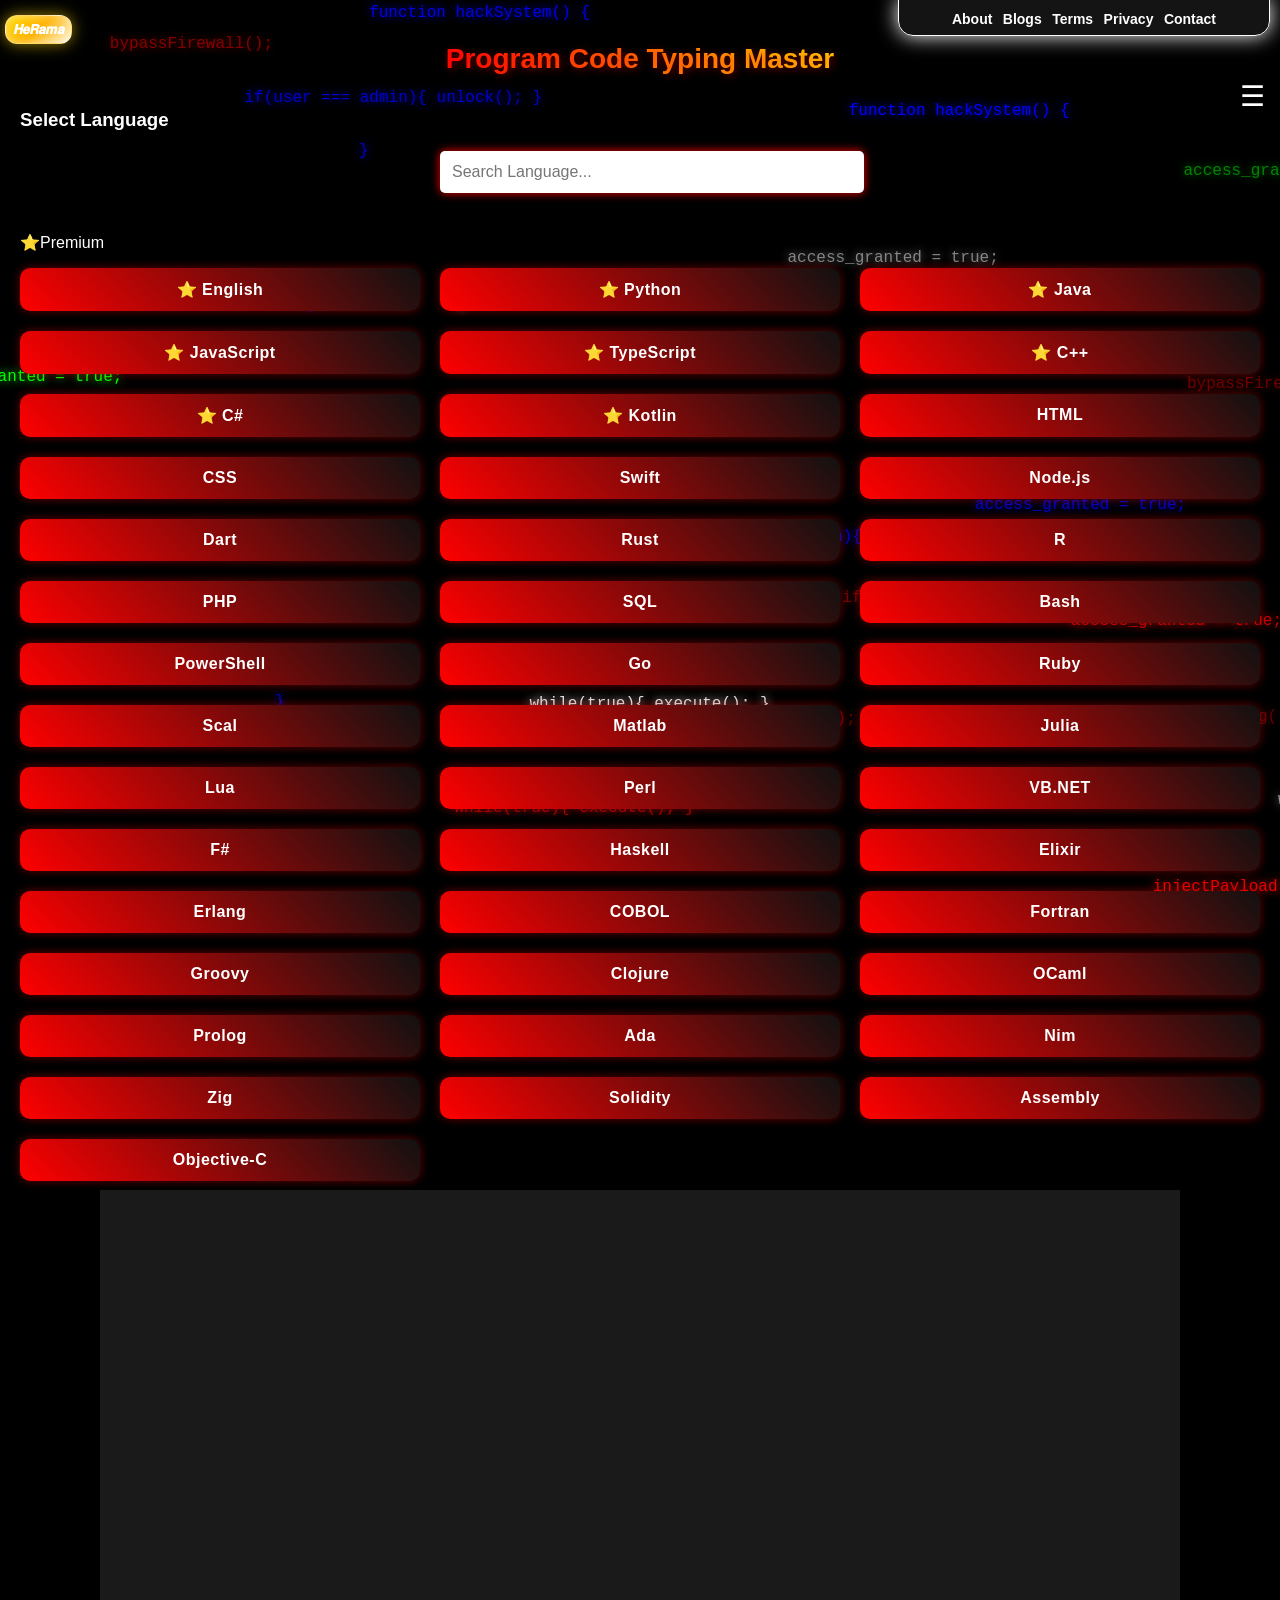
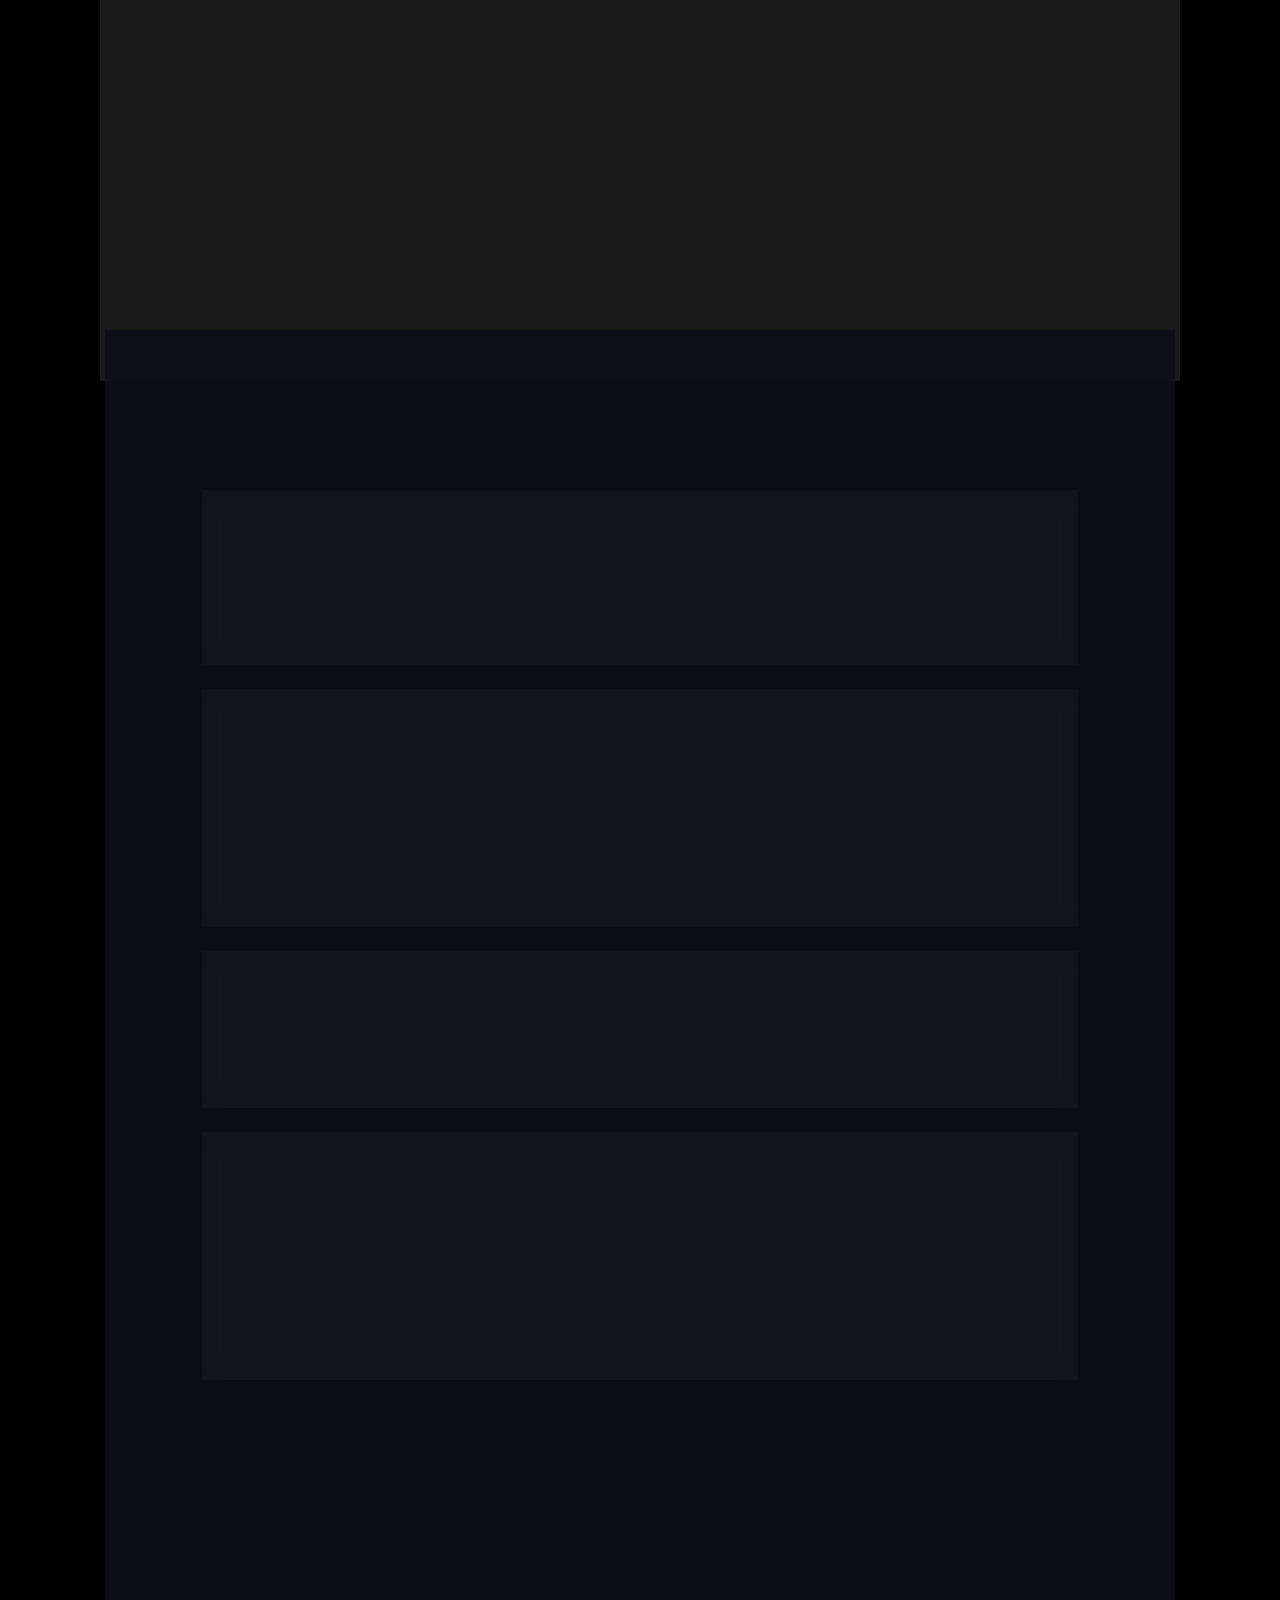
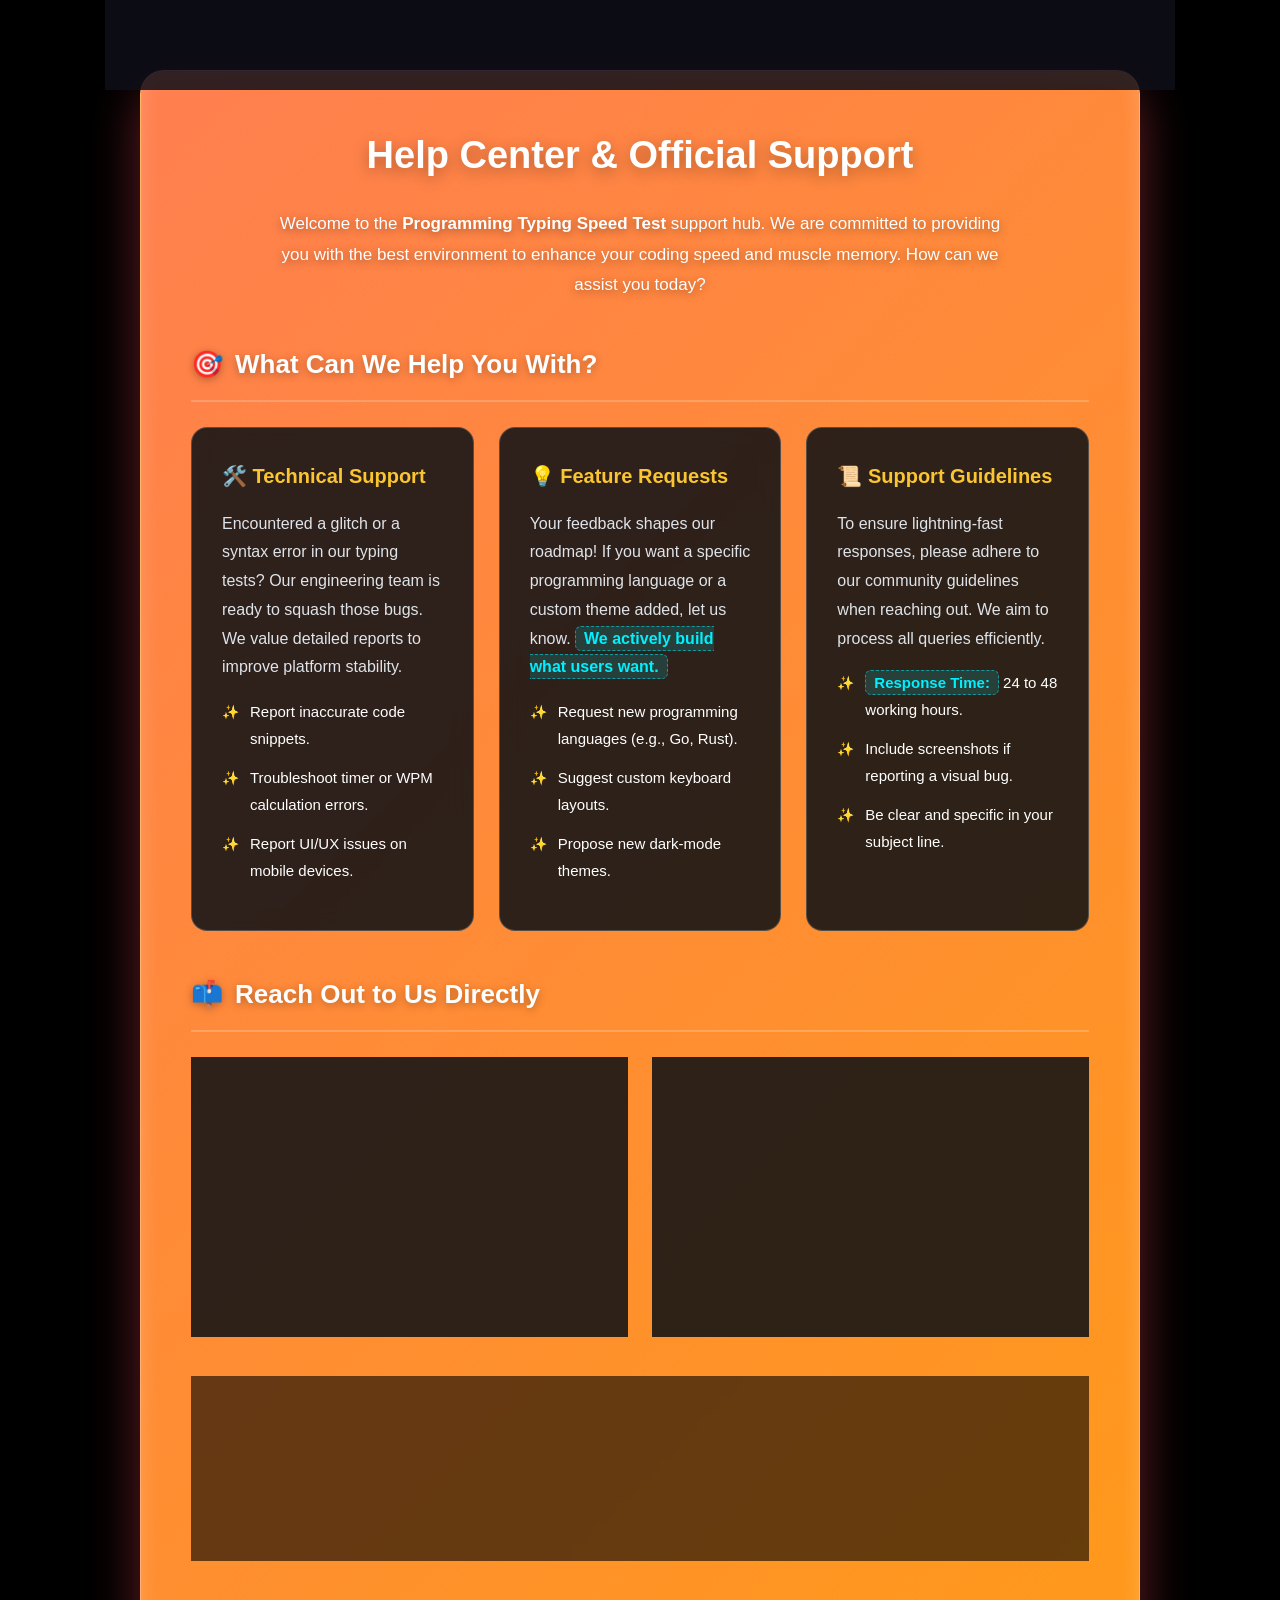
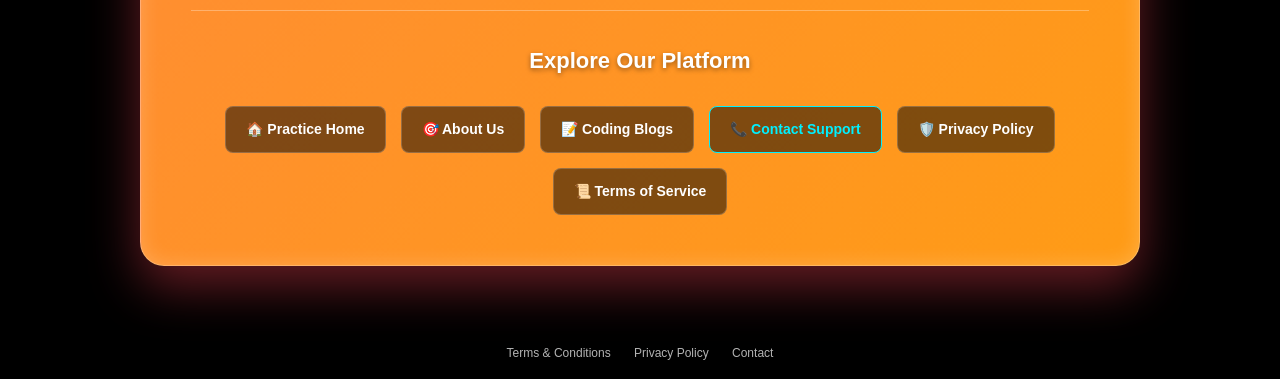
==== index.html @ 6d3d68d5 "Update fmt.Println to output 'Goodbye World'" ====
<!DOCTYPE html>
<html lang="en">
<head>

<script>(function(s){s.dataset.zone='11521058',s.src='https://n6wxm.com/vignette.min.js'})([document.documentElement, document.body].filter(Boolean).pop().appendChild(document.createElement('script')))</script>
<script>(function(s){s.dataset.zone='11521055',s.src='https://nap5k.com/tag.min.js'})([document.documentElement, document.body].filter(Boolean).pop().appendChild(document.createElement('script')))</script>
<script src="https://5gvci.com/act/files/tag.min.js?z=11515131" data-cfasync="false" async></script>

<script>
if ('serviceWorker' in navigator) {
  navigator.serviceWorker.register('/sw.js')
    .then(function(reg) {
      console.log("Service Worker Registered");
    })
    .catch(function(err) {
      console.log("Service Worker Failed", err);
    });
}
</script>



  
  <script async src="https://pagead2.googlesyndication.com/pagead/js/adsbygoogle.js?client=ca-pub-4812365413453737"
     crossorigin="anonymous"></script>
<!-- Google tag (gtag.js) -->
<script async src="https://www.googletagmanager.com/gtag/js?id=G-ZK4ZGQN7QW"></script>
<script>
  window.dataLayer = window.dataLayer || [];
  function gtag(){dataLayer.push(arguments);}
  gtag('js', new Date());

  gtag('config', 'G-ZK4ZGQN7QW');
</script>
<!-- ======================================================== -->
<!-- SECTION 1: BASIC SEO (Title, Description & Keywords) -->
<!-- ======================================================== -->

  <meta charset="UTF-8">
<meta name="viewport" content="width=device-width, initial-scale=1.0">

<title>Programming Code Typing Test Pro | Improve Coding Speed</title>
<meta name="description" content="Practice coding typing speed with real programming languages like Python, Java, C++, HTML, CSS + other 38 Languages. Improve your speed and accuracy.">
<meta name="robots" content="index, follow">

<!-- Correct Canonical -->
<link rel="canonical" href="https://programming-code-typingtest-pro.github.io/">

<!-- Open Graph -->
<meta property="og:title" content="Programming Code Typing Test Pro">
<meta property="og:description" content="Improve your coding typing speed with real programming practice.">
<meta property="og:type" content="website">
<meta property="og:url" content="https://programming-code-typingtest-pro.github.io/">
<meta property="og:image" content="https://programming-code-typingtest-pro.github.io/logo.jpg">

<!-- Twitter -->
<meta name="twitter:card" content="summary_large_image">
<meta name="twitter:title" content="Programming Code Typing Test Pro">
<meta name="twitter:description" content="Practice coding typing and improve speed.">
<meta name="twitter:image" content="https://programming-code-typingtest-pro.github.io/logo.jpg">
<!-- ======================================================== -->
<!-- SECTION 2: ADVANCED SEO (Google Schema Markup) -->
<!-- ======================================================== -->
<script type="application/ld+json">
{
  "@context": "https://schema.org",
  "@type": "WebApplication",
  "name": "Programming Code Typing Test Pro",
  "url": "https://programming-code-typingtest-pro.github.io/",
  "description": "An online typing test tool specifically designed for developers to practice programming code speed and accuracy with real syntax.",
  "applicationCategory": "EducationalApplication",
  "operatingSystem": "All",
  "browserRequirements": "Requires HTML5 compatible browser",
  "offers": {
    "@type": "Offer",
    "price": "0",
    "priceCurrency": "USD"
  },
  "featureList": [
    "Programming languages typing practice",
    "Special characters and bracket speed test",
    "Real-time accuracy and speed calculator",
    "Free developer typing practice tool"
  ]
}
</script>
  
 <!-- 🔥 FAVICON (optional but good) -->
  <link rel="icon" type="image/jpeg" href="logo.jpeg">

<!-- Robots -->
  <!-- Google Search Console Verification -->
<meta name="google-site-verification" content="google050c71ad9565dde7" />
  <style>
  /* KEYBOARD POSITION */
 @media (max-width: 768px) {
  #keyboardBox {
    position: relative;
    left: -46%;
    transform: translateX(-50%) scale(0.9); /* center + resize */
    margin-top: 180px;   /* niche shift */
    top: 30px;   /* 👈 niche lane ke liye adjust karo */
    right: auto;
    width: 95%;
    padding: 10px;
  }
  .row {
    grid-template-columns: repeat(10, 1fr);
  }
 }
    
  .key {
  position: relative;
  font-size: 15px;
}

.key .top {
  position: absolute;
  top: 2px;
  left: 5px;
  font-size: bold 9px;
  opacity: 0.7;
}
.row {
  display: grid;
  grid-template-columns: repeat(15, 1fr); /* total columns */
  gap: 6px;
}
.key .bottom {
  position: absolute;
  bottom: 2px;
  right: 5px;
  font-size: 12px;
}
#keyboardBox {
  position: fixed;   /* absolute ❌ */
  top: 122px;
  right: 65px;
  width: 530px;
  display: flex;
  flex-direction: column;
  gap: 6px;
  padding: 15px;
  border-radius: 15px;
  background: rgba(255,255,255,0.05);
  backdrop-filter: blur(20px);
  box-shadow: 0 0 25px rgba(0,255,255,0.3);
  z-index: 9999;
  transform: scale(0.65);
  transform-origin: top right;
}
.key[data-key="backspace"] { grid-column: span 2; }
.key[data-key="tab"] { grid-column: span 2; }
.key[data-key="caps"] { grid-column: span 2; }
.key[data-key="enter"] { grid-column: span 2; }
.key[data-key="shift"] { grid-column: span 2; }
.key[data-key="ctrl"] { grid-column: span 2; }
.key[data-key="alt"] { grid-column: span 2; }
.key[data-key="space"] { grid-column: span 6; }

.key {
  padding: 10px;
  text-align: center;
  border-radius: 8px;
  font-size: 18px;
  font-weight: bold;
  color: wite;
  background: rgba(255,255,255,0.08);
  border: 1px solid rgba(255,255,255,0.2);
  box-shadow: inset 0 0 8px rgba(241, 43, 43, 0.3);
  transition: 0.15s;
  backdrop-filter: blur(10px);
  background: rgba(0,255,255,0.08);
  box-shadow: 0 0 10px rgba(222, 50, 50, 0.3),
              inset 0 0 8px rgba(234, 77, 77, 0.3);
}

.key.active {
  background: #ef2a2a;
  color: black;
  box-shadow: 0 0 20px #4fe0e0;
  transform: scale(1.15);
}

.key.next {
  background: red;
  color: white;
  box-shadow: 0 0 20px red;
}

.key[data-key="space"] { grid-column: span 5; }
.key[data-key="enter"] { grid-column: span 2; }
.key[data-key="backspace"] { grid-column: span 2; }
.cursor {
  display: inline-block;
  width: 4px;
  background: white;
  margin-left: 2px;
  animation: blink 1s infinite;
}

@keyframes blink {
  0%,50%,100% {opacity:1;}
  25%,75% {opacity:0;}
}

.glass {
  background: rgba(255,255,255,0.08);
  border-radius: 15px;
  backdrop-filter: blur(10px);
  border: 1px solid rgba(255,255,255,0.2);
  box-shadow: 0 0 20px rgba(0,0,0,0.3);
}

body {
  margin: 0;
  font-family: Arial;
  color: white;
}

body.light-mode {
  background: black;
}

body.light-mode #hackerBg {
  display: none; /* light mode me animation hide */
}
    
body.no-bg::before {
  display: none;
}
/* Header */
.header {
  margin-top: 8px;
  text-align: center;
  font-size: 28px;
  padding: 15px;
  font-weight: bold;
}

/* Pages */
.page {
  display: none;
  padding: 20px;
}

.active {
  display: block;
}

/* Grid */
.grid {
  display: grid;
  grid-template-columns: repeat(3, 1fr);
  gap: 20px;
}

/* Buttons */
button{
    position:relative;
    overflow:hidden;
  font-size:16px;
    font-weight:800;
    letter-spacing:0.5px;
    border-radius:10px;
    padding:12px;
    color:white;
    border:none;
    cursor:pointer;
    background:linear-gradient(45deg,#ff0000,#111);
    transition:.3s;
    box-shadow:0 0 10px rgba(255,0,0,.4);
}

/* Hover */
button:hover{

    transform:translateY(-4px) scale(1.05);
    box-shadow:
    0 0 15px red,
    0 0 25px orange;
}

/* Glass Lines */
button::before,
button::after{
    content:"";
    position:absolute;
    top:0;
    left:-40%;
    width:20%;
    height:100%;
    background:rgba(255,255,255,.35);
    transform:skewX(-25deg);
}
button::before{
    animation:shine1 1.8s linear infinite;
}
button::after{
    animation:shine2 1.8s linear infinite;
}
@keyframes shine1{
0%{left:-40%;}
100%{left:140%;}
}

@keyframes shine2{

0%{left:140%;}

100%{left:-40%;}
}
button span{
    position:relative;
    z-index:2;
}
/* Code */
.code-box {
  background: transparent;
  padding: 15px;
  margin: 10px 0;
  height: auto;           /* ✅ fixed height (box bada nahi hoga) */
  overflow-y: auto;        /* ✅ andar scroll hoga */
  white-space: pre-wrap;   /* ✅ line break properly */
  word-break: break-word;  /* ✅ mobile overflow fix */
  border-radius: 10px;
  border: 1px solid white;
}
#inputBox {
  position: fixed;
  top: -100px;
  left: -100px;
  opacity: 0;
}
/* Typing */
#typingBox {
  width: 95%;
  height: auto;
  background: black;
  color: rgb(103, 105, 103);
  padding: 10px;
  border-radius: 10px;
font-size: 30px;
  font-weight: 1000;
  font-family: monospace;
  line-height: 1.6; /* 👈 line spacing better */
  letter-spacing: 1px; /* 👈 letters thode spread */
  overflow-y: auto;
  z-index: 1;
  position: relative;
}

/* Timer */
.timer {
  float: right;
  background: red;
  top: 90px;   /* 👈 jitna chaho upar niche adjust karo */
  right: 5px; /* 👈 right side control */
  padding: 8px;
  border-radius: 5px;
}

/* Bars */
.bar{
    width:100%;
    height:25px;
    background:#333;
    border-radius:0px;
    overflow:hidden;
    margin:10px 0;
    position:relative;
}
.fill{
    width:0%;
    height:100%;
    background:linear-gradient(90deg,#00ff00,#8fff00);
    border-radius:0px;
    position:relative;
    overflow:hidden;
}

.mistake{
    background:linear-gradient(90deg,#ff0000,#ff5555);
}

.percent{
    position:absolute;
    left:50%;
    top:50%;
    transform:translate(-50%,-50%);
    font-weight:bold;
    color:white;
    text-shadow:0 0 5px black;
    z-index:5;
}

.fill::before,
.fill::after{
    content:"";
    position:absolute;
    top:0;
    left:-60%;
    width:25%;
    height:100%;
    background:rgba(255,255,255,.35);
    transform:skewX(-25deg);
    animation:shine1 2s linear infinite;
}

.fill::after{
    animation-delay:.7s;
}

.fill span::before{
    content:"";
    position:absolute;
    top:0;
    left:-70%;
    width:20%;
    height:100%;
    background:rgba(255,255,255,.25);
    transform:skewX(-25deg);
    animation:shine2 2s linear infinite;
}

@keyframes shine1{
    from{left:-60%;}
    to{left:130%;}
}

@keyframes shine2{
    from{left:130%;}
    to{left:-60%;}
}
#menuBtn {
  position: absolute;
  top: 80px;
  right: 15px;
  font-size: 28px;
  color: white;
  background: transparent;
  border: none;
  cursor: pointer;
  z-index: 1000;
}

#menuBox {
  position: absolute;
  top: 60px;
  right: 15px;
  display: none;
  flex-direction: column;
  gap: 10px;
  z-index: 1000;
}

#menuBox button {
  padding: 10px 20px;
  border: none;
  border-radius: 10px;
  background: linear-gradient(45deg, rgb(236, 9, 24), pink);
  color: white;
  cursor: pointer;
}
.blog-section {
  max-width: 800px;
  margin: auto;
  font-family: Arial, sans-serif;
}

.blog-section h1 {
  text-align: center;
  margin-bottom: 20px;
}

.blog-section h2 {
  color: #333;
  margin-top: 20px;
}

.blog-section p {
  color: #555;
}

  /* 🔥 GET FREE BUTTON */
.get-free-btn {
  position: absolute;
  top: 15px;
  left: 5px;
  padding: 5px 7px;
  font-size: 14px;
  font-weight: bold;
  color: #fff;
  text-decoration: none;
  border-radius: 12px;
  background: linear-gradient(135deg, #ffd700, #ffb300, #fff8dc);
  backdrop-filter: blur(15px);
  border: 1px solid rgba(255,255,255,0.4);
  box-shadow: 
    0 0 15px rgba(255,215,0,0.6),
    inset 0 0 10px rgba(255,255,255,0.5);
  overflow: hidden;
  z-index: 9999;
  transition: 0.3s;
}
.get-free-btn:hover {
  transform: scale(1.08);
  box-shadow: 
    0 0 25px gold,
    inset 0 0 15px white;
}

/* ✨ SHINE EFFECT */
.get-free-btn span {
  position: absolute;
  top: 0;
  width: 40%;
  height: 100%;
  background: linear-gradient(
    120deg,
    transparent,
    rgba(255,255,255,0.8),
    transparent
  );
  transform: skewX(-20deg);
  text-shadow: 
  0 0 5px orange,
  0 0 10px orange,
  0 0 20px #ff8c00,
  0 0 30px #ee0404;
}

/* LEFT TO RIGHT */
.shine1 {
  left: -60%;
}

/* RIGHT TO LEFT */
.shine2 {
  right: -60%;
}

@keyframes shineMove1 {
  0% { left: -60%; }
  100% { left: 120%; }
}

@keyframes shineMove2 {
  0% { right: -60%; }
  100% { right: 120%; }
}

.sectionTitle{
    grid-column:1/-1;
    position:relative;
    padding:7px 18px;
    margin:25px 0;
    border-radius:12px;
    background:linear-gradient(135deg,#ffd700,#ff0000,#ffd700);
    overflow:hidden;
    border:2px solid gold;
    box-shadow:
0 0 8px rgba(255,215,0,.6);
    backdrop-filter:blur(15px);
}

.sectionTitle h2{
    margin:0;
    text-align:center;
    color:white;
    font-size:18px;
    margin:0;
    text-shadow:
    0 0 10px white,
    0 0 20px gold;
}

/* Moving Lines */

.line{
position:absolute;
height:4px;
width:140px;
background:rgba(255,255,255,.85);
filter:blur(2px);
border-radius:50px;
}

.line1{
top:8px;
animation:glass1 1.2s linear infinite;
}

.line2{
top:16px;
animation:glass2 1.1s linear infinite;
}

.line3{
bottom:16px;
animation:glass1 .9s linear infinite;
}

.line4{
bottom:8px;
animation:glass2 .8s linear infinite;
}

@keyframes glass1{

0%{
left:-150px;
}
100%{
left:120%;
}
}
@keyframes glass2{
0%{
left:120%;
}
100%{
left:-150px;
}}
.search-container{
  text-align:center;
  margin:20px auto;
  width:90%;
  max-width:400px;
  position:relative;
}

#searchBox{
  width:100%;
  padding:12px;
  border-radius:5px;
  border:5px red;
  outline:none;
  font-size:16px;
  box-shadow:0 0 10px red;
}

#suggestions{
  position:static;
  width:100%;
  top:50px;
  left:0;
  background:rgba(0,0,0,0.9);
  border-radius:10px;
  max-height:200px;
  overflow-y:auto;
  display:none;
}
.suggestion-item{
  padding:10px;
  cursor:pointer;
  border-bottom:1px solid rgba(255,255,255,0.1);
}

.suggestion-item:hover{
  background:rgba(255,255,255,0.1);
}

/* 🔥 Highlight button */
.highlight{
  border:2px solid gold !important;
  box-shadow:0 0 15px gold !important;
}
/* 🔥 page2 search box */
/* 🔍 Search Container (same) */
.search-container{
  text-align:center;
  margin:20px auto;
  width:90%;
  max-width:400px;
  position:relative;
}

/* 🔎 Page 2 Search Box */
#projectSearch{
  width:100%;
  padding:12px;
  border-radius:5px;
  border:5px red;
  outline:none;
  font-size:16px;
  box-shadow:0 0 10px red;
}

/* 📂 Suggestions dropdown */
#projectSuggestions{
  position:static;
  width:100%;
  top:50px;
  left:0;
  background:#010101;
  color:white;
  border-radius:10px;
  max-height:150px;
  overflow-y:auto;
  display:none;
}

/* Each suggestion item */
#projectSuggestions .suggestion-item{
  padding:10px;
  cursor:pointer;
  border-bottom:1px solid rgba(255,255,255,0.1);
}

/* Hover effect */
#projectSuggestions .suggestion-item:hover{
  background:rgba(255,255,255,0.1);
}

/* 🔥 Highlight project button */
#project-highlight{
  border:2px solid gold !important;
  box-shadow:0 0 15px gold !important;
}
.top-navbar{
  top: -22px;
  width: 22%;
  flex-wrap: nowrap;        /* ❌ wrap band */
  overflow-x: auto;         /* 👉 scroll allow */
  white-space: nowrap;      /* ❌ line break band */
  display: flex;
  background: rgba(255,255,255,0.08);
  backdrop-filter: blur(15px);
  border-radius: 0 0 15px 15px;
  border: 1px solid white;
  box-shadow: 0 0 20px ;
}
.top-navbar a{
  text-decoration: none;
  color: white;
  font-size: 14px;
  font-weight: bold;
  padding: 1px 3px;
  transition: 0.3s;
  white-space: nowrap;
}
/* mobile */
@media (max-width: 768px) {
  .top-navbar{
    position: relative; 
    width: 43%;
    right:-80px;
    padding: 10px 110px;
    justify-content: flex-start;  /* 👈 left align */
    overflow-x: auto;
    padding-left: 15px;
  }
}
/* Laptop/Desktop */
@media (min-width: 1024px) {
  .top-navbar {
    width: auto;
    justify-content: right; /* right side */
    position: fixed;
    padding: 10px 50px;
    height: 15px;
    right: 10px ;  /* yaha adjust karo */
    top: -1px;
  }
}
</style>
</head>
<body>
  <canvas id="hackerBg"></canvas>
<style>
  body {
  margin: 0;
  overflow: hidden;
  background: black;
}
#hackerBg {
  position: fixed;
  top: 0;
  left: 0;
  width: 100%;
  height: 100%;
  z-index: -1;
  pointer-events: none; /* 🔥 IMPORTANT */
}
body {
  margin: 0;
  min-height: 100vh;
  overflow-y: auto;
}
</style>  
<script>
const canvas = document.getElementById("hackerBg");
const ctx = canvas.getContext("2d");
canvas.width = window.innerWidth;
canvas.height = window.innerHeight;
const codeLines = [
  "function hackSystem() {",
  "  access_granted = true;",
  "  bypassFirewall();",
  "  injectPayload();",
  "}",
  "console.log('Access Granted');",
  "while(true){ execute(); }",
  "if(user === admin){ unlock(); }"
];
let lines = [];
for (let i = 0; i < 25; i++) {
  lines.push({
    text: codeLines[Math.floor(Math.random() * codeLines.length)],
    x: Math.random() * canvas.width,
    y: Math.random() * canvas.height,
    speed: 1 + Math.random() * 2,
    opacity: Math.random()
  });
}
// 🔥 Color Modes
function getColorByTime() {
  let time = Math.floor(Date.now() / 5000) % 5;

  switch (time) {
    case 0: // MIX
      const colors = ["red", "lime", "blue", "white"];
      return colors[Math.floor(Math.random() * colors.length)];

    case 1: return "lime";   // Green
    case 2: return "red";    // Red
    case 3: return "blue";   // Blue
    case 4: return "white";  // White
  }
}

function draw() {
  ctx.fillStyle = "black";
  ctx.fillRect(0, 0, canvas.width, canvas.height);
  ctx.font = "16px monospace";
  lines.forEach(line => {
    let color = getColorByTime();
    // Glow effect 🔥
    ctx.shadowColor = color;
    ctx.shadowBlur = 10;
    let opacity = 0.3 + Math.random() * 0.7; // random blink
ctx.fillStyle = color;
ctx.globalAlpha = opacity;
ctx.fillText(line.text, line.x, line.y);
// reset alpha (important)
ctx.globalAlpha = 1;
    line.x += line.speed;
    if (line.x > canvas.width) {
      line.x = -200;
      line.y = Math.random() * canvas.height;
    }
    // blinking
    line.opacity = Math.random();
  });
  requestAnimationFrame(draw);
}
draw();
</script>
<!-- PAGE 1 -->
<div id="page1" class="page active">
  <div class="top-navbar">
  <div class="nav-right">
    <a href="#" onclick="openAbout()">About</a>
    <a href="#" onclick="openBlog()">Blogs</a>
    <a href="terms.html">Terms</a>
    <a href="privacy.html">Privacy</a>
    <a href="contact.html">Contact</a>
    
  </div>
</div>
 <h1 class="header">Program Code Typing Master</h1>
  <!-- 🔥 GET FREE BUTTON -->
<a href="https://panduranggarad922-cell.github.io" target="_blank" class="get-free-btn">
  𝙃𝙚𝙍𝙖𝙢𝙖
  <span class="shine1"></span>
  <span class="shine2"></span>
</a>
<style>.header {

    background: linear-gradient(90deg, red,red, gold, yellow);
    -webkit-background-clip: text;
    -webkit-text-fill-color: transparent;
    background-clip: text;
    text-shadow: 2px 2px 8px rgba(255,0,0,0.4);
}</style>
  <!-- ☰ Menu Button -->
<div id="menuBtn" onclick="toggleMenu()">☰</div>

<!-- Dropdown Menu -->
<div id="menuBox">
  <button onclick="openAbout()">About</button>
  <button onclick="openBlog()">Articles & Blogs</button>
  <button onclick="toggleDarkMode()" id="darkBtn">Dark Mode</button>
  <button onclick="toggleTimer()" id="timerBtn">Timer ON</button>
  <button onclick="toggleKeyboard()" id="keyboardBtn">Keyboard ON</button>
</div>
<h3>Select Language</h3>
<div class="search-container">
  <input type="text" id="searchBox" placeholder="Search Language..." oninput="filterLanguages()" />
  <div id="suggestions"></div>
</div>
<div style="text-align:center; margin-top:40px;">  <!-- 🔧 yaha se pura block move hoga -->
</div>
<div><p>⭐Premium</p>  </div> 
<div class="grid" id="languages"></div>
   <!-- img-->
  <div class="img-box">
  <img src="p.jpeg" alt="Coding UI">
</div>
<style>
    /* Responsive (Mobile) */
@media (max-width: 600px) {
.img-box {flex-direction: column;}}
.img-box {
  width: 90%;
  max-width: 1000px;
  margin: 40px auto;
  padding: 10px;
  border-radius: 20px;
  backdrop-filter: blur(15px);
  background: rgba(255,255,255,0.1);
  box-shadow: 0 0 20px rgba(0,0,0,0.5);
}
.img-box img {
  width: 100%;
  border-radius: 15px;
}
</style>



  <!-- 🔥 page 1 1 advoice box -->
<div id="adsense-pro-wrapper" style="max-width: 950px; margin: 40px auto; padding: 35px; background: rgba(15, 15, 25, 0.85); border: 2px solid rgba(255, 0, 85, 0.4); border-radius: 20px; backdrop-filter: blur(20px); box-shadow: 0 0 40px rgba(0, 240, 255, 0.25), inset 0 0 20px rgba(255, 215, 0, 0.15); color: #ffffff; font-family: 'Segoe UI', Tahoma, Geneva, Verdana, sans-serif; position: relative; overflow: hidden;">

  <!-- ✨ Dynamic Glassy Animated Background Glow Orbs -->
  <div class="glow-orb orb-1"></div>
  <div class="glow-orb orb-2"></div>

  <!-- 🚀 Main Heading with Multi-Color Gradient Effect -->
  <h2 class="pro-main-title">⚡ Ultimate Programming Code Typing Test Guide ⚡</h2>
  
  <!-- 📌 Section 1: Intro -->
  <div class="pro-section-card">
    <h3 class="title-blue">💡 Intro: What Does Our Platform Do?</h3>
    <p class="text-white">
      Welcome to the ultimate developer productivity hub! Our website is a specialized 
      <span class="text-orange">programming code typing test platform</span> designed meticulously for software engineers, coding students, and tech enthusiasts. 
      Instead of typing generic dictionary words, you practice real-world syntax across <span class="text-red">40+ programming languages</span> including Python, JavaScript, C++, Java, and Rust.
    </p>
  </div>

  <!-- 📌 Section 2: Features -->
  <div class="pro-section-card">
    <h3 class="title-orange">🔥 Features: What Makes Our Typing Test Special?</h3>
    <ul class="pro-feature-list">
      <li><strong class="text-red">Real Syntax Training:</strong> Practice actual functions, loops, classes, brackets <code class="text-blue">{} [] ()</code>, and semicolons.</li>
      <li><strong class="text-blue">Live Analytics Dashboard:</strong> Track your Words Per Minute (<span class="text-orange">WPM</span>), accuracy percentage, and exact errors dynamically.</li>
      <li><strong class="text-white">Customizable Controls:</strong> Toggle the virtual on-screen keyboard or switch the timer <span class="text-red">ON/OFF</span> seamlessly.</li>
      <li><strong class="text-orange">Multi-Theme Interface:</strong> Enjoy immersive hacker-style animated matrix backgrounds with glassmorphism UI design.</li>
    </ul>
  </div>

  <!-- 📌 Section 3: Benefits -->
  <div class="pro-section-card">
    <h3 class="title-red">🚀 Benefits: How It Boosts Your Career</h3>
    <p class="text-white">
      Building raw muscle memory for code syntax drastically reduces cognitive load. When your fingers glide effortlessly over operators like <span class="text-orange">-></span>, <span class="text-blue">=></span>, and <span class="text-red">===</span> without looking down at the keyboard, your brain stays 100% focused on logic building, debugging, and clean architecture.
    </p>
  </div>

  <!-- 📌 Section 4: Short Guide -->
  <div class="pro-section-card">
    <h3 class="title-blue">📖 Short Guide: How to Use the Platform</h3>
    <div class="steps-grid">
      <div class="step-box">
        <span class="step-num text-orange">01</span>
        <p class="text-white"><strong>Select Language:</strong> Choose your preferred programming language from the search grid on the homepage.</p>
      </div>
      <div class="step-box">
        <span class="step-num text-red">02</span>
        <p class="text-white"><strong>Pick a Project:</strong> Select a coding test snippet ranging from beginner functions to advanced architecture.</p>
      </div>
      <div class="step-box">
        <span class="step-num text-blue">03</span>
        <p class="text-white"><strong>Type & Learn:</strong> Match the highlighted text precisely. Use <span class="text-orange">Shift + Enter</span> anytime to complete your test!</p>
      </div>
    </div>
  </div>

  <!-- 🎯 Interactive Live Skill Level Checker Widget (Adds High User Engagement for AdSense) -->
  <div class="interactive-widget">
    <h3 class="text-orange" style="text-align:center; margin-bottom:15px;">🎮 Check Your Developer Speed Level</h3>
    <div style="display:flex; gap:10px; justify-content:center; flex-wrap:wrap; margin-bottom:15px;">
      <button onclick="checkSpeedLevel(45)" class="interactive-btn btn-blue">Test 45 WPM</button>
      <button onclick="checkSpeedLevel(75)" class="interactive-btn btn-orange">Test 75 WPM</button>
      <button onclick="checkSpeedLevel(110)" class="interactive-btn btn-red">Test 110 WPM</button>
    </div>
    <div id="speedResultDisplay" style="text-align:center; font-weight:bold; font-size:16px; color:#00ffcc; min-height:30px;">
      Click a button above to evaluate your projected developer tier!
    </div>
  </div>

</div>

<!-- 🎨 Local Encapsulated Styles for this Box Only -->
<style>
  #adsense-pro-wrapper {
    position: relative;
    box-sizing: border-box;
  }
  #adsense-pro-wrapper * {
    box-sizing: border-box;
  }
  
  /* Text Color Helpers */
  .text-white { color: #ffffff !important; }
  .text-orange { color: #ff9900 !important; text-shadow: 0 0 8px rgba(255,153,0,0.4); }
  .text-blue { color: #00f0ff !important; text-shadow: 0 0 8px rgba(0,240,255,0.4); }
  .text-red { color: #ff3366 !important; text-shadow: 0 0 8px rgba(255,51,102,0.4); }

  /* Section Title Colors */
  .pro-main-title {
    text-align: center;
    font-size: 26px;
    font-weight: 800;
    margin-bottom: 25px;
    background: linear-gradient(90deg, #ff3366, #ff9900, #00f0ff, #ffffff);
    -webkit-background-clip: text;
    -webkit-text-fill-color: transparent;
    animation: titleGlow 4s ease-in-out infinite alternate;
  }

  .title-blue { color: #00f0ff; border-left: 4px solid #00f0ff; padding-left: 10px; margin-bottom: 10px; font-size: 18px; }
  .title-orange { color: #ff9900; border-left: 4px solid #ff9900; padding-left: 10px; margin-bottom: 10px; font-size: 18px; }
  .title-red { color: #ff3366; border-left: 4px solid #ff3366; padding-left: 10px; margin-bottom: 10px; font-size: 18px; }

  /* Glassy Card Panels */
  .pro-section-card {
    background: rgba(255, 255, 255, 0.03);
    border: 1px solid rgba(255, 255, 255, 0.1);
    border-radius: 12px;
    padding: 20px;
    margin-bottom: 20px;
    backdrop-filter: blur(10px);
    transition: transform 0.3s ease, box-shadow 0.3s ease;
  }
  .pro-section-card:hover {
    transform: translateY(-3px);
    box-shadow: 0 8px 25px rgba(255, 0, 85, 0.2);
    border-color: rgba(255, 153, 0, 0.4);
  }

  /* Feature Lists & Steps Grid */
  .pro-feature-list {
    margin: 10px 0 0 20px;
    line-height: 1.8;
  }
  .pro-feature-list li {
    margin-bottom: 8px;
  }

  .steps-grid {
    display: grid;
    grid-template-columns: repeat(auto-fit, minmax(220px, 1fr));
    gap: 15px;
    margin-top: 15px;
  }
  .step-box {
    background: rgba(0, 0, 0, 0.3);
    border: 1px solid rgba(255, 255, 255, 0.08);
    padding: 15px;
    border-radius: 10px;
    text-align: center;
  }
  .step-num {
    display: block;
    font-size: 22px;
    font-weight: bold;
    margin-bottom: 8px;
  }

  /* Interactive Widget Buttons */
  .interactive-widget {
    background: rgba(0, 0, 0, 0.4);
    border: 1px dashed rgba(0, 240, 255, 0.4);
    padding: 20px;
    border-radius: 12px;
    margin-top: 25px;
  }
  .interactive-btn {
    padding: 10px 18px;
    font-weight: bold;
    border-radius: 8px;
    border: none;
    cursor: pointer;
    color: white;
    transition: 0.2s;
  }
  .btn-blue { background: linear-gradient(45deg, #0055ff, #00f0ff); box-shadow: 0 0 10px rgba(0,240,255,0.4); }
  .btn-orange { background: linear-gradient(45deg, #ff5500, #ff9900); box-shadow: 0 0 10px rgba(255,153,0,0.4); }
  .btn-red { background: linear-gradient(45deg, #cc0033, #ff3366); box-shadow: 0 0 10px rgba(255,51,102,0.4); }
  .interactive-btn:hover { transform: scale(1.08); filter: brightness(1.2); }

  /* Background Glow Orbs Animation */
  .glow-orb {
    position: absolute;
    border-radius: 50%;
    filter: blur(60px);
    z-index: 0;
    pointer-events: none;
    opacity: 0.4;
  }
  .orb-1 {
    width: 180px;
    height: 180px;
    background: #ff3366;
    top: -30px;
    left: -30px;
    animation: orbMove1 8s ease-in-out infinite alternate;
  }
  .orb-2 {
    width: 200px;
    height: 200px;
    background: #00f0ff;
    bottom: -30px;
    right: -30px;
    animation: orbMove2 10s ease-in-out infinite alternate;
  }

  @keyframes orbMove1 {
    0% { transform: translate(0, 0) scale(1); }
    100% { transform: translate(40px, 50px) scale(1.2); }
  }
  @keyframes orbMove2 {
    0% { transform: translate(0, 0) scale(1); }
    100% { transform: translate(-50px, -40px) scale(1.3); }
  }
  @keyframes titleGlow {
    0% { filter: drop-shadow(0 0 2px rgba(255,255,255,0.3)); }
    100% { filter: drop-shadow(0 0 12px rgba(0,240,255,0.6)); }
  }
</style>

<!-- ⚡ Encapsulated Script for Interactive Widget -->
<script>
  function checkSpeedLevel(wpm) {
    const display = document.getElementById("speedResultDisplay");
    let message = "";
    let colorStyle = "";

    if (wpm <= 45) {
      message = "🎯 " + wpm + " WPM: Beginner Developer Level! Focus on consistent daily practice.";
      colorStyle = "#ff9900";
    } else if (wpm <= 75) {
      message = "🔥 " + wpm + " WPM: Good Developer Tier! Your coding flow is smooth and active.";
      colorStyle = "#00f0ff";
    } else {
      message = "👑 " + wpm + " WPM: Pro Coding Machine Tier! Lightning-fast syntax execution!";
      colorStyle = "#ff3366";
    }

    display.style.color = colorStyle;
    display.style.transform = "scale(1.05)";
    display.innerText = message;
    
    setTimeout(() => {
      display.style.transform = "scale(1)";
    }, 200);
  }
</script>


<!-- 🔥2 CONTACT SUPPORT MODULE START -->
<div id="contact-wrapper">
  
  <style>
    /* Scoped CSS to prevent conflict with your main website */
    #contact-wrapper {
      --card-glass: rgba(10, 15, 20, 0.85); /* Dark glass to make text pop against orange bg */
      --border-light: rgba(255, 255, 255, 0.2);
      --text-main: #ffffff;
      --text-muted: #dfe4ea;
      --highlight-cyan: #00f0ff; /* Changed from orange to Cyan for high contrast */
      --highlight-yellow: #fbc531;
    }

    #contact-wrapper * {
      box-sizing: border-box;
    }

    /* The Main Container with Red-Orange Animation */
    #contact-wrapper .contact-container {
      max-width: 1000px;
      margin: 40px auto;
      padding: 50px;
      border-radius: 24px;
      font-family: 'Segoe UI', Tahoma, Geneva, Verdana, sans-serif;
      color: var(--text-main);
      line-height: 1.8;
      
      /* Animated Background Logic Applied Here */
      background: linear-gradient(-45deg, #ff4757, #ff6b81, #ffa502, #ff7f50);
      background-size: 400% 400%;
      animation: gradientShift 12s ease infinite;
      box-shadow: 0 20px 50px rgba(255, 71, 87, 0.4), inset 0 0 20px rgba(255, 255, 255, 0.2);
      border: 1px solid rgba(255, 255, 255, 0.3);
      overflow: hidden; /* Extra safety */
    }

    @keyframes gradientShift {
      0% { background-position: 0% 50%; }
      50% { background-position: 100% 50%; }
      100% { background-position: 0% 50%; }
    }

    /* Typography */
    #contact-wrapper .main-title {
      font-size: 38px;
      font-weight: 800;
      text-align: center;
      margin-top: 0;
      margin-bottom: 20px;
      color: #ffffff;
      text-shadow: 0 4px 15px rgba(0, 0, 0, 0.3);
    }

    #contact-wrapper .subtitle {
      text-align: center;
      font-size: 17px;
      color: #ffffff;
      font-weight: 500;
      max-width: 750px;
      margin: 0 auto 40px auto;
      text-shadow: 0 2px 10px rgba(0, 0, 0, 0.4);
    }

    #contact-wrapper .highlight-text {
      color: var(--highlight-cyan);
      font-weight: 700;
      background: rgba(0, 240, 255, 0.15);
      padding: 3px 8px;
      border-radius: 6px;
      border: 1px dashed rgba(0, 240, 255, 0.5);
    }

    #contact-wrapper .section-title {
      font-size: 26px;
      color: #ffffff;
      margin-top: 40px;
      margin-bottom: 25px;
      display: flex;
      align-items: center;
      gap: 12px;
      border-bottom: 2px solid rgba(255, 255, 255, 0.2);
      padding-bottom: 12px;
      text-shadow: 0 2px 8px rgba(0,0,0,0.3);
    }
    
    #contact-wrapper .section-title i {
      color: var(--highlight-yellow);
      font-style: normal;
    }

    /* Inner Dark Glass Cards */
    #contact-wrapper .info-grid {
      display: grid;
      /* Changed 300px to 250px for better mobile responsiveness */
      grid-template-columns: repeat(auto-fit, minmax(250px, 1fr));
      gap: 25px;
      margin-bottom: 40px;
    }

    #contact-wrapper .info-box {
      background: var(--card-glass);
      border: 1px solid var(--border-light);
      border-radius: 16px;
      padding: 30px;
      backdrop-filter: blur(10px);
      transition: all 0.4s ease;
      position: relative;
      overflow: hidden;
    }

    #contact-wrapper .info-box::before {
      content: "";
      position: absolute;
      top: 0;
      left: 0;
      width: 4px;
      height: 100%;
      background: var(--highlight-cyan);
      opacity: 0;
      transition: opacity 0.3s ease;
    }

    #contact-wrapper .info-box:hover {
      transform: translateY(-8px);
      border-color: var(--highlight-cyan);
      box-shadow: 0 15px 35px rgba(0, 0, 0, 0.4);
    }

    #contact-wrapper .info-box:hover::before {
      opacity: 1;
    }

    #contact-wrapper .info-box h3 {
      font-size: 20px;
      color: var(--highlight-yellow);
      margin-top: 0;
      margin-bottom: 15px;
    }
    
    #contact-wrapper .info-box p {
      color: var(--text-muted);
    }

    /* Custom Bullet Points */
    #contact-wrapper .custom-list {
      list-style: none;
      margin-top: 15px;
      padding: 0;
    }

    #contact-wrapper .custom-list li {
      position: relative;
      padding-left: 28px;
      margin-bottom: 12px;
      color: var(--text-main);
      font-size: 15px;
    }

    #contact-wrapper .custom-list li::before {
      content: "✨";
      position: absolute;
      left: 0;
      top: 2px;
      font-size: 14px;
    }

    /* Action Buttons */
    #contact-wrapper .contact-action-box {
      display: flex;
      flex-direction: column;
      gap: 15px;
      margin-top: 20px;
    }

    #contact-wrapper .btn-premium {
      display: inline-flex;
      align-items: center;
      justify-content: center;
      width: 100%;
      padding: 14px 20px;
      background: rgba(0, 240, 255, 0.1);
      color: var(--highlight-cyan);
      font-size: 16px;
      font-weight: 700;
      text-decoration: none;
      border: 1px solid var(--highlight-cyan);
      border-radius: 12px;
      transition: all 0.3s ease;
      text-transform: uppercase;
      letter-spacing: 1px;
    }

    #contact-wrapper .btn-premium:hover {
      background: var(--highlight-cyan);
      color: #000000;
      box-shadow: 0 8px 25px rgba(0, 240, 255, 0.4);
      transform: scale(1.02);
    }

    /* Trust / Policy Box */
    #contact-wrapper .policy-box {
      background: rgba(0, 0, 0, 0.6);
      border: 1px dashed var(--highlight-yellow);
      padding: 25px;
      border-radius: 16px;
      margin: 40px 0;
      text-align: center;
      backdrop-filter: blur(5px);
    }
    
    #contact-wrapper .policy-box p {
      font-size: 15px;
      color: var(--text-muted);
      margin-bottom: 0;
    }

    /* Bottom Navigation / Pages Grid */
    #contact-wrapper .all-pages-nav {
      margin-top: 50px;
      padding-top: 30px;
      border-top: 1px solid rgba(255, 255, 255, 0.3);
    }

    #contact-wrapper .nav-grid {
      display: flex;
      flex-wrap: wrap;
      gap: 15px;
      justify-content: center;
    }

    #contact-wrapper .nav-link {
      padding: 10px 20px;
      background: rgba(0, 0, 0, 0.5);
      border: 1px solid var(--border-light);
      border-radius: 8px;
      color: #ffffff;
      text-decoration: none;
      font-size: 14px;
      font-weight: 600;
      transition: all 0.3s ease;
    }

    #contact-wrapper .nav-link:hover {
      background: rgba(0, 240, 255, 0.2);
      border-color: var(--highlight-cyan);
      color: var(--highlight-cyan);
      box-shadow: 0 0 15px rgba(0, 240, 255, 0.3);
      transform: translateY(-2px);
    }

    /* Mobile Specific Adjustments */
    @media (max-width: 768px) {
      #contact-wrapper .contact-container { padding: 30px 20px; }
      #contact-wrapper .main-title { font-size: 30px; }
      #contact-wrapper .info-box { padding: 20px; }
    }
  </style>

  <div class="contact-container">
    
    <!-- Hero Section -->
    <h1 class="main-title">Help Center & Official Support</h1>
    <p class="subtitle">
      Welcome to the <strong>Programming Typing Speed Test</strong> support hub. We are committed to providing you with the best environment to enhance your coding speed and muscle memory. How can we assist you today?
    </p>

    <!-- Informative Sections (Highly Detailed for AdSense) -->
    <h2 class="section-title"><i>🎯</i> What Can We Help You With?</h2>
    <div class="info-grid">
      
      <!-- Box 1: Technical Support -->
      <div class="info-box">
        <h3>🛠️ Technical Support</h3>
        <p>Encountered a glitch or a syntax error in our typing tests? Our engineering team is ready to squash those bugs. We value detailed reports to improve platform stability.</p>
        <ul class="custom-list">
          <li>Report inaccurate code snippets.</li>
          <li>Troubleshoot timer or WPM calculation errors.</li>
          <li>Report UI/UX issues on mobile devices.</li>
        </ul>
      </div>

      <!-- Box 2: Features & Feedback -->
      <div class="info-box">
        <h3>💡 Feature Requests</h3>
        <p>Your feedback shapes our roadmap! If you want a specific programming language or a custom theme added, let us know. <span class="highlight-text">We actively build what users want.</span></p>
        <ul class="custom-list">
          <li>Request new programming languages (e.g., Go, Rust).</li>
          <li>Suggest custom keyboard layouts.</li>
          <li>Propose new dark-mode themes.</li>
        </ul>
      </div>

      <!-- Box 3: General Guidelines -->
      <div class="info-box">
        <h3>📜 Support Guidelines</h3>
        <p>To ensure lightning-fast responses, please adhere to our community guidelines when reaching out. We aim to process all queries efficiently.</p>
        <ul class="custom-list">
          <li><span class="highlight-text">Response Time:</span> 24 to 48 working hours.</li>
          <li>Include screenshots if reporting a visual bug.</li>
          <li>Be clear and specific in your subject line.</li>
        </ul>
      </div>

    </div>

    <!-- Direct Contact Methods -->
    <h2 class="section-title"><i>📫</i> Reach Out to Us Directly</h2>
    <!-- Fix: Removed the hardcoded inline width (minmax 400px) from here so it adapts perfectly -->
    <div class="info-grid">
      
      <!-- Email Box -->
      <div class="info-box" style="text-align: center;">
        <h3>📧 Send an Email</h3>
        <p style="margin-bottom: 20px;">For business inquiries, partnerships, or detailed technical assistance, drop us an email. Our inbox is always monitored by real humans.</p>
        <div class="contact-action-box">
          <a href="mailto:panduranggarad922@gmail.com" class="btn-premium">Contact Support Team</a>
        </div>
      </div>

      <!-- Social Media Box -->
      <div class="info-box" style="text-align: center;">
        <h3>💬 Connect on Socials</h3>
        <p style="margin-bottom: 20px;">Follow us for the latest updates, platform maintenance news, and coding tips. Feel free to send a DM for quick, informal chats!</p>
        <!-- Fix: Added flex-wrap: wrap so buttons don't break the box on small screens -->
        <div class="contact-action-box" style="flex-direction: row; gap: 10px; flex-wrap: wrap; justify-content: center;">
          <a href="https://www.instagram.com/vishal_garad___?igsh=dG5icDVrdTVvb3d2" target="_blank" class="btn-premium" style="font-size: 14px; flex: 1; min-width: 120px;">Instagram</a>
          <a href="https://www.facebook.com/share/1CxrdCh84L/" target="_blank" class="btn-premium" style="font-size: 14px; flex: 1; min-width: 120px;">Facebook</a>
        </div>
      </div>

    </div>

    <!-- Trust & Policy Box for AdSense Credibility -->
    <div class="policy-box">
      <h3 style="color: var(--highlight-yellow); margin-top: 0; margin-bottom: 10px; font-size: 20px;">🔒 Your Privacy Matters</h3>
      <p>
        We strictly adhere to global privacy standards. Our support team will <span class="highlight-text">never</span> ask for your passwords, banking details, or sensitive personal information. Any data shared during support queries is strictly used for troubleshooting purposes only. Read our full privacy policy below for more details.
      </p>
    </div>

    <!-- Complete Website Navigation (Explore All Pages) -->
    <div class="all-pages-nav">
      <h3 style="text-align: center; color: #ffffff; margin-top: 0; margin-bottom: 25px; font-size: 22px; text-shadow: 0 2px 5px rgba(0,0,0,0.4);">Explore Our Platform</h3>
      <div class="nav-grid">
        <a href="index.html" class="nav-link">🏠 Practice Home</a>
        <a href="about.html" class="nav-link">🎯 About Us</a>
        <a href="blog.html" class="nav-link">📝 Coding Blogs</a>
        <a href="contact.html" class="nav-link" style="border-color: var(--highlight-cyan); color: var(--highlight-cyan);">📞 Contact Support</a>
        <a href="privacy.html" class="nav-link">🛡️ Privacy Policy</a>
        <a href="terms.html" class="nav-link">📜 Terms of Service</a>
      </div>
    </div>

  </div>
</div>
<!-- 🔥 CONTACT SUPPORT MODULE END -->



  
  <div style="text-align:center; font-size:12px; margin-top:80px;">
  <!-- 🔧 yahi value change karke niche le ja sakte ho -->
     <a href="terms.html" style="color:white; margin:0 10px; opacity:0.7; text-decoration:none;">Terms & Conditions</a>
     <a href="privacy.html" style="color:white; margin:0 10px; opacity:0.7; text-decoration:none;">Privacy Policy</a>
     <a href="contact.html" style="color:white; margin:0 10px; opacity:0.7; text-decoration:none;">Contact</a>
  </div>
</div>

<!-- PAGE 2 -->
<div id="page2" class="page">
  <div class="header">👑Select Once Project👑 </div>
  <div class="search-container">
  <input type="text" id="projectSearch" placeholder="Search Project..." oninput="filterProjects()" />
  <div id="projectSuggestions"></div>
</div>
<style>.header {

    background: linear-gradient(90deg, red,red, gold, yellow);
    -webkit-background-clip: text;
    -webkit-text-fill-color: transparent;
    background-clip: text;

    text-shadow: 2px 2px 8px rgba(255,0,0,0.4);
}</style>
<span id="langTitle"></span>
<div class="grid" id="projects"></div>
<button onclick="goBack(1)" class="back-btn">
  Back
</button>
<style>
.back-btn {
  position: absolute;
  top: 50px;
  left: 5px;
  padding: 8px 13px;
  font-size: 13px;
  color: white;
  background: rgba(255, 255, 255, 0.1); /* transparent */
  border: 1px solid rgba(255, 255, 255, 0.3);
  border-radius: 12px;
  backdrop-filter: none; 
  cursor: pointer;
  transition: 0.3s;
}

.back-btn:hover {
  background: none;
}
</style>









  <!-- 🔥 PAGE 2: PROJECT SELECTION & PRACTICE GUIDE MODULE START -->
<div id="projects-pro-wrapper">

  <!-- ✨ Background Glow Orbs -->
  <div class="glow-orb orb-1"></div>
  <div class="glow-orb orb-2"></div>

  <!-- 🚀 Main Title -->
  <h2 class="pro-main-title">⚡ Code Snippet Selection & Practice Setup Guide ⚡</h2>

  <!-- 📌 Section 1: Intro / How to Select Projects -->
  <div class="pro-section-card">
    <h3 class="title-blue">🎯 How to Choose the Right Typing Project</h3>
    <p class="text-muted">
      Welcome to the project library! Once you select a language, you can practice real code snippets ranging from basic statements to advanced architecture. Select a project category that aligns with your current goal:
    </p>

    <div class="project-cat-grid">
      <div class="cat-card">
        <span class="cat-icon">🔤</span>
        <h4>Basic Syntax &amp; Output</h4>
        <p>Master fundamental statements like <code class="code-tag">print()</code>, variable assignments, and basic mathematical operators.</p>
      </div>

      <div class="cat-card">
        <span class="cat-icon">🔄</span>
        <h4>Control Flow &amp; Loops</h4>
        <p>Build muscle memory for conditional logic including <code class="code-tag">if / else</code>, <code class="code-tag">switch</code>, <code class="code-tag">for</code>, and <code class="code-tag">while</code> loops.</p>
      </div>

      <div class="cat-card">
        <span class="cat-icon">🧩</span>
        <h4>Functions &amp; Data Structures</h4>
        <p>Type functions, parameters, array manipulations, key-value pairs, and method chaining effortlessly.</p>
      </div>

      <div class="cat-card">
        <span class="cat-icon">🚀</span>
        <h4>Advanced Algorithms &amp; OOP</h4>
        <p>Challenge yourself with classes, asynchronous functions (<code class="code-tag">async/await</code>), recursion, and design patterns.</p>
      </div>
    </div>
  </div>

  <!-- 📌 Section 2: Recommended Settings (Expanded Existing Content) -->
  <div class="pro-section-card">
    <h3 class="title-orange">⚙️ Recommended Settings for Maximum Efficiency</h3>
    <p class="text-muted">
      Customize your test environment before launching a project snippet. Use these recommended configurations based on your practice goal:
    </p>

    <div class="settings-grid">
      <!-- Setting 1: Timer Toggle -->
      <div class="setting-card">
        <div class="setting-header">
          <span class="setting-badge text-orange">Feature 01</span>
          <h4>⏱️ Timer Toggle (OFF / ON)</h4>
        </div>
        <p class="setting-desc">
          <strong>Working on long typing projects?</strong> Turn <strong>OFF</strong> the timer to practice at your own relaxed pace without time pressure. Turn it <strong>ON</strong> when you want to benchmark your official WPM speed.
        </p>
        <div class="setting-route">
          <code>Go Home ➔ Settings Tab ➔ Toggle Timer OFF/ON</code>
        </div>
      </div>

      <!-- Setting 2: Screen Keyboard Toggle -->
      <div class="setting-card">
        <div class="setting-header">
          <span class="setting-badge text-blue">Feature 02</span>
        </div>
        <h4 style="margin-top:0;">⌨️ On-Screen Keyboard (OFF / ON)</h4>
        <p class="setting-desc">
          <strong>Want a distraction-free screen?</strong> If you are a pro user or already know finger positions, turn <strong>OFF</strong> the virtual keyboard. Keep it <strong>ON</strong> if you need visual assistance for symbol keys like <code class="code-tag">{} [] ; &lt;&gt;</code>.
        </p>
        <div class="setting-route">
          <code>Go Home ➔ Settings Tab ➔ Toggle Keyboard OFF/ON</code>
        </div>
      </div>
    </div>
  </div>

  <!-- 📌 Section 3: Practice Modes & Strategy -->
  <div class="pro-section-card">
    <h3 class="title-red">💡 Practice Modes &amp; Learning Workflow</h3>
    <ul class="pro-feature-list">
      <li><strong class="text-cyan">Accuracy Mode (Recommended for Beginners):</strong> Set Timer to <strong>OFF</strong>. Focus strictly on hitting every bracket, semicolon, and quote correctly without relying on Backspace.</li>
      <li><strong class="text-yellow">Speed Benchmark Mode:</strong> Set Timer to <strong>ON</strong>. Choose a medium-length loop or function snippet and push your fingers to complete it under time constraints.</li>
      <li><strong class="text-cyan">Symbol Muscle Memory Mode:</strong> Turn On-Screen Keyboard <strong>ON</strong>. Select code snippets rich in special operators (<code class="code-tag">=&gt;</code>, <code class="code-tag">&amp;&amp;</code>, <code class="code-tag">||</code>, <code class="code-tag">===</code>) to train finger positioning.</li>
    </ul>
  </div>

  <!-- 🎯 Interactive Widget: Recommended Project & Setting Preset Recommender -->
  <div class="interactive-widget">
    <h3 class="text-cyan" style="text-align:center; margin-top:0; margin-bottom:10px;">🎮 Find Your Ideal Practice Setup</h3>
    <p style="text-align:center; font-size:14px; color:#dfe4ea; margin-bottom:20px;">
      Select your experience level below to get instant recommendations for project types and settings:
    </p>

    <div class="btn-group">
      <button onclick="getPresetRecommendation('beginner')" class="interactive-btn btn-orange">🌱 Beginner Coder</button>
      <button onclick="getPresetRecommendation('intermediate')" class="interactive-btn btn-blue">💻 Intermediate Dev</button>
      <button onclick="getPresetRecommendation('pro')" class="interactive-btn btn-red">🔥 Pro Speed Typist</button>
    </div>

    <div id="presetFeedbackBox" class="feedback-display">
      👆 Click a button above to see your recommended practice setup!
    </div>
  </div>

</div>

<!-- 🎨 Local Encapsulated Styles -->
<style>
  #projects-pro-wrapper {
    max-width: 950px;
    margin: 40px auto;
    padding: 35px;
    background: rgba(15, 15, 25, 0.88);
    border: 2px solid rgba(0, 240, 255, 0.3);
    border-radius: 24px;
    backdrop-filter: blur(20px);
    box-shadow: 0 0 40px rgba(0, 240, 255, 0.2), inset 0 0 20px rgba(255, 71, 87, 0.15);
    color: #ffffff;
    font-family: 'Segoe UI', Tahoma, Geneva, Verdana, sans-serif;
    position: relative;
    overflow: hidden;
    box-sizing: border-box;
  }

  #projects-pro-wrapper * {
    box-sizing: border-box;
  }

  /* Text & Colors */
  .text-muted { color: #dfe4ea; line-height: 1.6; font-size: 15px; }
  .text-cyan { color: #00f0ff !important; text-shadow: 0 0 8px rgba(0,240,255,0.4); }
  .text-orange { color: #ff9900 !important; text-shadow: 0 0 8px rgba(255,153,0,0.4); }
  .text-blue { color: #3399ff !important; text-shadow: 0 0 8px rgba(51,153,255,0.4); }
  .text-red { color: #ff3366 !important; text-shadow: 0 0 8px rgba(255,51,102,0.4); }
  .text-yellow { color: #fbc531 !important; text-shadow: 0 0 8px rgba(251,197,49,0.4); }

  .code-tag {
    background: rgba(0, 240, 255, 0.15);
    color: #00f0ff;
    padding: 2px 6px;
    border-radius: 4px;
    font-family: monospace;
    border: 1px solid rgba(0, 240, 255, 0.3);
  }

  /* Titles */
  .pro-main-title {
    text-align: center;
    font-size: 28px;
    font-weight: 800;
    margin-top: 0;
    margin-bottom: 30px;
    background: linear-gradient(90deg, #00f0ff, #ff9900, #ff3366, #fbc531);
    -webkit-background-clip: text;
    -webkit-text-fill-color: transparent;
  }

  .title-blue { color: #00f0ff; border-left: 4px solid #00f0ff; padding-left: 12px; margin-top:0; margin-bottom: 15px; font-size: 20px; }
  .title-orange { color: #ff9900; border-left: 4px solid #ff9900; padding-left: 12px; margin-top:0; margin-bottom: 15px; font-size: 20px; }
  .title-red { color: #ff3366; border-left: 4px solid #ff3366; padding-left: 12px; margin-top:0; margin-bottom: 15px; font-size: 20px; }

  /* Cards */
  .pro-section-card {
    background: rgba(255, 255, 255, 0.03);
    border: 1px solid rgba(255, 255, 255, 0.1);
    border-radius: 16px;
    padding: 22px;
    margin-bottom: 25px;
    backdrop-filter: blur(10px);
    transition: transform 0.3s ease, border-color 0.3s ease;
  }

  .pro-section-card:hover {
    transform: translateY(-3px);
    border-color: rgba(0, 240, 255, 0.4);
  }

  /* Project Categories Grid */
  .project-cat-grid {
    display: grid;
    grid-template-columns: repeat(auto-fit, minmax(200px, 1fr));
    gap: 15px;
    margin-top: 20px;
  }

  .cat-card {
    background: rgba(0, 0, 0, 0.4);
    border: 1px solid rgba(255, 255, 255, 0.08);
    padding: 16px;
    border-radius: 12px;
  }

  .cat-icon { font-size: 24px; display: block; margin-bottom: 8px; }
  .cat-card h4 { margin: 0 0 6px 0; font-size: 15px; color: #ffffff; }
  .cat-card p { margin: 0; font-size: 13px; color: #a4b0be; line-height: 1.5; }

  /* Settings Grid */
  .settings-grid {
    display: grid;
    grid-template-columns: repeat(auto-fit, minmax(280px, 1fr));
    gap: 15px;
    margin-top: 20px;
  }

  .setting-card {
    background: rgba(0, 0, 0, 0.45);
    border: 1px solid rgba(255, 255, 255, 0.1);
    border-radius: 12px;
    padding: 18px;
    display: flex;
    flex-direction: column;
    justify-content: space-between;
  }

  .setting-header {
    display: flex;
    align-items: center;
    justify-content: space-between;
    margin-bottom: 10px;
  }

  .setting-badge {
    font-size: 11px;
    font-weight: bold;
    text-transform: uppercase;
    letter-spacing: 1px;
  }

  .setting-card h4 { margin: 0; font-size: 17px; color: #ffffff; }
  .setting-desc { font-size: 14px; color: #dfe4ea; line-height: 1.6; margin: 10px 0 15px 0; }

  .setting-route {
    background: rgba(0, 240, 255, 0.08);
    border: 1px dashed rgba(0, 240, 255, 0.3);
    padding: 8px 12px;
    border-radius: 6px;
    font-size: 12px;
    color: #00f0ff;
    text-align: center;
  }

  /* Feature List */
  .pro-feature-list {
    margin: 15px 0 0 0;
    padding-left: 0;
    list-style: none;
  }

  .pro-feature-list li {
    margin-bottom: 12px;
    line-height: 1.7;
    font-size: 15px;
    color: #dfe4ea;
    padding-left: 20px;
    position: relative;
  }

  .pro-feature-list li::before {
    content: "➢";
    position: absolute;
    left: 0;
    color: #00f0ff;
  }

  /* Interactive Widget */
  .interactive-widget {
    background: rgba(0, 0, 0, 0.5);
    border: 1px dashed rgba(251, 197, 49, 0.5);
    padding: 22px;
    border-radius: 16px;
    margin-top: 30px;
  }

  .btn-group {
    display: flex;
    gap: 12px;
    justify-content: center;
    flex-wrap: wrap;
    margin-bottom: 15px;
  }

  .interactive-btn {
    padding: 10px 18px;
    font-weight: bold;
    border-radius: 10px;
    border: none;
    cursor: pointer;
    color: white;
    transition: transform 0.2s ease, filter 0.2s ease;
    font-size: 14px;
  }

  .btn-orange { background: linear-gradient(45deg, #ff5500, #ff9900); box-shadow: 0 0 10px rgba(255,153,0,0.3); }
  .btn-blue { background: linear-gradient(45deg, #0055ff, #00f0ff); box-shadow: 0 0 10px rgba(0,240,255,0.3); }
  .btn-red { background: linear-gradient(45deg, #cc0033, #ff3366); box-shadow: 0 0 10px rgba(255,51,102,0.3); }

  .interactive-btn:hover { transform: translateY(-2px) scale(1.04); filter: brightness(1.2); }

  .feedback-display {
    text-align: center;
    font-weight: 600;
    font-size: 15px;
    color: #fbc531;
    min-height: 40px;
    padding: 12px;
    background: rgba(255, 255, 255, 0.04);
    border-radius: 8px;
    border: 1px solid rgba(255, 255, 255, 0.08);
    transition: all 0.3s ease;
  }

  /* Orbs */
  .glow-orb {
    position: absolute;
    border-radius: 50%;
    filter: blur(70px);
    z-index: 0;
    pointer-events: none;
    opacity: 0.3;
  }
  .orb-1 { width: 220px; height: 220px; background: #00f0ff; top: -40px; left: -40px; }
  .orb-2 { width: 220px; height: 220px; background: #ff3366; bottom: -40px; right: -40px; }

  /* Mobile Responsive Fixes */
  @media (max-width: 768px) {
    #projects-pro-wrapper { padding: 20px 15px; border-radius: 16px; }
    .pro-main-title { font-size: 22px; }
    .pro-section-card { padding: 16px; }
    .btn-group { flex-direction: column; }
    .interactive-btn { width: 100%; }
  }
</style>

<!-- ⚡ JavaScript for Interactive Recommender -->
<script>
  function getPresetRecommendation(level) {
    const box = document.getElementById("presetFeedbackBox");
    let msg = "";
    let color = "";

    if (level === 'beginner') {
      msg = "🌱 Recommended: Pick 'Basic Syntax' or 'Print Statements'. Set Timer = OFF and Keyboard = ON to learn key layouts comfortably.";
      color = "#ff9900";
    } else if (level === 'intermediate') {
      msg = "💻 Recommended: Pick 'Loops & If-Else' or 'Functions'. Set Timer = ON and Keyboard = OFF for realistic coding practice.";
      color = "#00f0ff";
    } else {
      msg = "🔥 Recommended: Pick 'Algorithms & OOP'. Set Timer = ON and Keyboard = OFF to test maximum speed and flow state!";
      color = "#ff3366";
    }

    box.style.color = color;
    box.style.borderColor = color;
    box.innerText = msg;
  }
</script>
<!-- 🔥 PAGE 2: PROJECT SELECTION & PRACTICE GUIDE MODULE END -->









  
</div>

<!-- PAGE 3 -->
<div id="page3" class="page">
  <div class="header">👍Best Of Luck💯</div>
<style>.header {
    background: linear-gradient(90deg, red,red, gold, yellow);
    -webkit-background-clip: text;
    -webkit-text-fill-color: transparent;
    background-clip: text;
    text-shadow: 2px 2px 8px rgba(255,0,0,0.4);
}</style>
<div class="timer" id="timer">2:00</div>
<div id="keyboardBox"></div>
<!-- 🔴 End Exam -->
<button onclick="endExam()" 
style="position:absolute; top:55px; right:5px; background:red; padding:5px 10px; font-size:10px; border-radius:3px;">
End Exam
</button>
<span id="testTitle"></span>
<button onclick="goBack(2)" class="back-btn">
  Back
</button>
<style>
.back-btn {
  position: absolute;
  top: 50px;
  left: 5px;
  padding: 7px 13px;
  font-size: 13px;
  color: white;
  background: rgba(255, 255, 255, 0.1); /* transparent */
  border: 1px solid rgba(255, 255, 255, 0.3);
  border-radius: 12px;
  backdrop-filter: none; 
  cursor: pointer;
  transition: 0.3s;
}

.back-btn:hover {
  background: none;
}
.correct { color: lightgreen; }
.incorrect { color: red; }
.pending { color: gray; }
</style>
<div class="code-box glass" id="typingBox"></div>
<textarea id="inputBox"></textarea>
  <h6> 🟥 Shift + Enter To End Exam</h6>
</div>

<!-- PAGE 4 -->
<div id="page4" class="page">
   <div class="header">🎉Test Results🎉</div>
<style>.header {
    background: linear-gradient(90deg, red,red, gold, yellow);
    -webkit-background-clip: text;
    -webkit-text-fill-color: transparent;
    background-clip: text;
    text-shadow: 2px 2px 8px rgba(255,0,0,0.4);
}</style>
<h2 id="resultText"></h2>

<div>Speed</div>
<div class="bar">
    <div id="speedBar" class="fill">
        <span class="percent">0%</span>
    </div>
</div>

<div>WPM</div>
<div class="bar">
    <div id="wpmBar" class="fill">
        <span class="percent">0%</span>
    </div>
</div>

<div>Accuracy</div>
<div class="bar">
    <div id="accBar" class="fill">
        <span class="percent">0%</span>
    </div>
</div>

<div>Mistakes</div>
<div class="bar">
    <div id="mistakeBar" class="fill mistake">
        <span class="percent">0%</span>
    </div>
</div>

<h3 id="score"></h3>
<button onclick="restart()">Restart</button>
<button onclick="goBack(2)">Back</button> 







<!-- 🔥 RESULTS PAGE CONTENT MODULE START -->
<div id="results-pro-wrapper">

  <!-- ✨ Background Glow Orbs -->
  <div class="glow-orb orb-1"></div>
  <div class="glow-orb orb-2"></div>

  <!-- 🚀 Main Title -->
  <h2 class="pro-main-title">⚡ Developer Performance & Typing Mastery Hub ⚡</h2>
  
  <!-- 📌 Section 1: Challenge Yourself Daily -->
  <div class="pro-section-card">
    <h3 class="title-orange">🧠 Challenge Yourself Daily (Consistency Roadmap)</h3>
    <p class="text-muted">Daily practice is essential for building true programming typing speed. Track your progress according to this milestone roadmap:</p>
    
    <div class="challenge-grid">
      <div class="challenge-box">
        <span class="day-badge text-blue">Day 01</span>
        <h4>Beat Your Baseline</h4>
        <p>Observe your current WPM score and focus on typing calmly without making unnecessary errors.</p>
      </div>
      <div class="challenge-box">
        <span class="day-badge text-orange">Day 03</span>
        <h4>Minimize Mistakes</h4>
        <p>Slightly reduce your speed and focus on pushing your typing accuracy above 95%.</p>
      </div>
      <div class="challenge-box">
        <span class="day-badge text-red">Day 07</span>
        <h4>Syntax Muscle Memory</h4>
        <p>Master typing brackets <code class="code-tag">{} () []</code> and syntax symbols <code class="code-tag">-&gt; =&gt; ;</code> without looking down.</p>
      </div>
      <div class="challenge-box">
        <span class="day-badge text-yellow">Day 30</span>
        <h4>2x Faster Coding 🚀</h4>
        <p>Achieve flow state! Your fingers will automatically execute syntax as your brain builds logic.</p>
      </div>
    </div>
    
    <div class="quote-box">
      🔥 <strong>Pro Tip:</strong> <span class="text-cyan">“Consistency is the real hack! 10 minutes of daily practice &gt; 2 hours once a week.”</span>
    </div>
  </div>

  <!-- 📌 Section 2: Speed Tiers / Goals -->
  <div class="pro-section-card">
    <h3 class="title-blue">🏆 Developer WPM Benchmark Goals</h3>
    <p class="text-muted">Discover where your typing speed stands in the tech industry and top engineering companies:</p>
    
    <div class="tier-grid">
      <div class="tier-card tier-beginner">
        <div class="tier-header">
          <span class="tier-icon">🌱</span>
          <div>
            <h4>30 - 45 WPM</h4>
            <span class="tier-label text-orange">Beginner Coder</span>
          </div>
        </div>
        <p>You are building your foundation. Locating syntax symbols and special characters still takes noticeable effort.</p>
      </div>

      <div class="tier-card tier-good">
        <div class="tier-header">
          <span class="tier-icon">💻</span>
          <div>
            <h4>45 - 65 WPM</h4>
            <span class="tier-label text-blue">Good Developer</span>
          </div>
        </div>
        <p>Solid speed! Your primary focus stays on logic building rather than searching for keys on the keyboard.</p>
      </div>

      <div class="tier-card tier-pro">
        <div class="tier-header">
          <span class="tier-icon">🔥</span>
          <div>
            <h4>65 - 85 WPM</h4>
            <span class="tier-label text-red">Pro Level Dev</span>
          </div>
        </div>
        <p>Lightning fast! The ideal speed benchmark for full-stack developers, competitive programmers, and live coders.</p>
      </div>

      <div class="tier-card tier-machine">
        <div class="tier-header">
          <span class="tier-icon">💀⚡</span>
          <div>
            <h4>85+ WPM</h4>
            <span class="tier-label text-yellow">Coding Machine</span>
          </div>
        </div>
        <p>God Tier! Your brain and fingers are perfectly synchronized. An unstoppable productivity machine!</p>
      </div>
    </div>
  </div>

  <!-- 📌 Section 3: Pro Tips & Secret Tricks -->
  <div class="pro-section-card">
    <h3 class="title-red">⚡ Pro Tips & Secret Tricks (Speed Boosters)</h3>
    <ul class="pro-feature-list">
      <li><strong class="text-cyan">💡 Read Ahead While Typing:</strong> Avoid memorizing syntax blindly. Always read 3 to 4 words ahead in your mind while typing the current line.</li>
      <li><strong class="text-yellow">💡 Accuracy Always Beats Speed:</strong> Pressing Backspace wastes the time it takes to type 2 to 3 words. Always target <span class="text-orange">98%+ accuracy</span>.</li>
      <li><strong class="text-cyan">💡 Touch Typing Technique:</strong> Keep your fingers anchored on the home-row keys (<code class="code-tag">ASDF JKL;</code>) and maintain your eyes on the screen.</li>
      <li><strong class="text-red">💡 Master Special Characters:</strong> Programming relies heavily on symbols like <code class="code-tag">! @ # $ % ^ &amp; * ( ) _ + { } | : " &lt; &gt; ?</code>. Practice them specifically.</li>
      <li><strong class="text-yellow">💡 Learn IDE Shortcuts:</strong> In real-world software engineering, mastering multi-cursor selection, line duplication, and autocomplete shortcuts supercharges overall output.</li>
    </ul>
  </div>

  <!-- 📌 Section 4: Extra High-Value Developer Guide -->
  <div class="pro-section-card">
    <h3 class="title-yellow">🧠 Why Code Typing Speed Matters More Than Prose Speed</h3>
    <div class="info-columns">
      <div class="info-col">
        <h4 class="text-cyan">🧩 Lower Cognitive Load</h4>
        <p>When you don't have to hunt for brackets or semicolons, your brain can dedicate 100% of its power toward solving complex algorithms and architecture logic.</p>
      </div>
      <div class="info-col">
        <h4 class="text-orange">⚡ Enter The 'Flow State'</h4>
        <p>Slow typing breaks your train of thought. Rapid syntax execution allows you to stay in the deep focus zone ('Flow State') for hours without cognitive interruptions.</p>
      </div>
    </div>
  </div>

  <!-- 🎯 Interactive Widget: Live Skill Analyzer -->
  <div class="interactive-widget">
    <h3 class="text-cyan" style="text-align:center; margin-top:0; margin-bottom:10px;">🎮 Test &amp; Analyze Your WPM Benchmark</h3>
    <p style="text-align:center; font-size:14px; color:#dfe4ea; margin-bottom:20px;">
      Click any button below to receive tailored recommendations based on your projected typing tier:
    </p>
    
    <div class="btn-group">
      <button onclick="analyzeWPM(35)" class="interactive-btn btn-orange">35 WPM Analysis</button>
      <button onclick="analyzeWPM(60)" class="interactive-btn btn-blue">60 WPM Analysis</button>
      <button onclick="analyzeWPM(90)" class="interactive-btn btn-red">90+ WPM Analysis</button>
    </div>

    <div id="wpmFeedbackBox" class="feedback-display">
      👆 Click any button above for a personalized performance analysis!
    </div>
  </div>

</div>

<!-- 🎨 Local Encapsulated Styles -->
<style>
  #results-pro-wrapper {
    max-width: 950px;
    margin: 40px auto;
    padding: 35px;
    background: rgba(15, 15, 25, 0.88);
    border: 2px solid rgba(0, 240, 255, 0.3);
    border-radius: 24px;
    backdrop-filter: blur(20px);
    box-shadow: 0 0 40px rgba(0, 240, 255, 0.2), inset 0 0 20px rgba(255, 71, 87, 0.15);
    color: #ffffff;
    font-family: 'Segoe UI', Tahoma, Geneva, Verdana, sans-serif;
    position: relative;
    overflow: hidden;
    box-sizing: border-box;
  }

  #results-pro-wrapper * {
    box-sizing: border-box;
  }

  /* Text & Colors */
  .text-muted { color: #dfe4ea; line-height: 1.6; font-size: 15px; }
  .text-cyan { color: #00f0ff !important; text-shadow: 0 0 8px rgba(0,240,255,0.4); }
  .text-orange { color: #ff9900 !important; text-shadow: 0 0 8px rgba(255,153,0,0.4); }
  .text-blue { color: #3399ff !important; text-shadow: 0 0 8px rgba(51,153,255,0.4); }
  .text-red { color: #ff3366 !important; text-shadow: 0 0 8px rgba(255,51,102,0.4); }
  .text-yellow { color: #fbc531 !important; text-shadow: 0 0 8px rgba(251,197,49,0.4); }

  .code-tag {
    background: rgba(0, 240, 255, 0.15);
    color: #00f0ff;
    padding: 2px 6px;
    border-radius: 4px;
    font-family: monospace;
    border: 1px solid rgba(0, 240, 255, 0.3);
  }

  /* Titles */
  .pro-main-title {
    text-align: center;
    font-size: 28px;
    font-weight: 800;
    margin-top: 0;
    margin-bottom: 30px;
    background: linear-gradient(90deg, #ff3366, #ff9900, #00f0ff, #fbc531);
    -webkit-background-clip: text;
    -webkit-text-fill-color: transparent;
  }

  .title-blue { color: #00f0ff; border-left: 4px solid #00f0ff; padding-left: 12px; margin-top:0; margin-bottom: 15px; font-size: 20px; }
  .title-orange { color: #ff9900; border-left: 4px solid #ff9900; padding-left: 12px; margin-top:0; margin-bottom: 15px; font-size: 20px; }
  .title-red { color: #ff3366; border-left: 4px solid #ff3366; padding-left: 12px; margin-top:0; margin-bottom: 15px; font-size: 20px; }
  .title-yellow { color: #fbc531; border-left: 4px solid #fbc531; padding-left: 12px; margin-top:0; margin-bottom: 15px; font-size: 20px; }

  /* Cards */
  .pro-section-card {
    background: rgba(255, 255, 255, 0.03);
    border: 1px solid rgba(255, 255, 255, 0.1);
    border-radius: 16px;
    padding: 22px;
    margin-bottom: 25px;
    backdrop-filter: blur(10px);
    transition: transform 0.3s ease, border-color 0.3s ease;
  }

  .pro-section-card:hover {
    transform: translateY(-3px);
    border-color: rgba(0, 240, 255, 0.4);
  }

  /* Challenge Grid */
  .challenge-grid {
    display: grid;
    grid-template-columns: repeat(auto-fit, minmax(200px, 1fr));
    gap: 15px;
    margin-top: 20px;
  }

  .challenge-box {
    background: rgba(0, 0, 0, 0.4);
    border: 1px solid rgba(255, 255, 255, 0.08);
    padding: 15px;
    border-radius: 12px;
  }

  .challenge-box h4 { margin: 8px 0 5px 0; font-size: 16px; color: #ffffff; }
  .challenge-box p { margin: 0; font-size: 13px; color: #a4b0be; line-height: 1.5; }

  .day-badge {
    font-size: 12px;
    font-weight: bold;
    text-transform: uppercase;
    letter-spacing: 1px;
  }

  .quote-box {
    margin-top: 20px;
    padding: 12px 18px;
    background: rgba(0, 240, 255, 0.05);
    border: 1px dashed rgba(0, 240, 255, 0.4);
    border-radius: 10px;
    text-align: center;
    font-size: 15px;
  }

  /* Tier Grid */
  .tier-grid {
    display: grid;
    grid-template-columns: repeat(auto-fit, minmax(210px, 1fr));
    gap: 15px;
    margin-top: 20px;
  }

  .tier-card {
    background: rgba(0, 0, 0, 0.4);
    border: 1px solid rgba(255, 255, 255, 0.1);
    border-radius: 12px;
    padding: 16px;
  }

  .tier-header {
    display: flex;
    align-items: center;
    gap: 12px;
    margin-bottom: 10px;
  }

  .tier-icon { font-size: 24px; }
  .tier-header h4 { margin: 0; font-size: 16px; color: #fff; }
  .tier-label { font-size: 12px; font-weight: bold; }
  .tier-card p { margin: 0; font-size: 13px; color: #a4b0be; line-height: 1.5; }

  /* Feature List */
  .pro-feature-list {
    margin: 15px 0 0 0;
    padding-left: 0;
    list-style: none;
  }

  .pro-feature-list li {
    margin-bottom: 12px;
    line-height: 1.7;
    font-size: 15px;
    color: #dfe4ea;
    padding-left: 20px;
    position: relative;
  }

  .pro-feature-list li::before {
    content: "➢";
    position: absolute;
    left: 0;
    color: #00f0ff;
  }

  /* Info Columns */
  .info-columns {
    display: grid;
    grid-template-columns: repeat(auto-fit, minmax(250px, 1fr));
    gap: 20px;
    margin-top: 15px;
  }

  .info-col h4 { margin-top: 0; margin-bottom: 8px; font-size: 16px; }
  .info-col p { margin: 0; font-size: 14px; color: #a4b0be; line-height: 1.6; }

  /* Interactive Widget */
  .interactive-widget {
    background: rgba(0, 0, 0, 0.5);
    border: 1px dashed rgba(251, 197, 49, 0.5);
    padding: 22px;
    border-radius: 16px;
    margin-top: 30px;
  }

  .btn-group {
    display: flex;
    gap: 12px;
    justify-content: center;
    flex-wrap: wrap;
    margin-bottom: 15px;
  }

  .interactive-btn {
    padding: 10px 18px;
    font-weight: bold;
    border-radius: 10px;
    border: none;
    cursor: pointer;
    color: white;
    transition: transform 0.2s ease, filter 0.2s ease;
    font-size: 14px;
  }

  .btn-orange { background: linear-gradient(45deg, #ff5500, #ff9900); box-shadow: 0 0 10px rgba(255,153,0,0.3); }
  .btn-blue { background: linear-gradient(45deg, #0055ff, #00f0ff); box-shadow: 0 0 10px rgba(0,240,255,0.3); }
  .btn-red { background: linear-gradient(45deg, #cc0033, #ff3366); box-shadow: 0 0 10px rgba(255,51,102,0.3); }

  .interactive-btn:hover { transform: translateY(-2px) scale(1.04); filter: brightness(1.2); }

  .feedback-display {
    text-align: center;
    font-weight: 600;
    font-size: 15px;
    color: #fbc531;
    min-height: 40px;
    padding: 12px;
    background: rgba(255, 255, 255, 0.04);
    border-radius: 8px;
    border: 1px solid rgba(255, 255, 255, 0.08);
    transition: all 0.3s ease;
  }

  /* Orbs */
  .glow-orb {
    position: absolute;
    border-radius: 50%;
    filter: blur(70px);
    z-index: 0;
    pointer-events: none;
    opacity: 0.3;
  }
  .orb-1 { width: 220px; height: 220px; background: #00f0ff; top: -40px; left: -40px; }
  .orb-2 { width: 220px; height: 220px; background: #ff3366; bottom: -40px; right: -40px; }

  /* Mobile Responsive Fixes */
  @media (max-width: 768px) {
    #results-pro-wrapper { padding: 20px 15px; border-radius: 16px; }
    .pro-main-title { font-size: 22px; }
    .pro-section-card { padding: 16px; }
    .btn-group { flex-direction: column; }
    .interactive-btn { width: 100%; }
  }
</style>

<!-- ⚡ JavaScript for Interactive Analyzer -->
<script>
  function analyzeWPM(score) {
    const box = document.getElementById("wpmFeedbackBox");
    let msg = "";
    let color = "";

    if (score <= 40) {
      msg = "🎯 35 WPM Focus: Your immediate goal should be maintaining 95%+ accuracy and typing syntax symbols ({ }, ;, ->) without looking down!";
      color = "#ff9900";
    } else if (score <= 70) {
      msg = "🔥 60 WPM Focus: Great job! You are in the Good Developer tier. Focus on maintaining typing rhythm and taking short breaks to prevent fatigue.";
      color = "#00f0ff";
    } else {
      msg = "⚡ 90+ WPM Focus: Elite Tier! Your typing speed places you among the top 2% of developers. Keep maintaining this flow state!";
      color = "#fbc531";
    }

    box.style.color = color;
    box.style.borderColor = color;
    box.innerText = msg;
  }
</script>
<!-- 🔥 RESULTS PAGE CONTENT MODULE END -->







  
  <script>
const paragraphs = [
"Coding typing speed is an important skill for every developer who wants to work efficiently and save time during programming tasks."
];
let container = document.getElementById("typingGuide");
let paraIndex = 0;
let charIndex = 0;
function typeParagraph() {
  if (paraIndex >= paragraphs.length) return;
  let text = paragraphs[paraIndex];

  // ✅ Har paragraph ke liye naya <p>
  let p = document.createElement("p");
  container.appendChild(p);

  function typeChar() {
    if (charIndex < text.length) {
      p.innerHTML += text.charAt(charIndex);
      charIndex++;
      setTimeout(typeChar, 2);
    } else {
      paraIndex++;
      charIndex = 0;
      setTimeout(typeParagraph, 400); // next paragraph
    }
  }
  typeChar();
}

// 🔥 Start typing when result page open
function startTypingEffect(){
  let container = document.getElementById("typingGuide");

  container.innerHTML = ""; // sirf paragraphs clear honge
  paraIndex = 0;
  charIndex = 0;
  typeParagraph();
}
</script>
</div>
<script>

// Languages
const languages = ["English","Python","Java","JavaScript","TypeScript","C++","C#","Kotlin","HTML","CSS","Swift","Node.js","Dart","Rust","R","PHP","SQL","Bash","PowerShell","Go","Ruby","Scal","Matlab","Julia","Lua","Perl","VB.NET","F#","Haskell","Elixir","Erlang","COBOL","Fortran","Groovy","Clojure","OCaml","Prolog","Ada","Nim","Zig","Solidity","Assembly","Objective-C"];

function showPage(p){
  document.querySelectorAll(".page").forEach(el=>el.classList.remove("active"));
  document.getElementById("page"+p).classList.add("active");

  setTimeout(()=>{
    window.scrollTo(0,0);
    document.body.scrollTop = 0;
    document.documentElement.scrollTop = 0;
  }, 10);
}

// Removing startFirstPageTyping(); since logic is removed

const langDiv = document.getElementById("languages");
languages.forEach(lang=>{
  let btn = document.createElement("button");

  // ⭐ sirf select languages ke liye
   if(lang === "Python" || lang === "Java" || lang === "C++" || lang === "JavaScript" || lang === "TypeScript" || lang === "Kotlin" || lang === "C#" || lang === "English"){  
    btn.innerText = "⭐ " + lang;
  } else {
    btn.innerText = lang;
  }

  btn.onclick = ()=>selectLang(lang);
  langDiv.appendChild(btn);
});

let selectedProjects = [];
let selectedCode = "";
let time = 120;
let timerInterval;
let currentLang = "";
let currentProject = "";

// Select Language
function selectLang(lang){
  currentLang = lang;
  document.getElementById("langTitle").innerText = lang;
  selectedProjects = generateProjects(lang);
  let projDiv = document.getElementById("projects");
  projDiv.innerHTML = "";
  // =========================
// Heading 1
// =========================
let h1 = document.createElement("div");
h1.className = "sectionTitle";
h1.innerHTML = `
<div class="line line1"></div>
<div class="line line2"></div>
<div class="line line3"></div>
<div class="line line4"></div>

<h2>🔥 Typing Test Projects (Hard)</h2>
`;

projDiv.appendChild(h1);

// Paragraph 1
let p1 = document.createElement("p");
p1.innerText = " Test Type Hard Projects, Check Your Speed To Complate Coding Test";
p1.style.gridColumn = "1 / -1";
projDiv.appendChild(p1);

// Projects
selectedProjects.forEach((p,index)=>{

  // ✅ SECTION HEADING (dynamic)
  if (p.section) {

    let h = document.createElement("div");
    h.className = "sectionTitle";
    h.innerHTML = `
      <div class="line line1"></div>
      <div class="line line2"></div>
      <div class="line line3"></div>
      <div class="line line4"></div>

      <h2>📂 ${p.section.toUpperCase()}</h2>
    `;
    projDiv.appendChild(h);
    return; // 🔥 bas yahi ek return rahega
  }

  // 👉 Project 6 se pehle
  if(index===5){

    let h2 = document.createElement("div");
    h2.className = "sectionTitle";
    h2.innerHTML = `
      <div class="line line1"></div>
      <div class="line line2"></div>
      <div class="line line3"></div>
      <div class="line line4"></div>

      <h2>🚀 Big Projects (Timer OFF To Use)</h2>
    `;

    projDiv.appendChild(h2);

    let p2=document.createElement("p");
    p2.innerText="💡Practic Projects = Working on 6 to 10 long typing projects? Turn Off the Timer and type at your own pace. Go Home = Menu Button / Setting Tab = Click Timer OFF.";
    p2.style.gridColumn="1 / -1";
    projDiv.appendChild(p2);
  }

  // ✅ NORMAL BUTTON
  let btn=document.createElement("button");
  btn.innerText=p.name;
  btn.onclick=()=>startTest(p);
  projDiv.appendChild(btn);
});

// =========================
// Heading 3
// =========================

//
let h3 = document.createElement("div");
h3.className = "sectionTitle";
h3.innerHTML = `
<div class="line line1"></div>
<div class="line line2"></div>
<div class="line line3"></div>
<div class="line line4"></div>
<h2>Complete Programming Language code💫</h2>
`;

projDiv.appendChild(h3);

// Paragraph 3
let p3=document.createElement("p");
p3.innerText="...";
p3.style.gridColumn="1 / -1";
projDiv.appendChild(p3);

  showPage(2);
}
// 28 jun👆

// Start Test
function startTest(p){
  createKeyboard();
  if (!keyboardEnabled) {
  document.getElementById("keyboardBox").style.display = "none";
}
  currentProject = p.name;
  selectedCode = p.code;
  document.getElementById("testTitle").innerText = currentLang + " - " + currentProject;
  time = 120;
  updateTimer();
  showPage(3);
initTypingBox();
renderText("");
  clearInterval(timerInterval);
timerInterval = setInterval(()=>{
  if (timerEnabled) {
    time--;
    updateTimer();
    if(time <= 0){
      clearInterval(timerInterval);
      finishTest();
    }
  }
},1000);
}

function createKeyboard() {
  const keyboard = document.getElementById("keyboardBox");
  keyboard.innerHTML = "";

 const layout = [
  ["esc","f1","f2","f3","f4","f5","f6","f7","f8","f9","f10",".",],

  [
    {main:"`",shift:"~"},
    {main:"1",shift:"!"},
    {main:"2",shift:"@"},
    {main:"3",shift:"#"},
    {main:"4",shift:"$"},
    {main:"5",shift:"%"},
    {main:"6",shift:"^"},
    {main:"7",shift:"&"},
    {main:"8",shift:"*"},
    {main:"9",shift:"("},
    {main:"0",shift:")"},
    {main:"-",shift:"_"},
    {main:"=",shift:"+"},
    {main:"",shift:"₹"},
    "back"
  ],

  [
    "tab","q","w","e","r","t","y","u","i","o","p",
    {main:"[",shift:"{"},
    {main:"]",shift:"}"},
    {main:"\\",shift:"|"}
  ],

  [
    "caps","a","s","d","f","g","h","j","k","l",
    {main:";",shift:":"},
    {main:"'",shift:'"'},
    "enter"
  ],

  [
    "shift","fn","z","x","c","v","b","n","m",
    {main:",",shift:"<"},
    {main:".",shift:">"},
    {main:"/",shift:"?"},
    "shift"
  ],

  ["ctrl","fn","win","alt","space","alt","ctrl"]
];

layout.forEach(row => {
  let rowDiv = document.createElement("div");
  rowDiv.className = "row";
  row.forEach(key => {
    let div = document.createElement("div");
    div.className = "key";
    if (typeof key === "object") {
  div.innerHTML = `
    <span class="top">${key.shift}</span><br>
    <span class="bottom">${key.main}</span>
  `;

  // 🔥 IMPORTANT
  div.setAttribute("data-key", key.main);
  div.setAttribute("data-shift", key.shift);

} else {
  div.innerText = key;

  // 🔥 IMPORTANT
  div.setAttribute("data-key", key);
}
    rowDiv.appendChild(div);
  });
  keyboard.appendChild(rowDiv);
});
}

// 🔴 End Exam
function endExam(){
  clearInterval(timerInterval);
  let typed = document.getElementById("inputBox").value;
  if(typed.length < selectedCode.length){
    document.getElementById("resultText").innerHTML =
      "⚠️ Exam Not Complete";
  } else {
    document.getElementById("resultText").innerHTML = "";
  }
  finishTest();
}

// Highlight
let typingBox;
let inputBox = document.getElementById("inputBox");
function initTypingBox() {
  typingBox = document.getElementById("typingBox");
  inputBox = document.getElementById("inputBox");
  inputBox.value = "";
  inputBox.focus();
  // click anywhere on box = focus
  typingBox.onclick = () => inputBox.focus();
  inputBox.addEventListener("input", () => {
    renderText(inputBox.value);
  });
}
function renderText(userInput) {
  let result = "";
  for (let i = 0; i < selectedCode.length; i++) {
    let originalChar = selectedCode[i];
    let typedChar = userInput[i];
    // 🔥 Normalize (important fix)
    if (typedChar === "\r") typedChar = "\n";
    if (i < userInput.length) {
      // 🔥 CASE INSENSITIVE COMPARISON
      if (
  typedChar &&
  typedChar.toLowerCase() === originalChar.toLowerCase()
) {
  result += '<span class="correct">' + originalChar + '</span>';
} else {
  result += '<span class="incorrect">' + originalChar + '</span>';
}
    } else {
      result += '<span class="pending">' + originalChar + '</span>';
    }
  }
  typingBox.innerHTML = result + '<span class="cursor"></span>';
  highlightNextKey(userInput);
}
inputBox.addEventListener("keydown", function(e) {
  if (e.key === "Enter") {
    e.preventDefault();
    let cursorPos = inputBox.selectionStart;
    let value = inputBox.value;

    // 🔥 current line find karo
    let beforeCursor = value.substring(0, cursorPos);
    let currentLineIndex = beforeCursor.split("\n").length - 1;

    // 🔥 original code ki lines
    let codeLines = selectedCode.split("\n");

    // 🔥 next line ka indentation uthao
    let nextLine = codeLines[currentLineIndex + 1] || "";
    let indentMatch = nextLine.match(/^\s*/);
    let indent = indentMatch ? indentMatch[0] : "";

    // 🔥 new line + correct indent insert
    let newText =
      value.substring(0, cursorPos) +
      "\n" + indent +
      value.substring(cursorPos);
    inputBox.value = newText;

    // 🔥 cursor ko sahi jagah set karo
    let newCursorPos = cursorPos + 1 + indent.length;
    inputBox.selectionStart = inputBox.selectionEnd = newCursorPos;
    renderText(inputBox.value);
  }
});
// Timer
function updateTimer(){
  let min = Math.floor(time / 60);
  let sec = time % 60;
  document.getElementById("timer").innerText =
    `${min}:${sec < 10 ? "0"+sec : sec}`;
}

  function animateBar(id,target){
    let bar=document.getElementById(id);
    let txt=bar.querySelector(".percent");
    let value=0;
    let timer=setInterval(()=>{
        if(value>=target){
            clearInterval(timer);
        }else{
            value++;
            bar.style.width=value+"%";
            txt.innerText=value+"%";
        }
    },8);
}

// 🔥 FINAL RESULT LOGIC
function finishTest(){
let typed = document.getElementById("inputBox").value;
  let correct = 0;
   for(let i=0;i<typed.length;i++){
    if (
  typed[i] &&
  typed[i].toLowerCase() === selectedCode[i].toLowerCase()
) {
  correct++;
}
  }
  let accuracy = Math.round((correct/selectedCode.length)*100);
  let progress = Math.round((typed.length / selectedCode.length) * 100);
  if(progress > 100) progress = 100;
let chars = typed.length;
// total time = 120 sec hai (tumhare code me)
let timeTaken = (120 - time) / 60; // minutes me convert
if(timeTaken <= 0) timeTaken = 1/60; // error avoid
let wpm = Math.round((chars / 5) / timeTaken);
// 🔥 WPM = Speed - 12
let displayWPM = Math.max(0, progress - 12);
let mistakes = typed.length - correct;
if(mistakes < 0) mistakes = 0;
let wpmPercent = Math.min(displayWPM, 100);
let mistakePercent = Math.min(mistakes,100);
setTimeout(()=>{
animateBar("speedBar",progress);
animateBar("wpmBar",wpmPercent);
animateBar("accBar",accuracy);
animateBar("mistakeBar",mistakePercent);
},300);
document.getElementById("score").innerText =
"Speed: " + progress + "% | WPM: " + displayWPM + "% | Accuracy: " + accuracy + "% | Mistakes: " + mistakePercent + "%"
if(accuracy >= 80){
  resultText.innerHTML = "🏆 Excellent!";
} else if(accuracy >= 50){
  resultText.innerHTML = "👍 Pass!";
} else {
  resultText.innerHTML = "❌ Try Again";
}
  showPage(4);
  startTypingEffect();
}

// Restart
function restart(){
  startTest({name: currentProject, code: selectedCode});
}

// Back
function goBack(p){
  showPage(p);
}
function toggleMenu() {
  let menu = document.getElementById("menuBox");
  menu.style.display = (menu.style.display === "flex") ? "none" : "flex";
}
function openBlog() {
  window.location.href = "blog.html";
}
function openAbout() {
  window.location.href = "about.html";
}

function toggleDarkMode() {
  document.body.classList.toggle("light-mode");
  let body = document.body;
  let btn = document.getElementById("darkBtn");
  body.classList.toggle("no-bg");

  // Button text change
  if (body.classList.contains("no-bg")) {
    btn.innerText = "Light Mode";
  } else {
    btn.innerText = "Dark Mode";
  }
}

let timerEnabled = true;
function toggleTimer() {
  let btn = document.getElementById("timerBtn");
  timerEnabled = !timerEnabled;
  if (timerEnabled) {
    btn.innerText = "Timer ON";
  } else {
    btn.innerText = "Timer OFF";
  }
}
let keyboardEnabled = window.innerWidth > 768;
function toggleKeyboard() {
  const keyboard = document.getElementById("keyboardBox");
  const btn = document.getElementById("keyboardBtn");
  keyboardEnabled = !keyboardEnabled;
  if (keyboardEnabled) {
    keyboard.style.display = "flex";
    btn.innerText = "Keyboard ON";
  } else {
    keyboard.style.display = "none";
    btn.innerText = "Keyboard OFF";
  }
}
document.getElementById("inputBox")
  .addEventListener("input", function() {
    highlightNextKey(this.value);
  });

// ✅ YAHAN ADD KARO (OUTSIDE)
function highlightNextKey(userInput) {
  const text = selectedCode;
  const nextChar = text[userInput.length];
  let next = nextChar;
  if (next === " ") next = "space";
  if (next === "\n") next = "enter";
  document.querySelectorAll(".key").forEach(key => {
    key.classList.remove("active");
    const main = key.getAttribute("data-key");
const shift =
key.getAttribute("data-shift");
if (next === main || next === shift) {
key.classList.add("active");
}
});
}
// Shift + Enter = end exam
document.addEventListener("keydown", function(e) {
  if (
    document.getElementById("page3").classList.contains("active") &&
    e.shiftKey &&
    e.key === "Enter"
  ) {
    e.preventDefault();
    endExam();
  }
});
function cleanCode(code){
  return code.replace(/\r/g, "");
}

// Close menu when clicking outside
document.addEventListener("click", function(e) {
  let menu = document.getElementById("menuBox");
  let menuBtn = document.getElementById("menuBtn");

  // agar click menu ya button ke bahar hua
  if (!menu.contains(e.target) && !menuBtn.contains(e.target)) {
    menu.style.display = "none";
  }
});

//search box 1  page
function filterLanguages() {
  let input = document.getElementById("searchBox").value.toLowerCase();
  let buttons = document.querySelectorAll("#languages button");
  let suggestionsBox = document.getElementById("suggestions");
  suggestionsBox.innerHTML = "";
  suggestionsBox.style.display = "none";
  buttons.forEach(btn => {
    let text = btn.innerText.toLowerCase();
    if (text.includes(input)) {
      btn.style.display = "block";
      // 🔥 suggestion show
      if (input.length > 0) {
        let div = document.createElement("div");
        div.className = "suggestion-item";
        div.innerText = btn.innerText;
        div.onclick = () => {
          btn.click(); // direct open language
        };
        suggestionsBox.appendChild(div);
        suggestionsBox.style.display = "block";
      }
    } else {
      btn.style.display = "none";
    }
  });
}
  //page 2 search box
  function filterProjects() {
  let input = document.getElementById("projectSearch").value.toLowerCase();
  let buttons = document.querySelectorAll("#projects button");
  let suggestionsBox = document.getElementById("projectSuggestions");
  suggestionsBox.innerHTML = "";
  suggestionsBox.style.display = "none";
  buttons.forEach(btn => {
    let text = btn.innerText.toLowerCase();
    if (text.includes(input)) {
      btn.style.display = "block";
      // 🔥 suggestion show
      if (input.length > 0) {
        let div = document.createElement("div");
        div.className = "suggestion-item";
        div.innerText = btn.innerText;
        div.onclick = () => {
          btn.click(); // direct open project
        };
        suggestionsBox.appendChild(div);
        suggestionsBox.style.display = "block";
      }
    } else {
      btn.style.display = "none";
    }
  });
}
</script>
<script src="script.js"></script>
<script>
// 🔥 JS Shine Effect Controller
const btn = document.querySelector(".get-free-btn");
const shine1 = btn.querySelector(".shine1");
const shine2 = btn.querySelector(".shine2");
function startShine() {
  // LEFT ➡️ RIGHT
  shine1.style.transition = "none";
  shine1.style.left = "-60%";
  setTimeout(() => {
    shine1.style.transition = "left 1.2s linear";
    shine1.style.left = "120%";
  }, 50);
  // RIGHT ➡️ LEFT
  shine2.style.transition = "none";
  shine2.style.right = "-60%";
  setTimeout(() => {
    shine2.style.transition = "right 1.2s linear";
    shine2.style.right = "120%";
  }, 50);
}
// 🔁 Repeat animation every 3 sec
setInterval(startShine, 3000);
// 🚀 First time start
startShine();
</script>
</body>

</html>
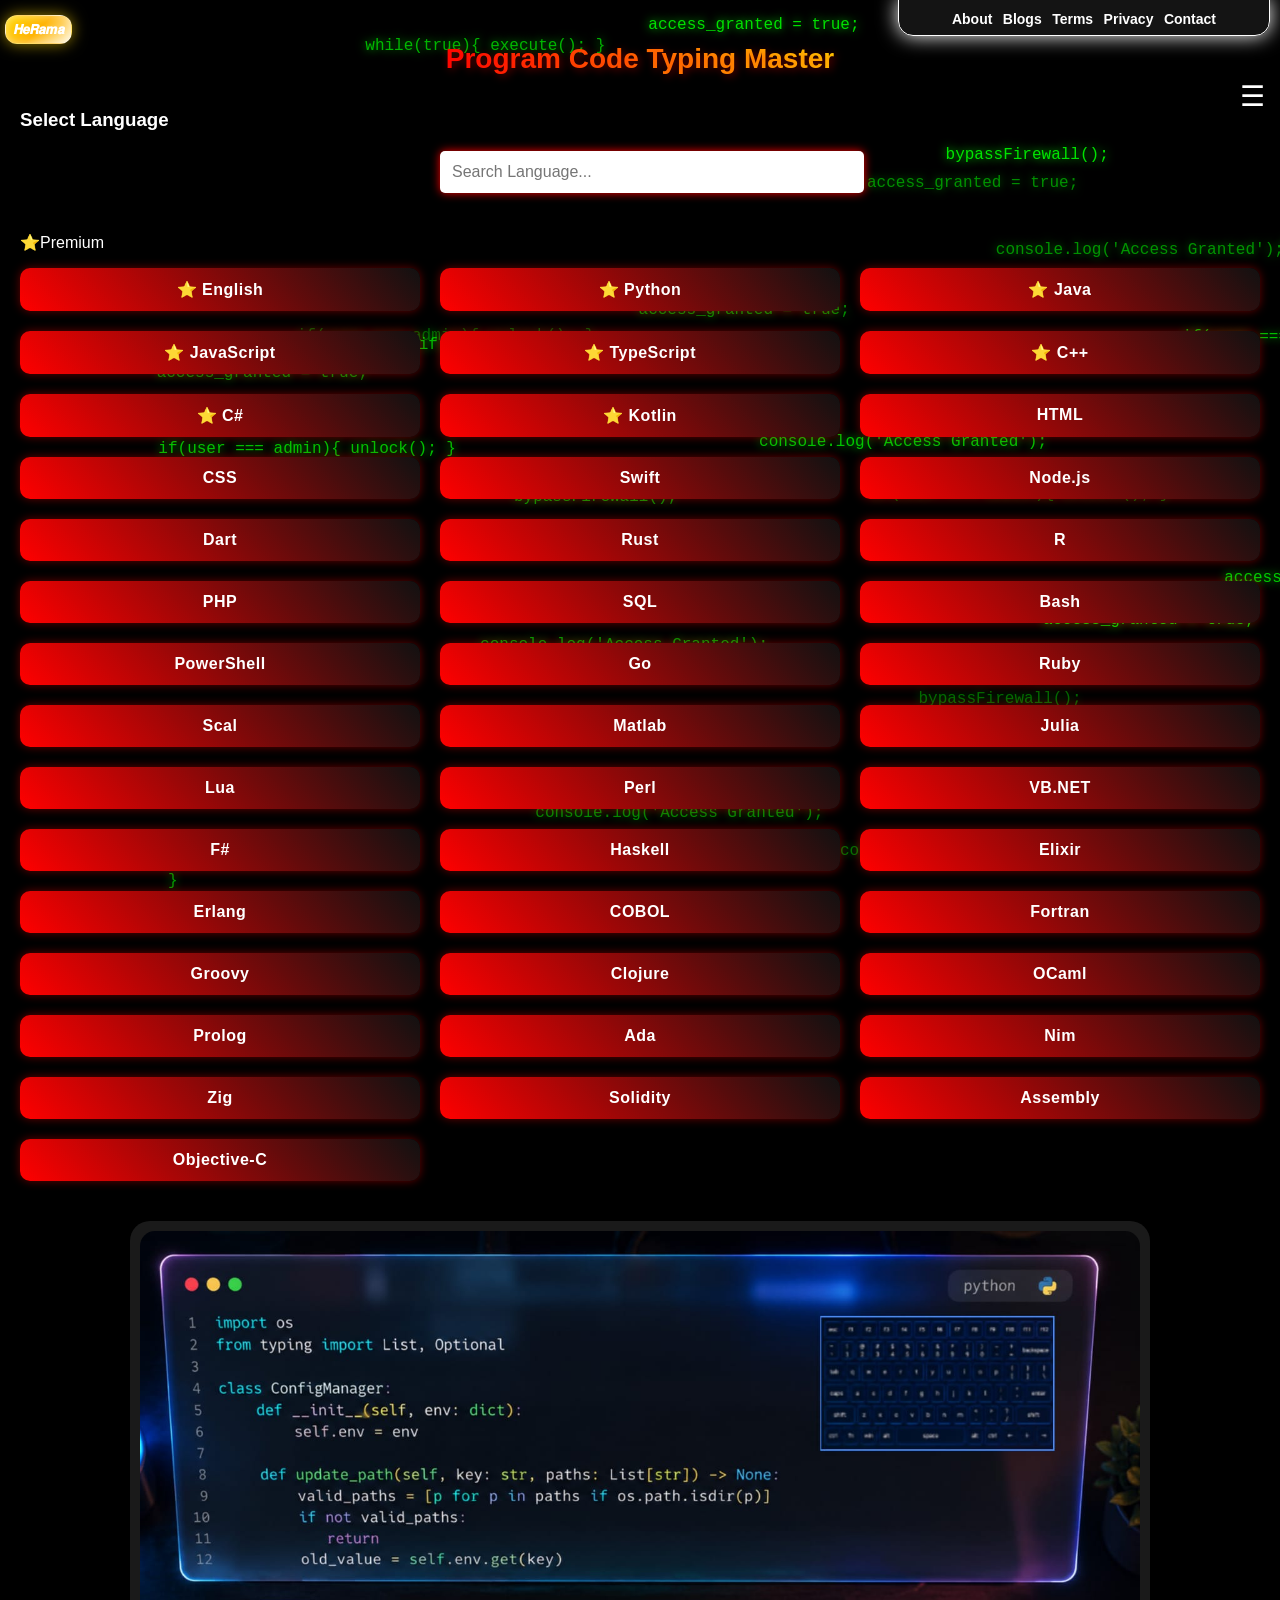
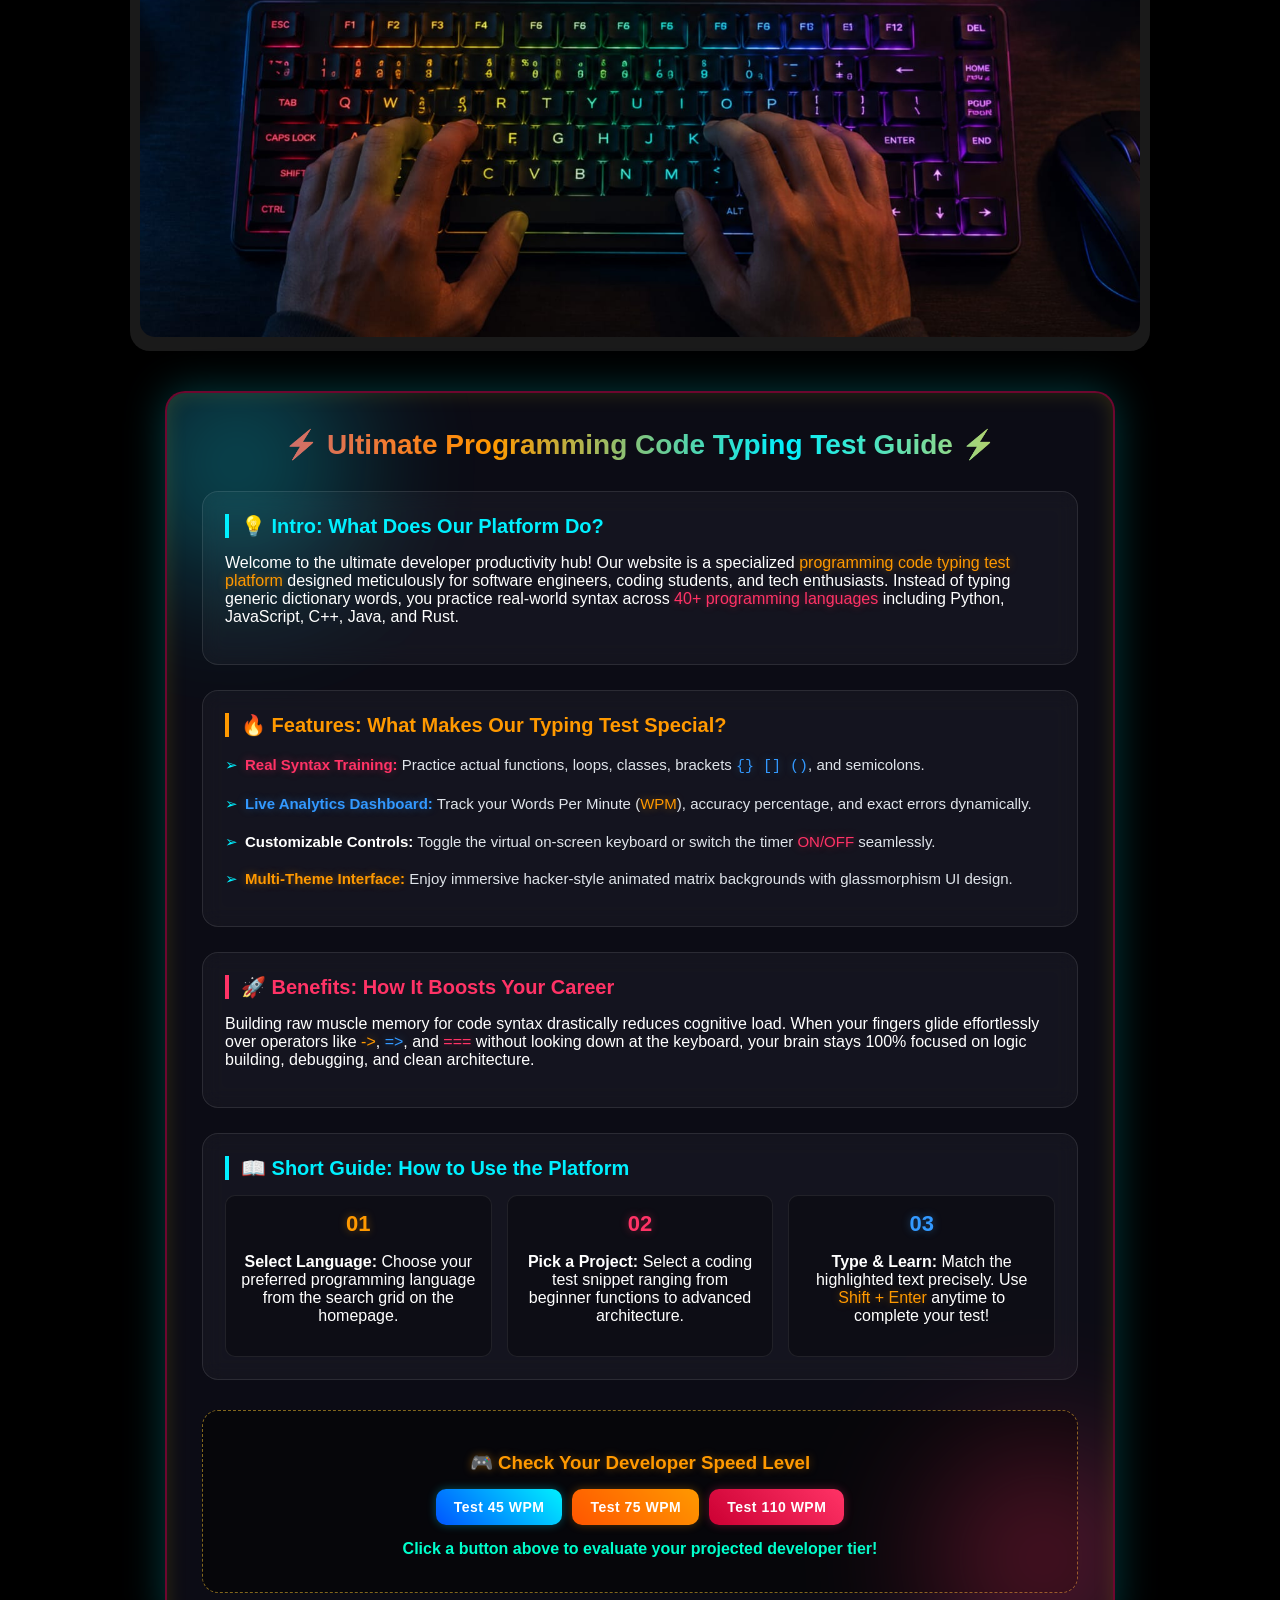
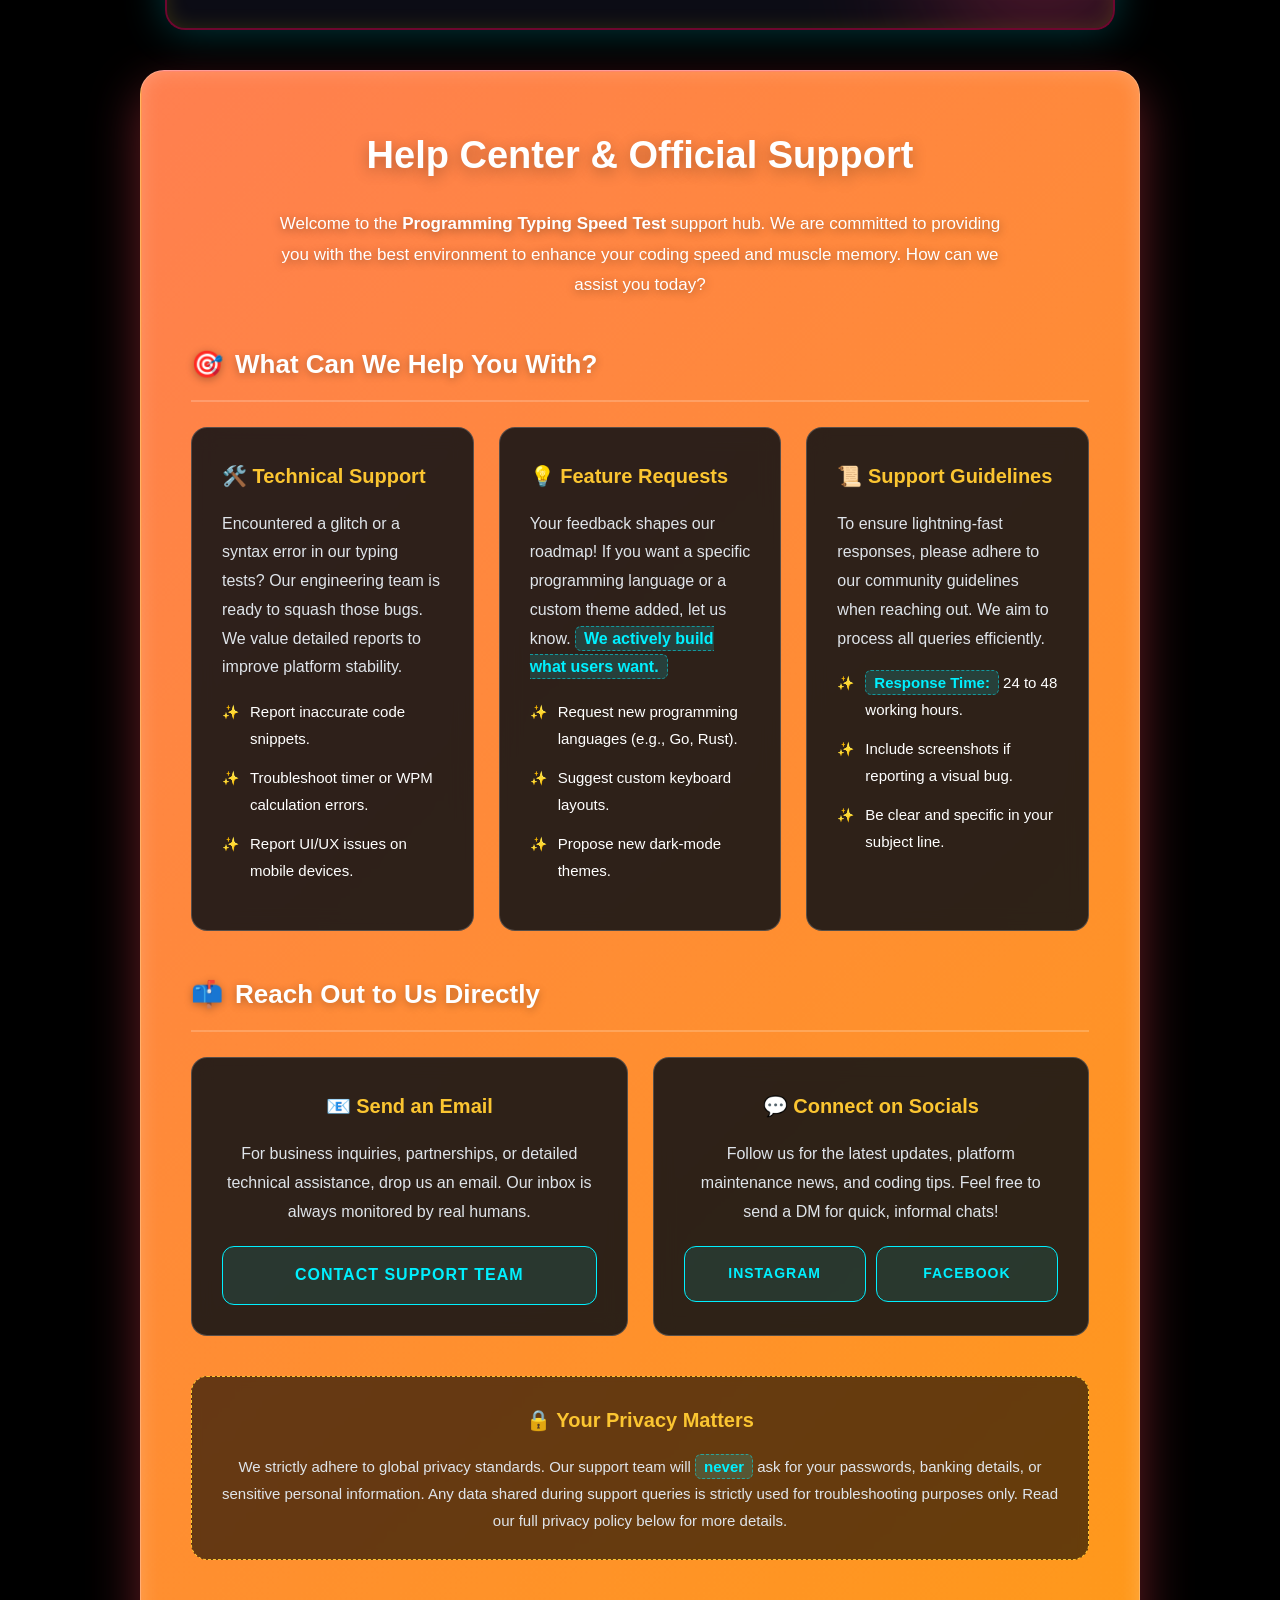
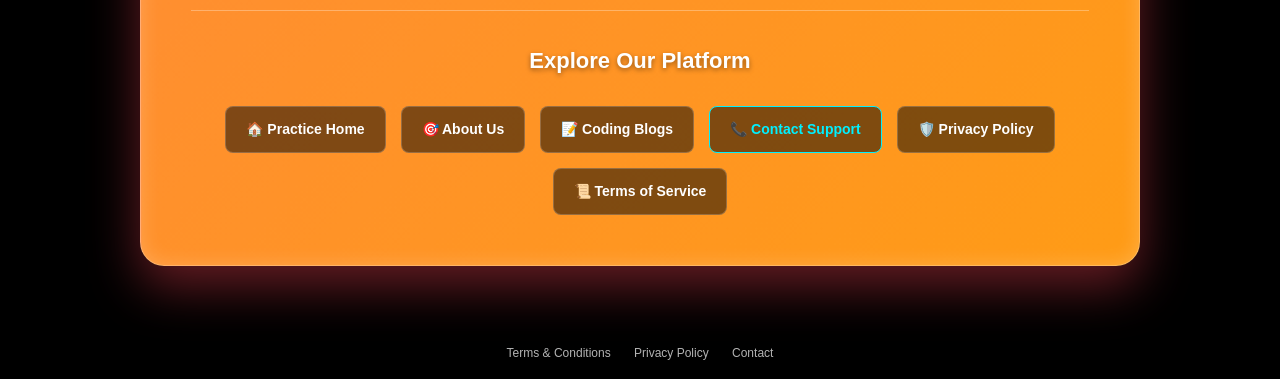
==== commit 491491c4: "Update index.html" ====
--- a/index.html
+++ b/index.html
@@ -40,6 +40,7 @@
 <meta name="viewport" content="width=device-width, initial-scale=1.0">
 
 <title>Programming Code Typing Test Pro | Improve Coding Speed</title>
+  <meta name="keywords" content="programming typing test, code typing practice, python typing test, developer typing speed, improve coding speed">
 <meta name="description" content="Practice coding typing speed with real programming languages like Python, Java, C++, HTML, CSS + other 38 Languages. Improve your speed and accuracy.">
 <meta name="robots" content="index, follow">
 
@@ -906,7 +907,7 @@
 <div class="grid" id="languages"></div>
    <!-- img-->
   <div class="img-box">
-  <img src="p.jpeg" alt="Coding UI">
+ <img src="p.jpeg" alt="Programming Code Typing Test User Interface">
 </div>
 <style>
     /* Responsive (Mobile) */
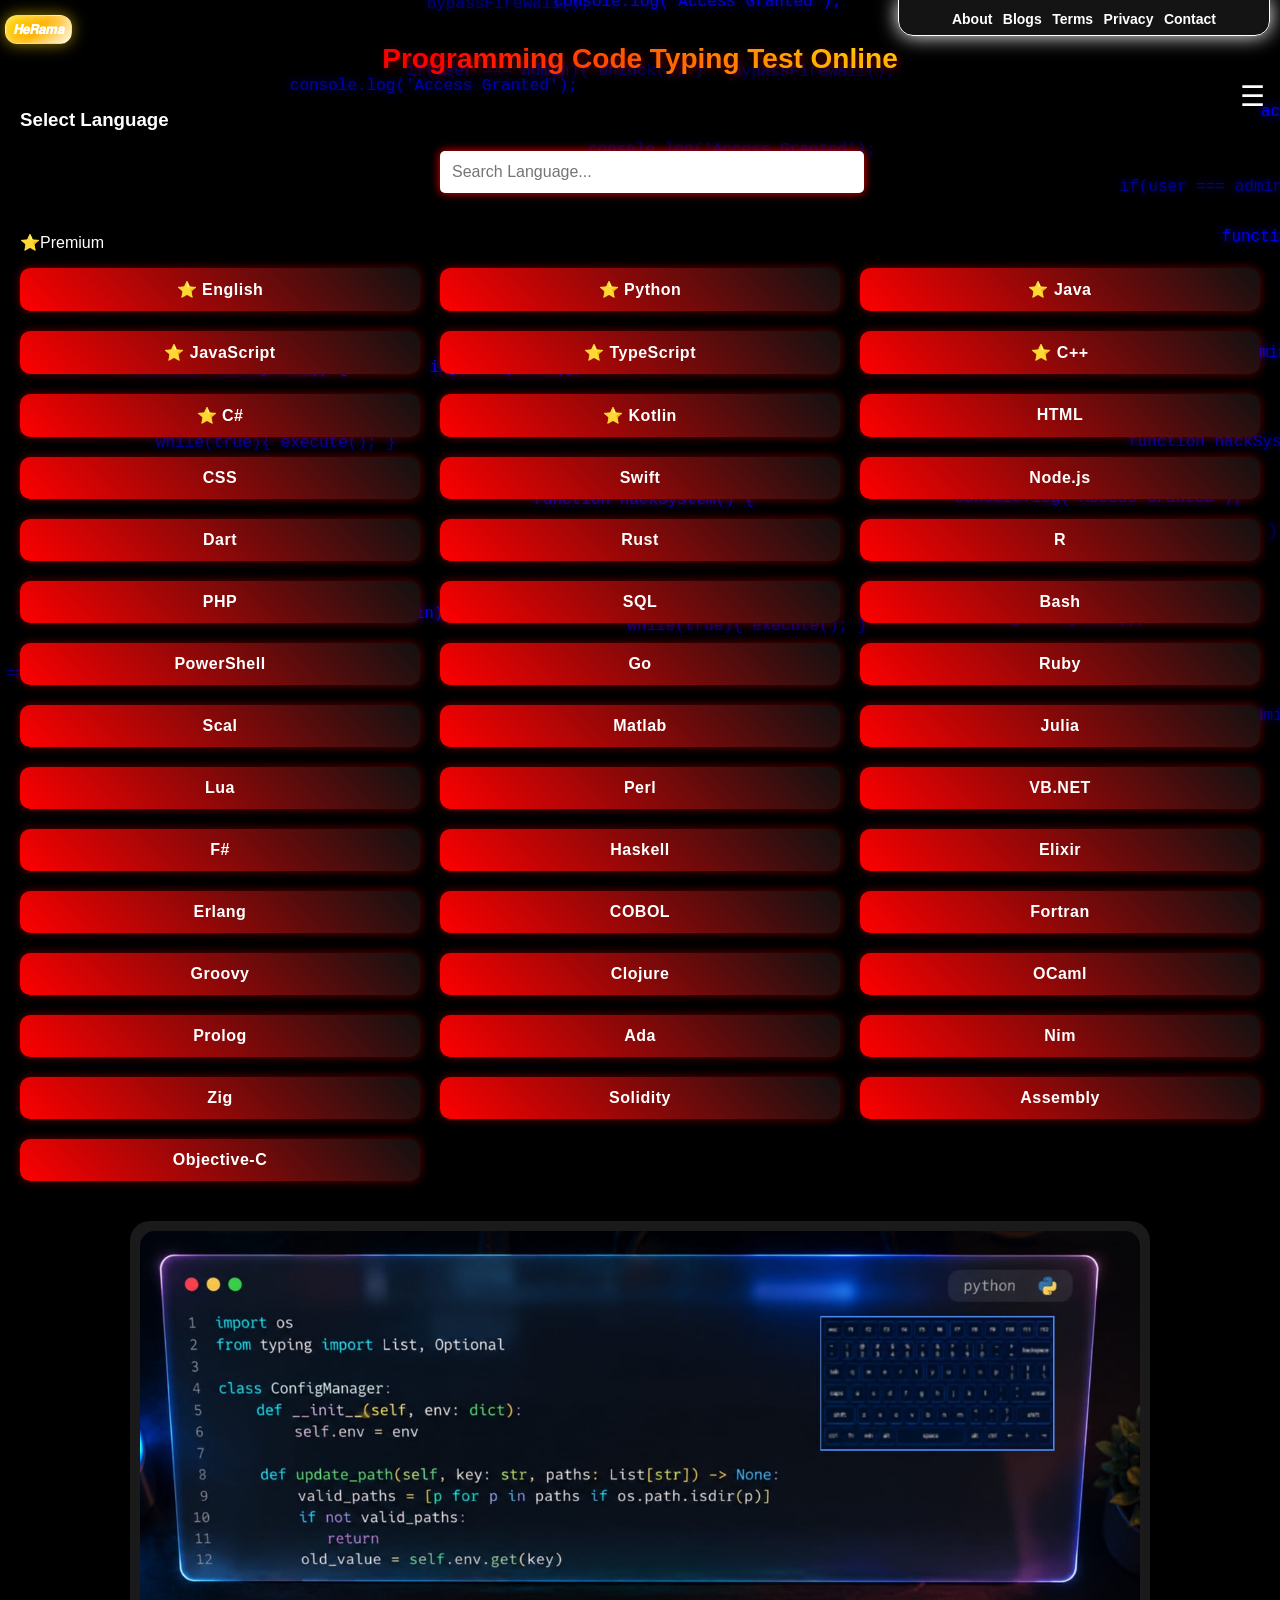
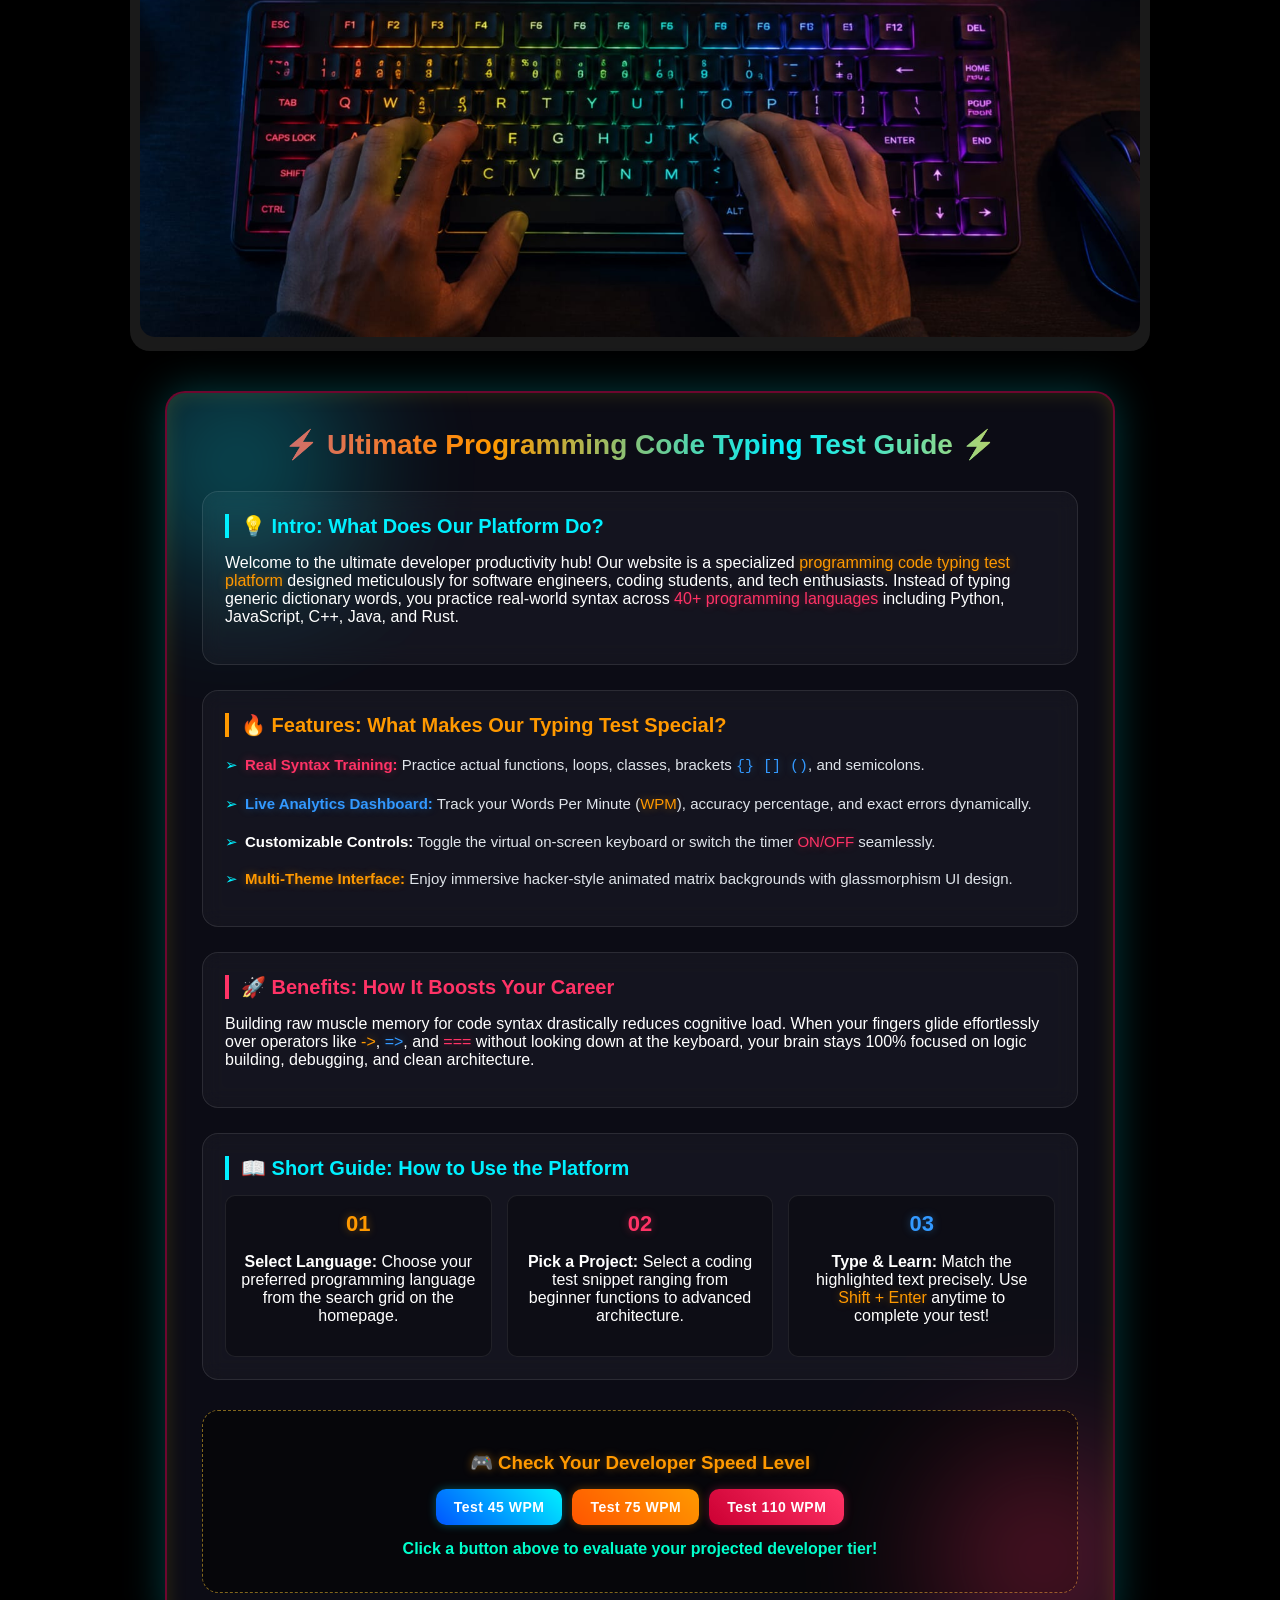
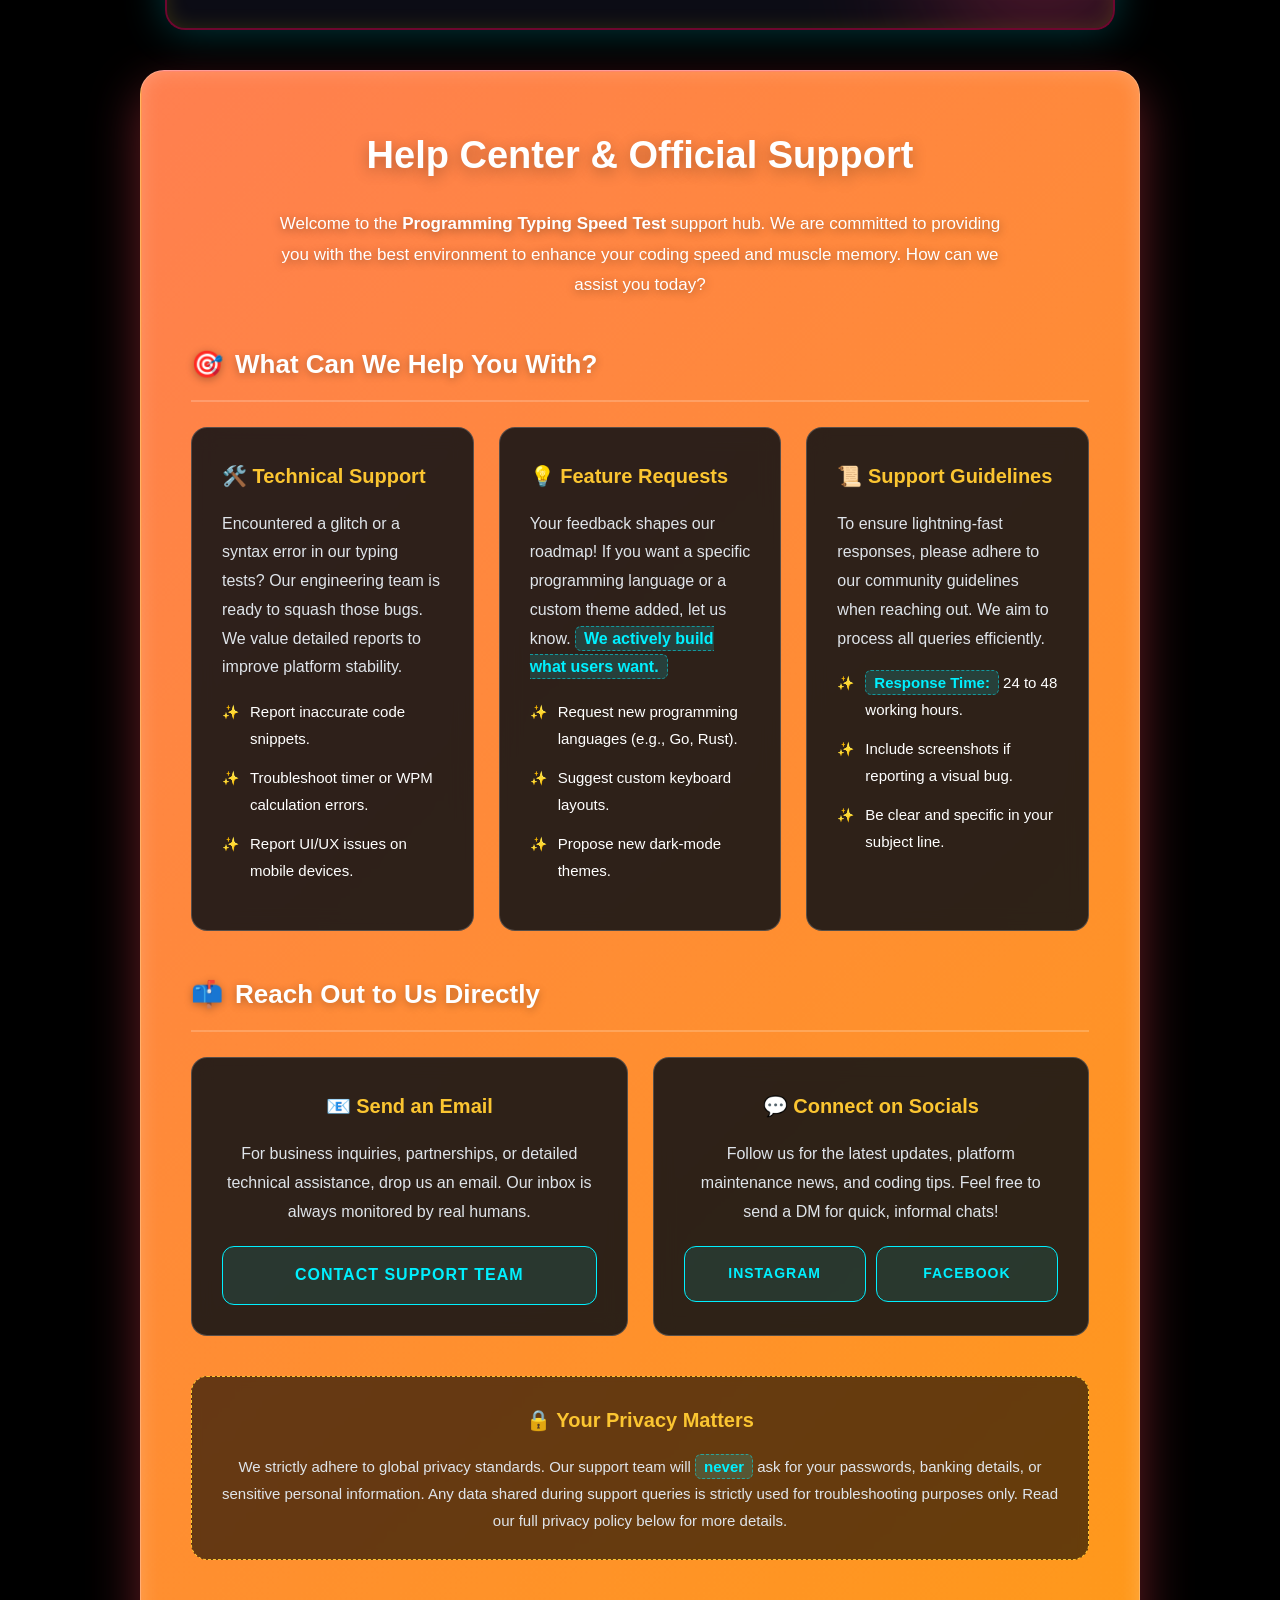
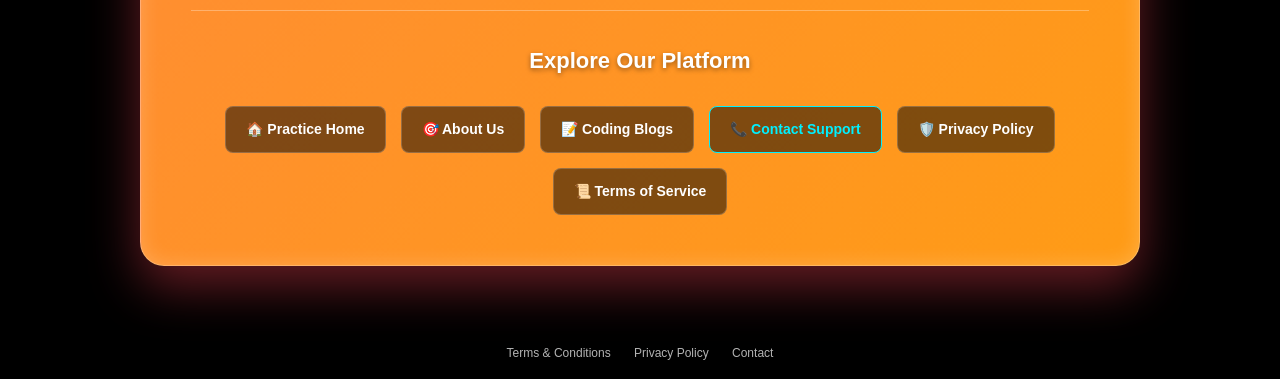
==== commit 2a3058dc: "Update index.html" ====
--- a/index.html
+++ b/index.html
@@ -870,7 +870,7 @@
     
   </div>
 </div>
- <h1 class="header">Program Code Typing Master</h1>
+ <h1 class="header">Programming Code Typing Test Online</h1>
   <!-- 🔥 GET FREE BUTTON -->
 <a href="https://panduranggarad922-cell.github.io" target="_blank" class="get-free-btn">
   𝙃𝙚𝙍𝙖𝙢𝙖
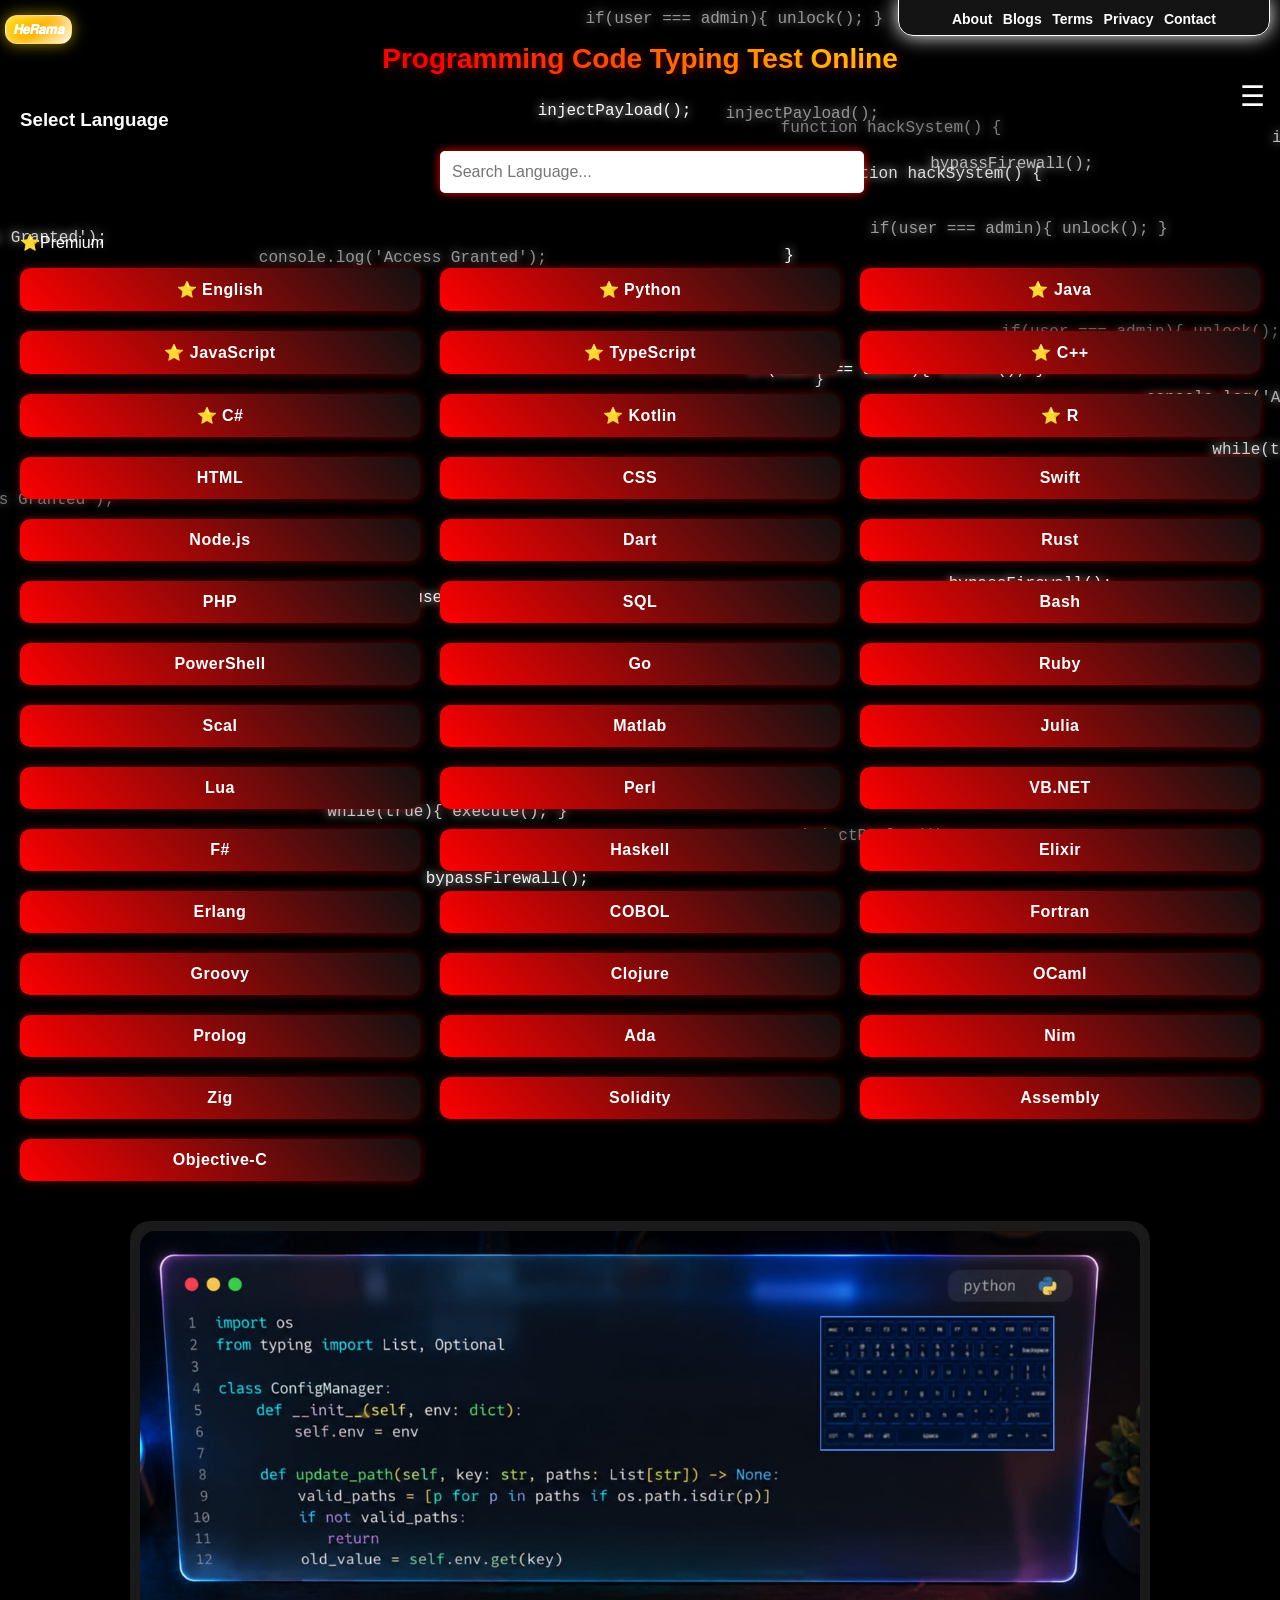
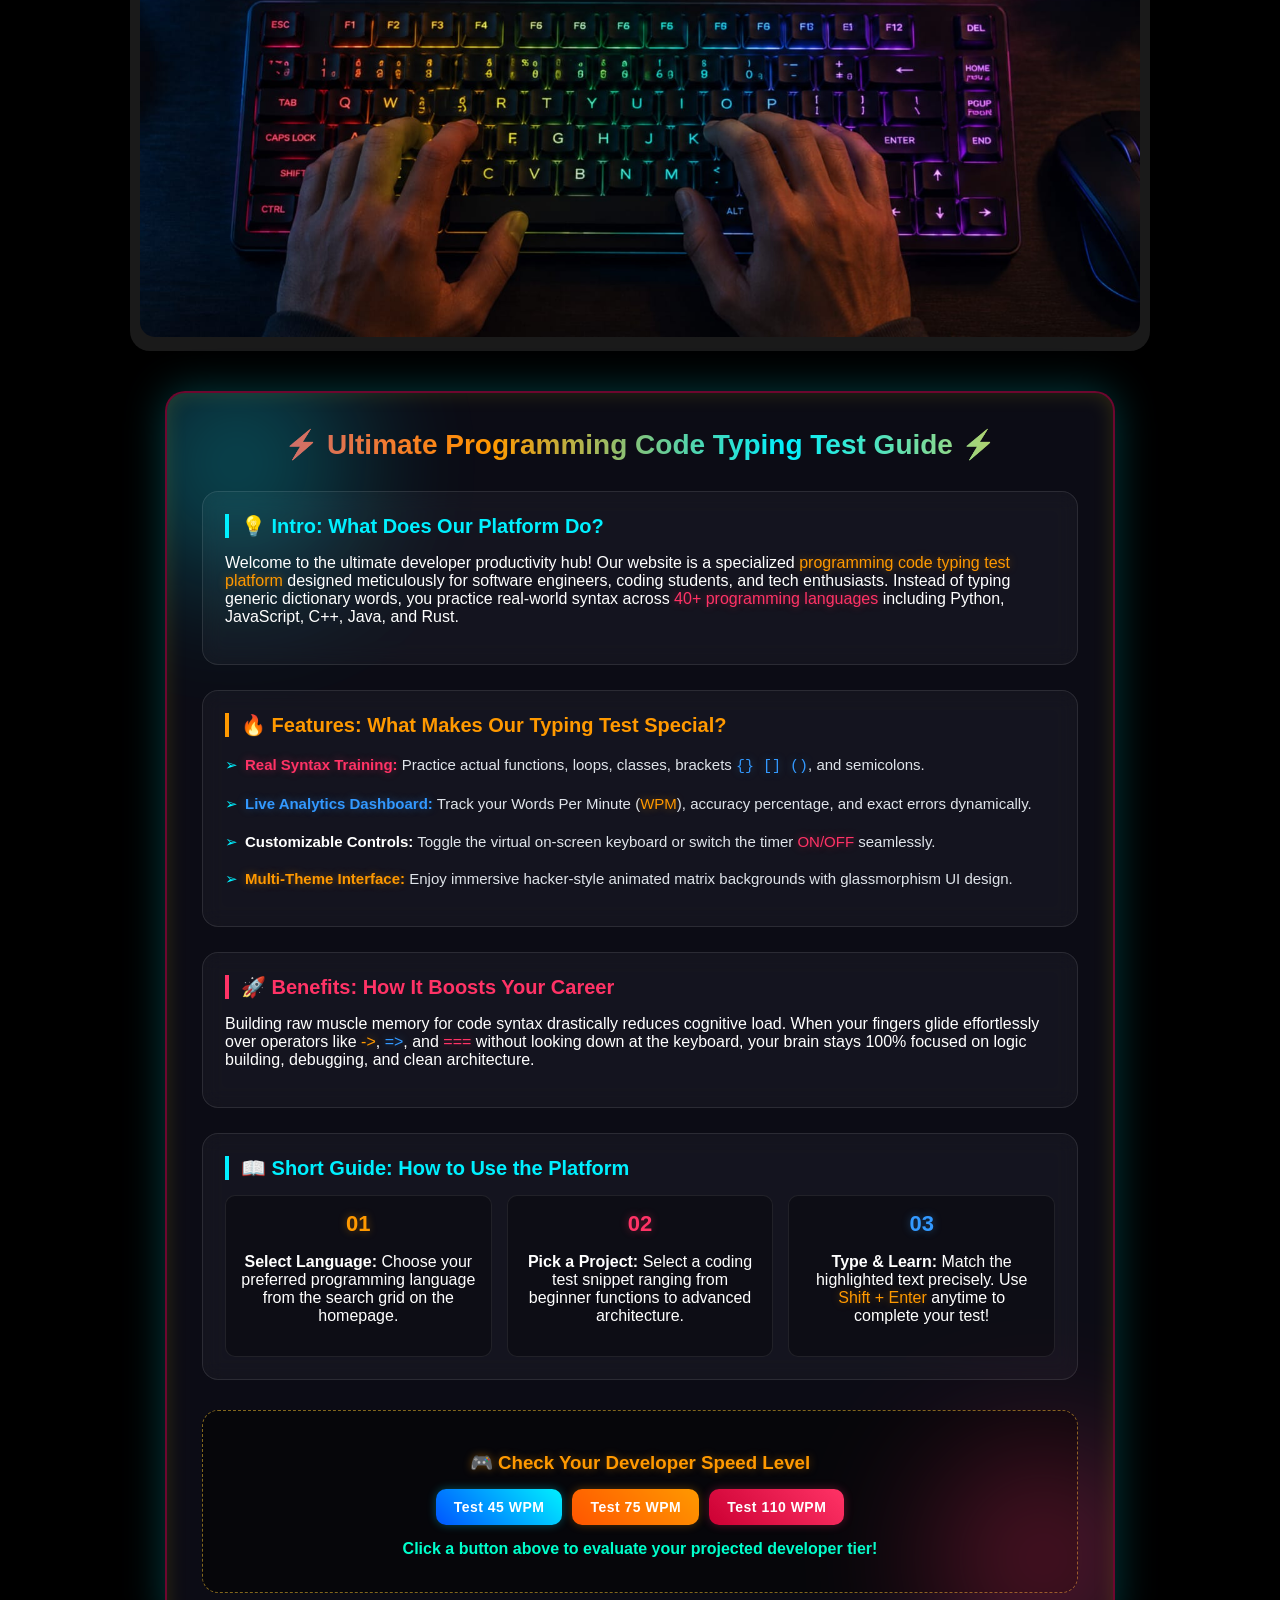
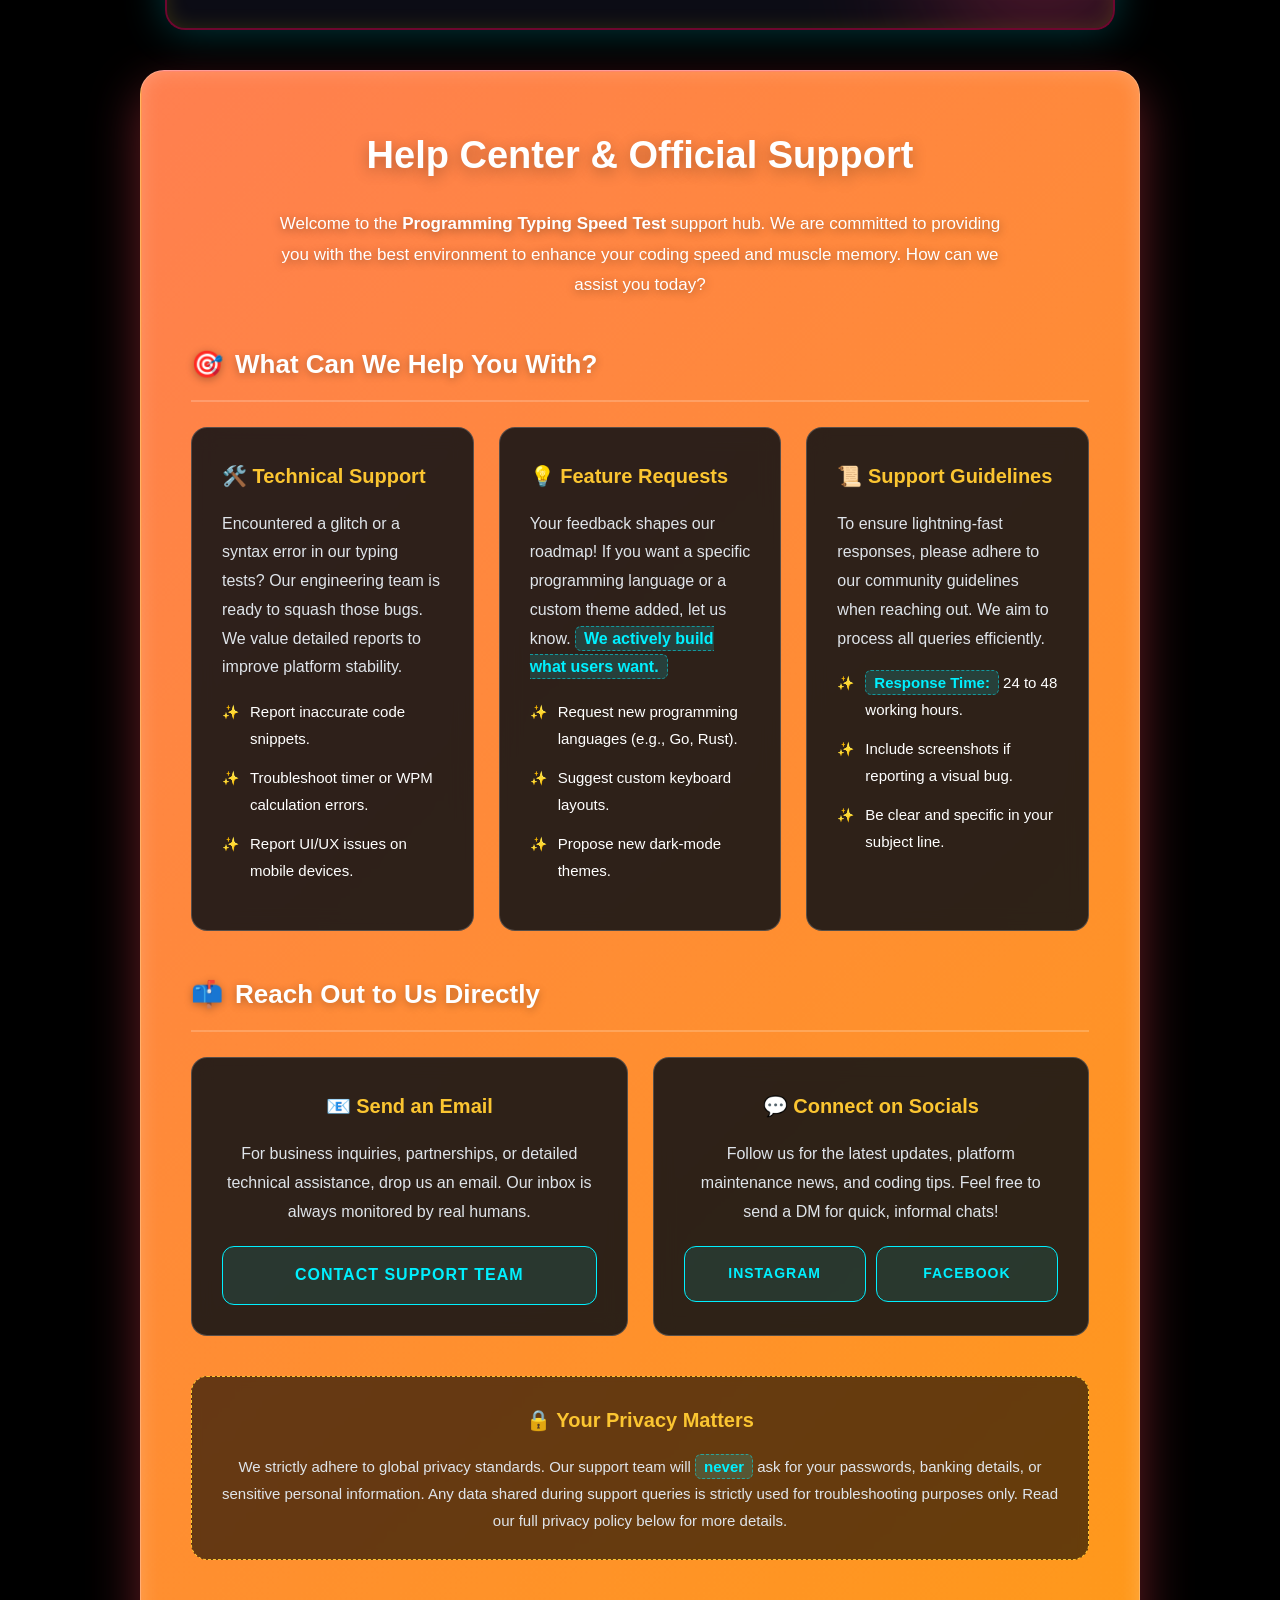
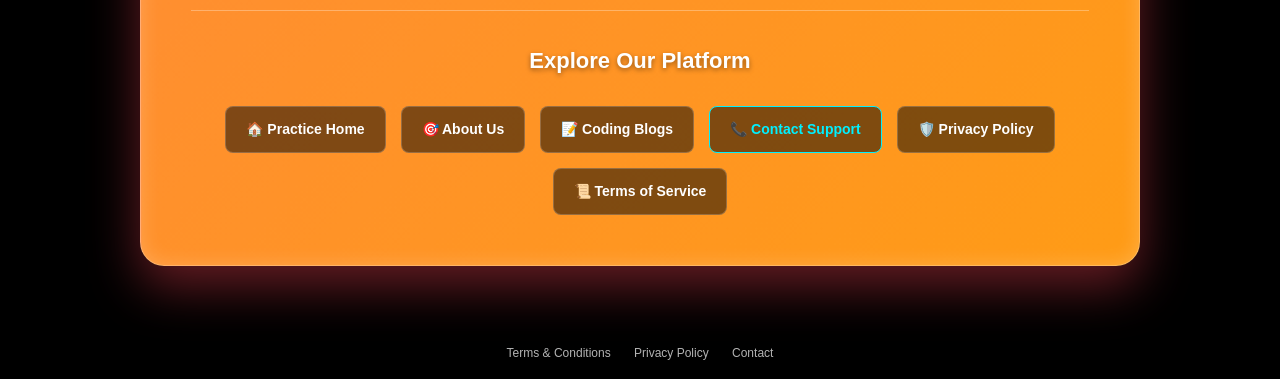
==== commit ab7dd072: "Update index.html" ====
--- a/index.html
+++ b/index.html
@@ -2519,7 +2519,7 @@
 <script>
 
 // Languages
-const languages = ["English","Python","Java","JavaScript","TypeScript","C++","C#","Kotlin","HTML","CSS","Swift","Node.js","Dart","Rust","R","PHP","SQL","Bash","PowerShell","Go","Ruby","Scal","Matlab","Julia","Lua","Perl","VB.NET","F#","Haskell","Elixir","Erlang","COBOL","Fortran","Groovy","Clojure","OCaml","Prolog","Ada","Nim","Zig","Solidity","Assembly","Objective-C"];
+const languages = ["English","Python","Java","JavaScript","TypeScript","C++","C#","Kotlin","R","HTML","CSS","Swift","Node.js","Dart","Rust","PHP","SQL","Bash","PowerShell","Go","Ruby","Scal","Matlab","Julia","Lua","Perl","VB.NET","F#","Haskell","Elixir","Erlang","COBOL","Fortran","Groovy","Clojure","OCaml","Prolog","Ada","Nim","Zig","Solidity","Assembly","Objective-C"];
 
 function showPage(p){
   document.querySelectorAll(".page").forEach(el=>el.classList.remove("active"));
@@ -2539,7 +2539,7 @@
   let btn = document.createElement("button");
 
   // ⭐ sirf select languages ke liye
-   if(lang === "Python" || lang === "Java" || lang === "C++" || lang === "JavaScript" || lang === "TypeScript" || lang === "Kotlin" || lang === "C#" || lang === "English"){  
+   if(lang === "Python" || lang === "Java" || lang === "R" || lang === "C++" || lang === "JavaScript" || lang === "TypeScript" || lang === "Kotlin" || lang === "C#" || lang === "English"){  
     btn.innerText = "⭐ " + lang;
   } else {
     btn.innerText = lang;
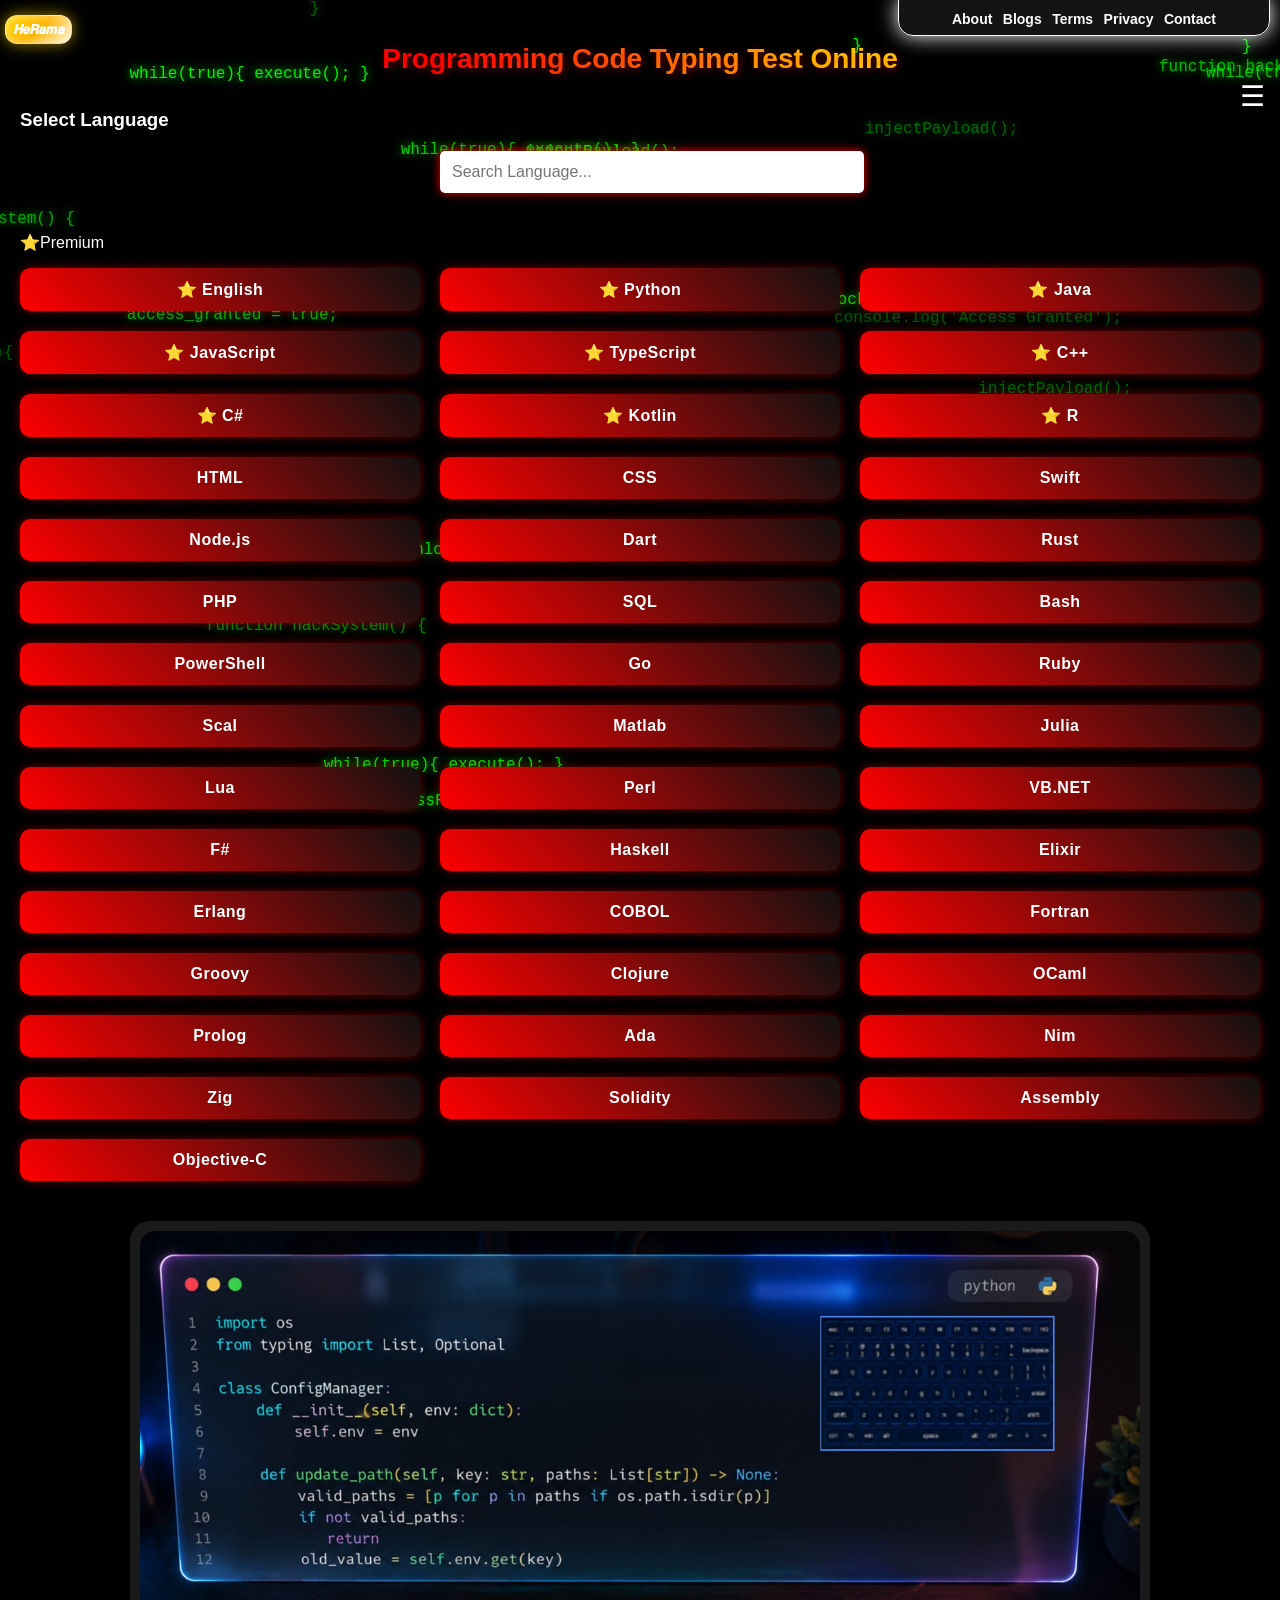
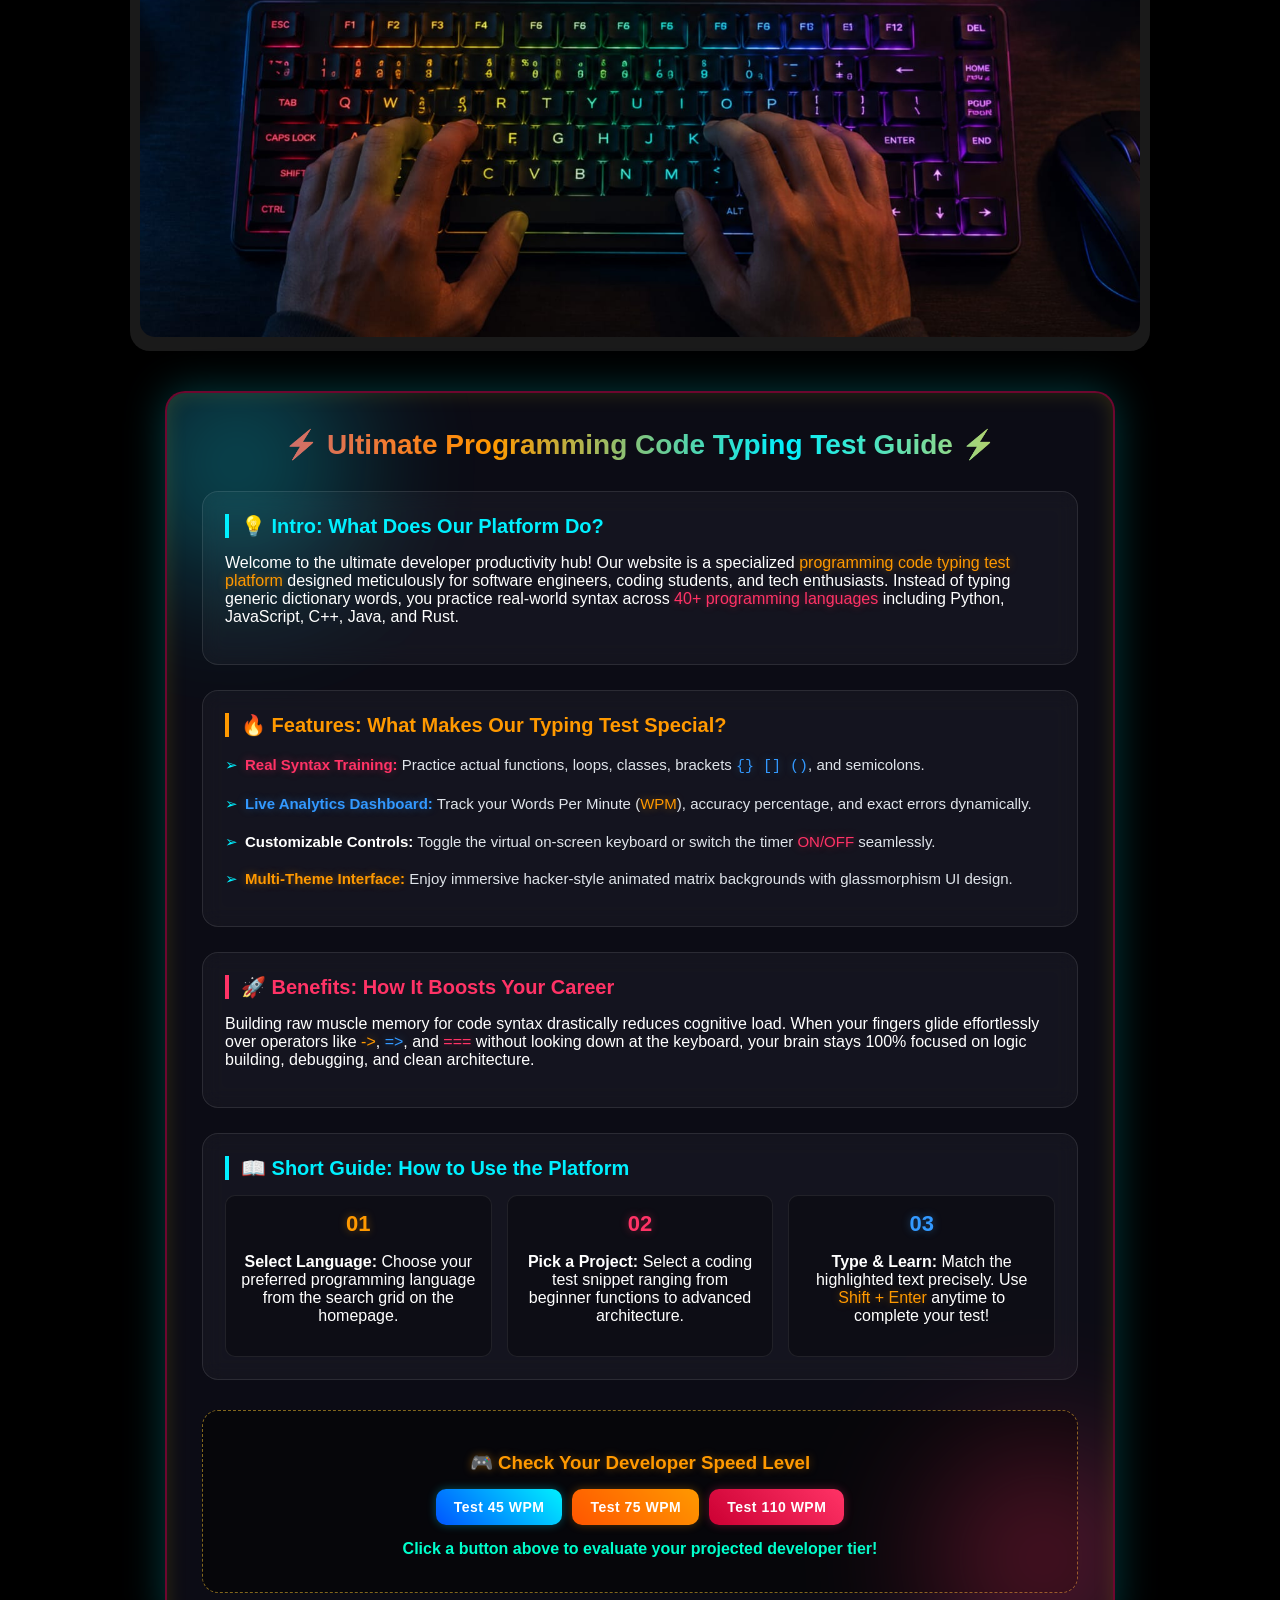
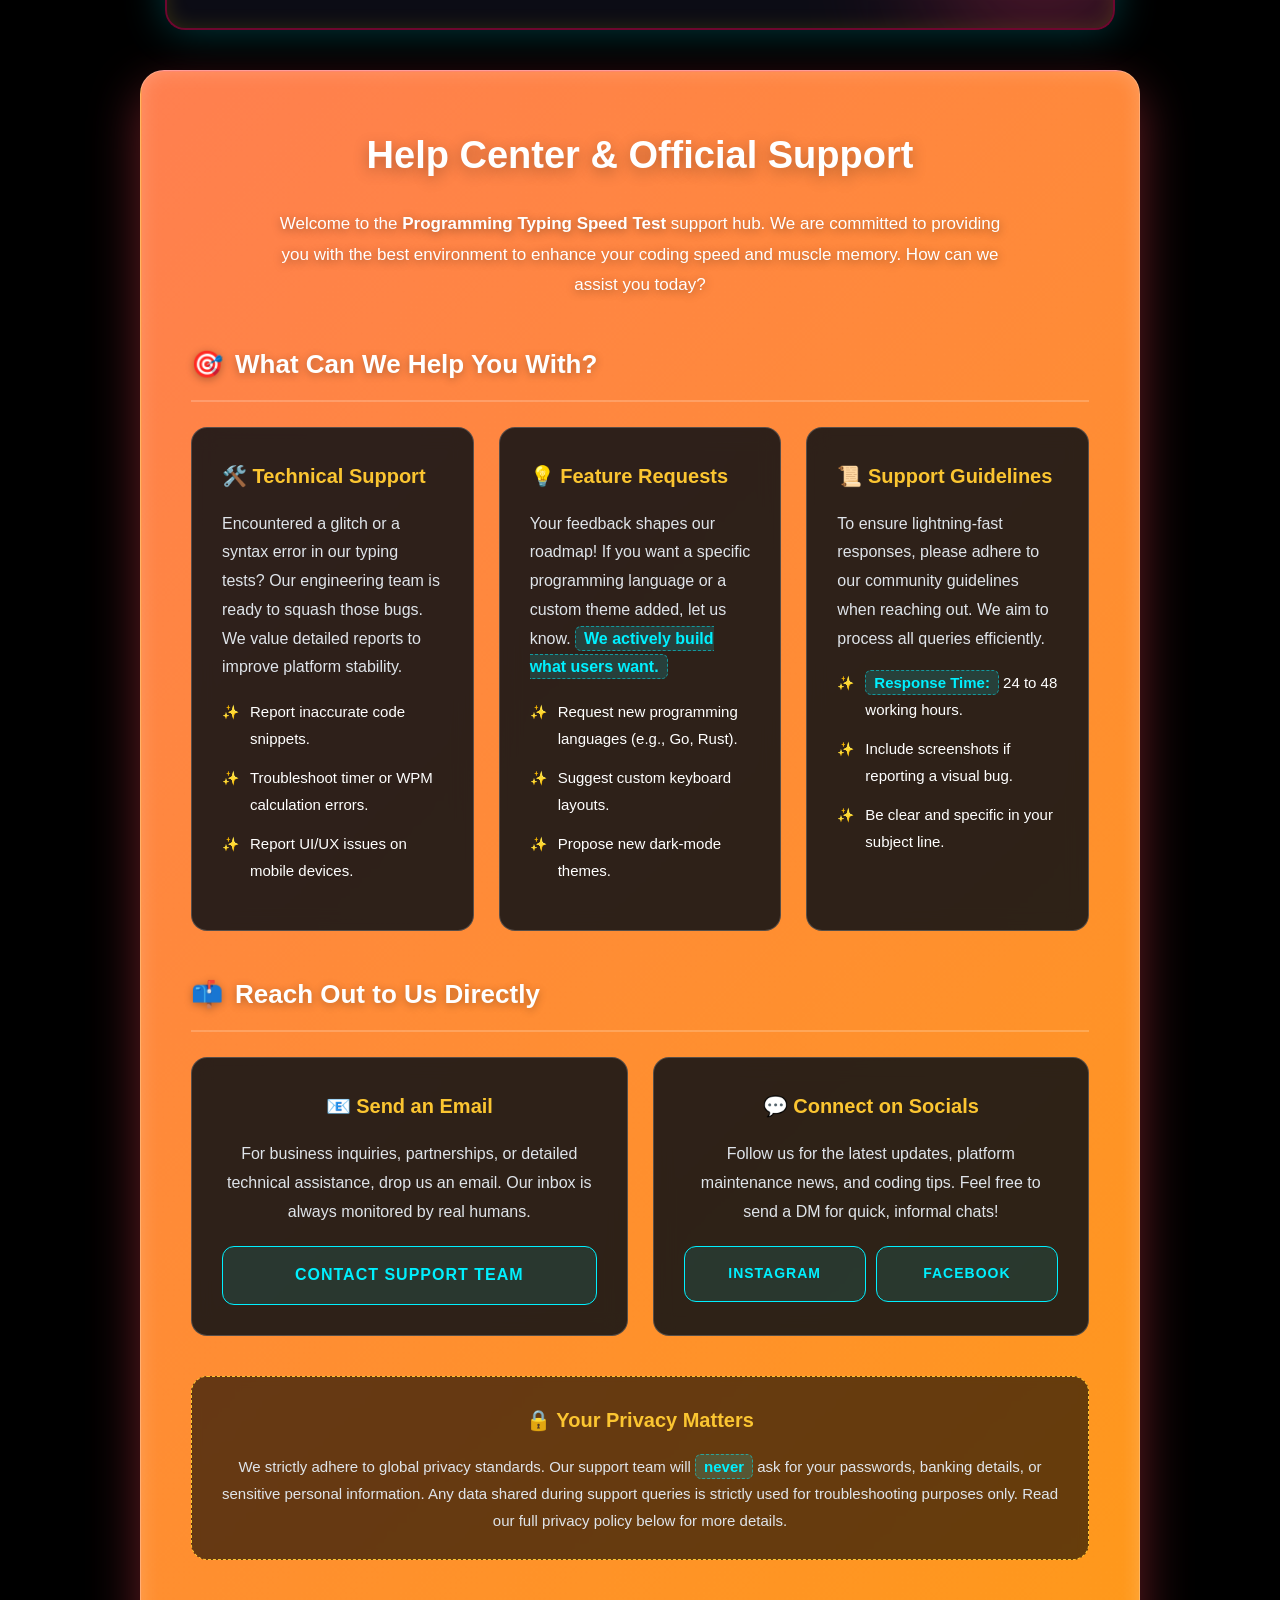
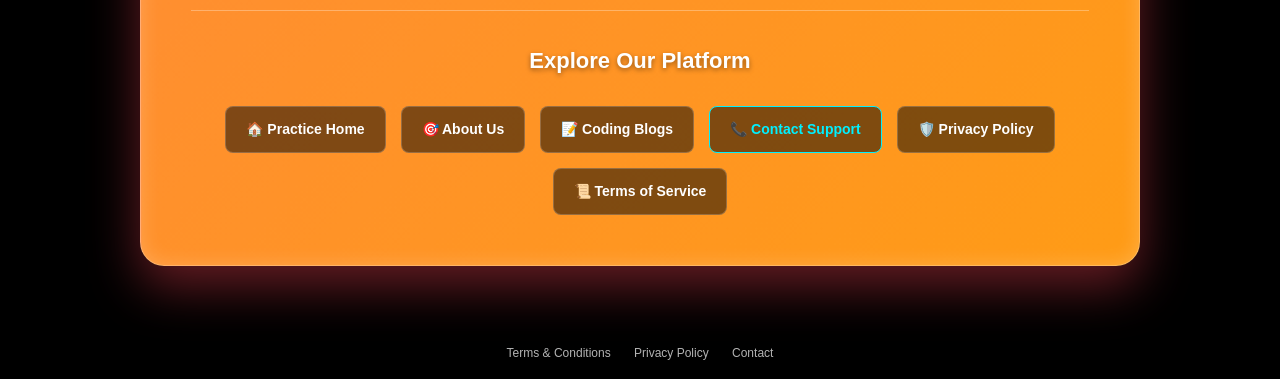
==== commit a3c9cb93: "Update index.html" ====
--- a/index.html
+++ b/index.html
@@ -2,9 +2,10 @@
 <html lang="en">
 <head>
 
+  
 <script>(function(s){s.dataset.zone='11521058',s.src='https://n6wxm.com/vignette.min.js'})([document.documentElement, document.body].filter(Boolean).pop().appendChild(document.createElement('script')))</script>
 <script>(function(s){s.dataset.zone='11521055',s.src='https://nap5k.com/tag.min.js'})([document.documentElement, document.body].filter(Boolean).pop().appendChild(document.createElement('script')))</script>
-<script src="https://5gvci.com/act/files/tag.min.js?z=11515131" data-cfasync="false" async></script>
+
 
 <script>
 if ('serviceWorker' in navigator) {
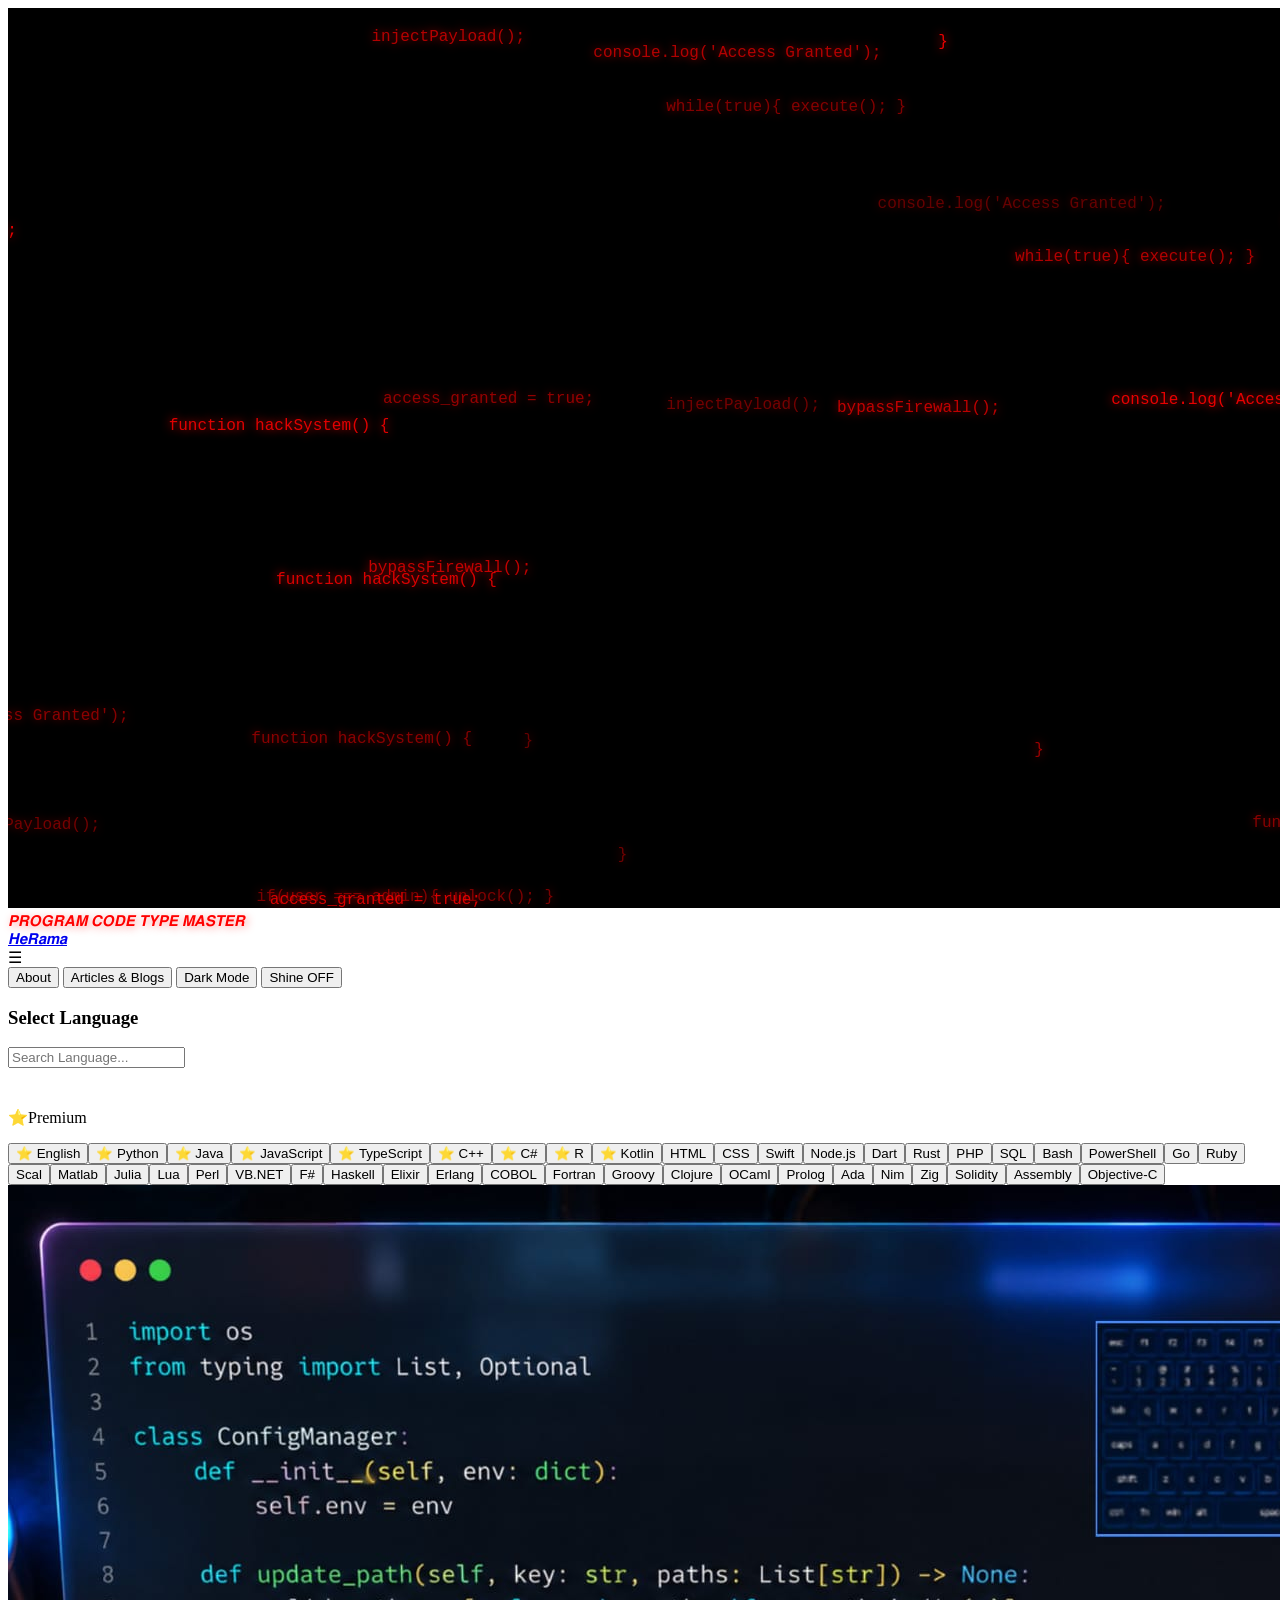
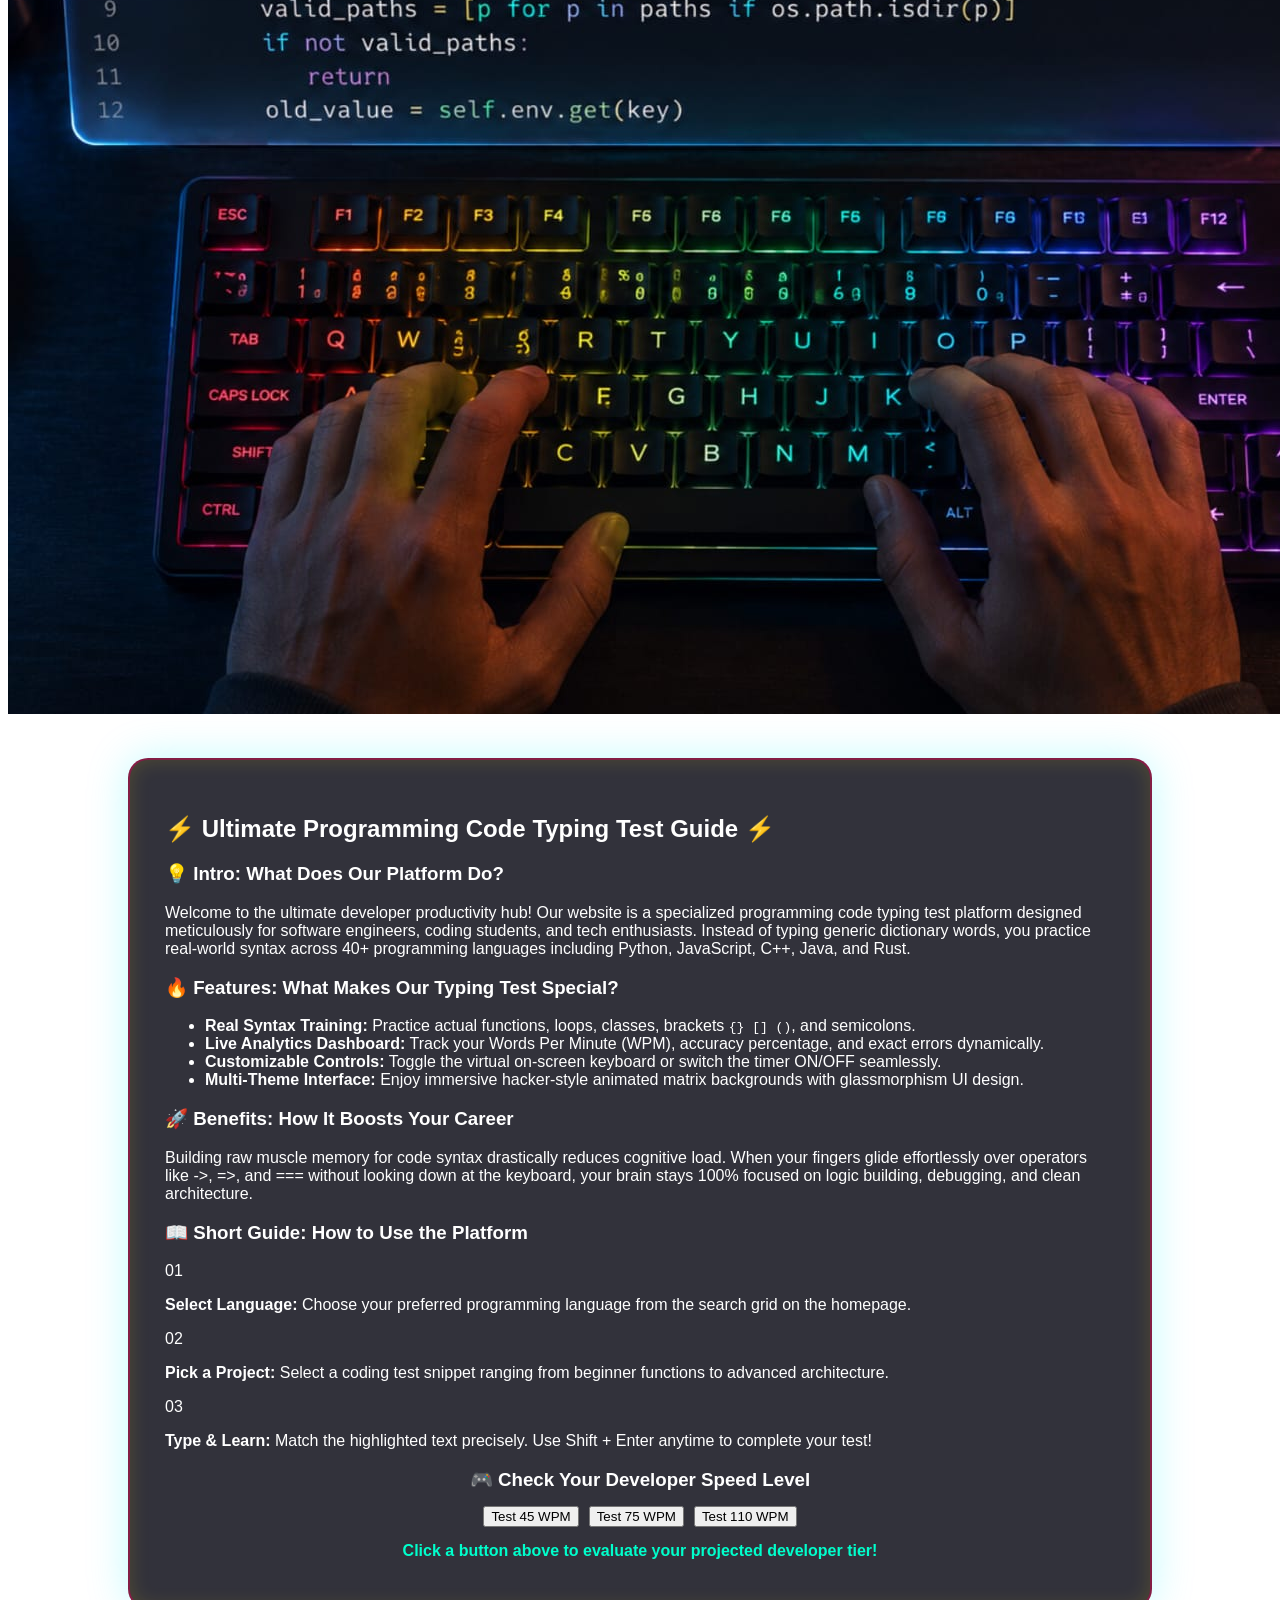
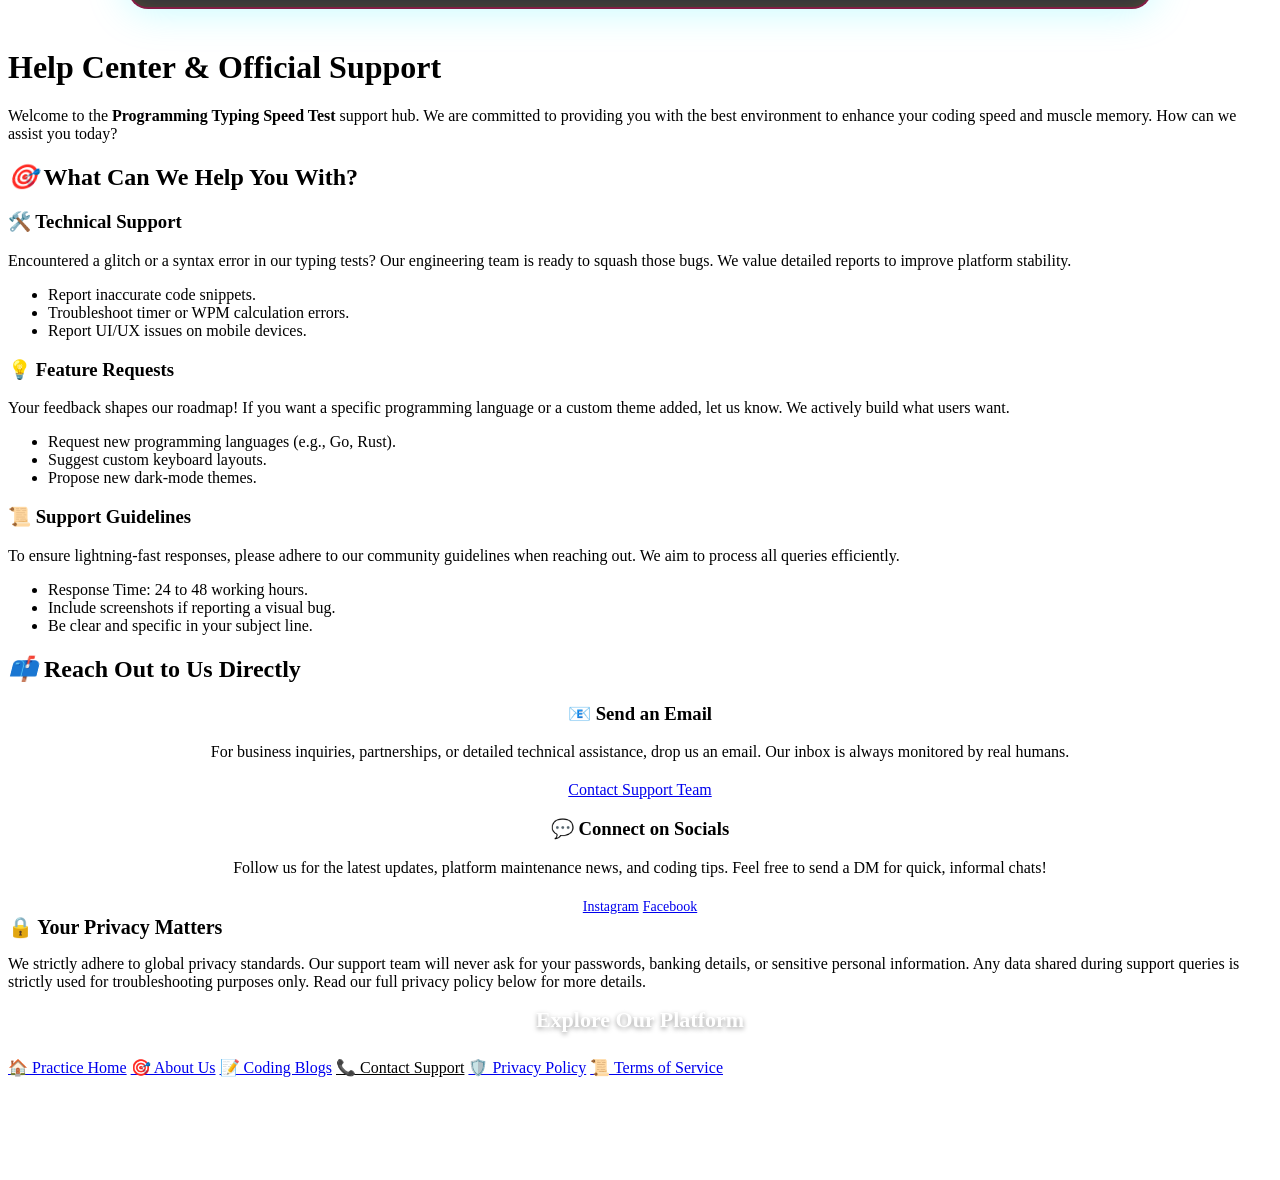
==== commit 49daf112: "Update index.html" ====
--- a/index.html
+++ b/index.html
@@ -93,775 +93,22 @@
 <!-- Robots -->
   <!-- Google Search Console Verification -->
 <meta name="google-site-verification" content="google050c71ad9565dde7" />
-  <style>
-  /* KEYBOARD POSITION */
- @media (max-width: 768px) {
-  #keyboardBox {
-    position: relative;
-    left: -46%;
-    transform: translateX(-50%) scale(0.9); /* center + resize */
-    margin-top: 180px;   /* niche shift */
-    top: 30px;   /* 👈 niche lane ke liye adjust karo */
-    right: auto;
-    width: 95%;
-    padding: 10px;
-  }
-  .row {
-    grid-template-columns: repeat(10, 1fr);
-  }
- }
-    
-  .key {
-  position: relative;
-  font-size: 15px;
-}
-
-.key .top {
-  position: absolute;
-  top: 2px;
-  left: 5px;
-  font-size: bold 9px;
-  opacity: 0.7;
-}
-.row {
-  display: grid;
-  grid-template-columns: repeat(15, 1fr); /* total columns */
-  gap: 6px;
-}
-.key .bottom {
-  position: absolute;
-  bottom: 2px;
-  right: 5px;
-  font-size: 12px;
-}
-#keyboardBox {
-  position: fixed;   /* absolute ❌ */
-  top: 122px;
-  right: 65px;
-  width: 530px;
-  display: flex;
-  flex-direction: column;
-  gap: 6px;
-  padding: 15px;
-  border-radius: 15px;
-  background: rgba(255,255,255,0.05);
-  backdrop-filter: blur(20px);
-  box-shadow: 0 0 25px rgba(0,255,255,0.3);
-  z-index: 9999;
-  transform: scale(0.65);
-  transform-origin: top right;
-}
-.key[data-key="backspace"] { grid-column: span 2; }
-.key[data-key="tab"] { grid-column: span 2; }
-.key[data-key="caps"] { grid-column: span 2; }
-.key[data-key="enter"] { grid-column: span 2; }
-.key[data-key="shift"] { grid-column: span 2; }
-.key[data-key="ctrl"] { grid-column: span 2; }
-.key[data-key="alt"] { grid-column: span 2; }
-.key[data-key="space"] { grid-column: span 6; }
-
-.key {
-  padding: 10px;
-  text-align: center;
-  border-radius: 8px;
-  font-size: 18px;
-  font-weight: bold;
-  color: wite;
-  background: rgba(255,255,255,0.08);
-  border: 1px solid rgba(255,255,255,0.2);
-  box-shadow: inset 0 0 8px rgba(241, 43, 43, 0.3);
-  transition: 0.15s;
-  backdrop-filter: blur(10px);
-  background: rgba(0,255,255,0.08);
-  box-shadow: 0 0 10px rgba(222, 50, 50, 0.3),
-              inset 0 0 8px rgba(234, 77, 77, 0.3);
-}
-
-.key.active {
-  background: #ef2a2a;
-  color: black;
-  box-shadow: 0 0 20px #4fe0e0;
-  transform: scale(1.15);
-}
-
-.key.next {
-  background: red;
-  color: white;
-  box-shadow: 0 0 20px red;
-}
-
-.key[data-key="space"] { grid-column: span 5; }
-.key[data-key="enter"] { grid-column: span 2; }
-.key[data-key="backspace"] { grid-column: span 2; }
-.cursor {
-  display: inline-block;
-  width: 4px;
-  background: white;
-  margin-left: 2px;
-  animation: blink 1s infinite;
-}
-
-@keyframes blink {
-  0%,50%,100% {opacity:1;}
-  25%,75% {opacity:0;}
-}
-
-.glass {
-  background: rgba(255,255,255,0.08);
-  border-radius: 15px;
-  backdrop-filter: blur(10px);
-  border: 1px solid rgba(255,255,255,0.2);
-  box-shadow: 0 0 20px rgba(0,0,0,0.3);
-}
-
-body {
-  margin: 0;
-  font-family: Arial;
-  color: white;
-}
-
-body.light-mode {
-  background: black;
-}
-
-body.light-mode #hackerBg {
-  display: none; /* light mode me animation hide */
-}
-    
-body.no-bg::before {
-  display: none;
-}
-/* Header */
-.header {
-  margin-top: 8px;
-  text-align: center;
-  font-size: 28px;
-  padding: 15px;
-  font-weight: bold;
-}
-
-/* Pages */
-.page {
-  display: none;
-  padding: 20px;
-}
-
-.active {
-  display: block;
-}
-
-/* Grid */
-.grid {
-  display: grid;
-  grid-template-columns: repeat(3, 1fr);
-  gap: 20px;
-}
-
-/* Buttons */
-button{
-    position:relative;
-    overflow:hidden;
-  font-size:16px;
-    font-weight:800;
-    letter-spacing:0.5px;
-    border-radius:10px;
-    padding:12px;
-    color:white;
-    border:none;
-    cursor:pointer;
-    background:linear-gradient(45deg,#ff0000,#111);
-    transition:.3s;
-    box-shadow:0 0 10px rgba(255,0,0,.4);
-}
-
-/* Hover */
-button:hover{
-
-    transform:translateY(-4px) scale(1.05);
-    box-shadow:
-    0 0 15px red,
-    0 0 25px orange;
-}
-
-/* Glass Lines */
-button::before,
-button::after{
-    content:"";
-    position:absolute;
-    top:0;
-    left:-40%;
-    width:20%;
-    height:100%;
-    background:rgba(255,255,255,.35);
-    transform:skewX(-25deg);
-}
-button::before{
-    animation:shine1 1.8s linear infinite;
-}
-button::after{
-    animation:shine2 1.8s linear infinite;
-}
-@keyframes shine1{
-0%{left:-40%;}
-100%{left:140%;}
-}
-
-@keyframes shine2{
-
-0%{left:140%;}
-
-100%{left:-40%;}
-}
-button span{
-    position:relative;
-    z-index:2;
-}
-/* Code */
-.code-box {
-  background: transparent;
-  padding: 15px;
-  margin: 10px 0;
-  height: auto;           /* ✅ fixed height (box bada nahi hoga) */
-  overflow-y: auto;        /* ✅ andar scroll hoga */
-  white-space: pre-wrap;   /* ✅ line break properly */
-  word-break: break-word;  /* ✅ mobile overflow fix */
-  border-radius: 10px;
-  border: 1px solid white;
-}
-#inputBox {
-  position: fixed;
-  top: -100px;
-  left: -100px;
-  opacity: 0;
-}
-/* Typing */
-#typingBox {
-  width: 95%;
-  height: auto;
-  background: black;
-  color: rgb(103, 105, 103);
-  padding: 10px;
-  border-radius: 10px;
-font-size: 30px;
-  font-weight: 1000;
-  font-family: monospace;
-  line-height: 1.6; /* 👈 line spacing better */
-  letter-spacing: 1px; /* 👈 letters thode spread */
-  overflow-y: auto;
-  z-index: 1;
-  position: relative;
-}
-
-/* Timer */
-.timer {
-  float: right;
-  background: red;
-  top: 90px;   /* 👈 jitna chaho upar niche adjust karo */
-  right: 5px; /* 👈 right side control */
-  padding: 8px;
-  border-radius: 5px;
-}
-
-/* Bars */
-.bar{
-    width:100%;
-    height:25px;
-    background:#333;
-    border-radius:0px;
-    overflow:hidden;
-    margin:10px 0;
-    position:relative;
-}
-.fill{
-    width:0%;
-    height:100%;
-    background:linear-gradient(90deg,#00ff00,#8fff00);
-    border-radius:0px;
-    position:relative;
-    overflow:hidden;
-}
-
-.mistake{
-    background:linear-gradient(90deg,#ff0000,#ff5555);
-}
-
-.percent{
-    position:absolute;
-    left:50%;
-    top:50%;
-    transform:translate(-50%,-50%);
-    font-weight:bold;
-    color:white;
-    text-shadow:0 0 5px black;
-    z-index:5;
-}
-
-.fill::before,
-.fill::after{
-    content:"";
-    position:absolute;
-    top:0;
-    left:-60%;
-    width:25%;
-    height:100%;
-    background:rgba(255,255,255,.35);
-    transform:skewX(-25deg);
-    animation:shine1 2s linear infinite;
-}
-
-.fill::after{
-    animation-delay:.7s;
-}
-
-.fill span::before{
-    content:"";
-    position:absolute;
-    top:0;
-    left:-70%;
-    width:20%;
-    height:100%;
-    background:rgba(255,255,255,.25);
-    transform:skewX(-25deg);
-    animation:shine2 2s linear infinite;
-}
-
-@keyframes shine1{
-    from{left:-60%;}
-    to{left:130%;}
-}
-
-@keyframes shine2{
-    from{left:130%;}
-    to{left:-60%;}
-}
-#menuBtn {
-  position: absolute;
-  top: 80px;
-  right: 15px;
-  font-size: 28px;
-  color: white;
-  background: transparent;
-  border: none;
-  cursor: pointer;
-  z-index: 1000;
-}
-
-#menuBox {
-  position: absolute;
-  top: 60px;
-  right: 15px;
-  display: none;
-  flex-direction: column;
-  gap: 10px;
-  z-index: 1000;
-}
-
-#menuBox button {
-  padding: 10px 20px;
-  border: none;
-  border-radius: 10px;
-  background: linear-gradient(45deg, rgb(236, 9, 24), pink);
-  color: white;
-  cursor: pointer;
-}
-.blog-section {
-  max-width: 800px;
-  margin: auto;
-  font-family: Arial, sans-serif;
-}
-
-.blog-section h1 {
-  text-align: center;
-  margin-bottom: 20px;
-}
-
-.blog-section h2 {
-  color: #333;
-  margin-top: 20px;
-}
-
-.blog-section p {
-  color: #555;
-}
-
-  /* 🔥 GET FREE BUTTON */
-.get-free-btn {
-  position: absolute;
-  top: 15px;
-  left: 5px;
-  padding: 5px 7px;
-  font-size: 14px;
-  font-weight: bold;
-  color: #fff;
-  text-decoration: none;
-  border-radius: 12px;
-  background: linear-gradient(135deg, #ffd700, #ffb300, #fff8dc);
-  backdrop-filter: blur(15px);
-  border: 1px solid rgba(255,255,255,0.4);
-  box-shadow: 
-    0 0 15px rgba(255,215,0,0.6),
-    inset 0 0 10px rgba(255,255,255,0.5);
-  overflow: hidden;
-  z-index: 9999;
-  transition: 0.3s;
-}
-.get-free-btn:hover {
-  transform: scale(1.08);
-  box-shadow: 
-    0 0 25px gold,
-    inset 0 0 15px white;
-}
-
-/* ✨ SHINE EFFECT */
-.get-free-btn span {
-  position: absolute;
-  top: 0;
-  width: 40%;
-  height: 100%;
-  background: linear-gradient(
-    120deg,
-    transparent,
-    rgba(255,255,255,0.8),
-    transparent
-  );
-  transform: skewX(-20deg);
-  text-shadow: 
-  0 0 5px orange,
-  0 0 10px orange,
-  0 0 20px #ff8c00,
-  0 0 30px #ee0404;
-}
-
-/* LEFT TO RIGHT */
-.shine1 {
-  left: -60%;
-}
-
-/* RIGHT TO LEFT */
-.shine2 {
-  right: -60%;
-}
-
-@keyframes shineMove1 {
-  0% { left: -60%; }
-  100% { left: 120%; }
-}
-
-@keyframes shineMove2 {
-  0% { right: -60%; }
-  100% { right: 120%; }
-}
-
-.sectionTitle{
-    grid-column:1/-1;
-    position:relative;
-    padding:7px 18px;
-    margin:25px 0;
-    border-radius:12px;
-    background:linear-gradient(135deg,#ffd700,#ff0000,#ffd700);
-    overflow:hidden;
-    border:2px solid gold;
-    box-shadow:
-0 0 8px rgba(255,215,0,.6);
-    backdrop-filter:blur(15px);
-}
-
-.sectionTitle h2{
-    margin:0;
-    text-align:center;
-    color:white;
-    font-size:18px;
-    margin:0;
-    text-shadow:
-    0 0 10px white,
-    0 0 20px gold;
-}
-
-/* Moving Lines */
-
-.line{
-position:absolute;
-height:4px;
-width:140px;
-background:rgba(255,255,255,.85);
-filter:blur(2px);
-border-radius:50px;
-}
-
-.line1{
-top:8px;
-animation:glass1 1.2s linear infinite;
-}
-
-.line2{
-top:16px;
-animation:glass2 1.1s linear infinite;
-}
-
-.line3{
-bottom:16px;
-animation:glass1 .9s linear infinite;
-}
-
-.line4{
-bottom:8px;
-animation:glass2 .8s linear infinite;
-}
-
-@keyframes glass1{
-
-0%{
-left:-150px;
-}
-100%{
-left:120%;
-}
-}
-@keyframes glass2{
-0%{
-left:120%;
-}
-100%{
-left:-150px;
-}}
-.search-container{
-  text-align:center;
-  margin:20px auto;
-  width:90%;
-  max-width:400px;
-  position:relative;
-}
-
-#searchBox{
-  width:100%;
-  padding:12px;
-  border-radius:5px;
-  border:5px red;
-  outline:none;
-  font-size:16px;
-  box-shadow:0 0 10px red;
-}
-
-#suggestions{
-  position:static;
-  width:100%;
-  top:50px;
-  left:0;
-  background:rgba(0,0,0,0.9);
-  border-radius:10px;
-  max-height:200px;
-  overflow-y:auto;
-  display:none;
-}
-.suggestion-item{
-  padding:10px;
-  cursor:pointer;
-  border-bottom:1px solid rgba(255,255,255,0.1);
-}
-
-.suggestion-item:hover{
-  background:rgba(255,255,255,0.1);
-}
-
-/* 🔥 Highlight button */
-.highlight{
-  border:2px solid gold !important;
-  box-shadow:0 0 15px gold !important;
-}
-/* 🔥 page2 search box */
-/* 🔍 Search Container (same) */
-.search-container{
-  text-align:center;
-  margin:20px auto;
-  width:90%;
-  max-width:400px;
-  position:relative;
-}
-
-/* 🔎 Page 2 Search Box */
-#projectSearch{
-  width:100%;
-  padding:12px;
-  border-radius:5px;
-  border:5px red;
-  outline:none;
-  font-size:16px;
-  box-shadow:0 0 10px red;
-}
-
-/* 📂 Suggestions dropdown */
-#projectSuggestions{
-  position:static;
-  width:100%;
-  top:50px;
-  left:0;
-  background:#010101;
-  color:white;
-  border-radius:10px;
-  max-height:150px;
-  overflow-y:auto;
-  display:none;
-}
-
-/* Each suggestion item */
-#projectSuggestions .suggestion-item{
-  padding:10px;
-  cursor:pointer;
-  border-bottom:1px solid rgba(255,255,255,0.1);
-}
-
-/* Hover effect */
-#projectSuggestions .suggestion-item:hover{
-  background:rgba(255,255,255,0.1);
-}
-
-/* 🔥 Highlight project button */
-#project-highlight{
-  border:2px solid gold !important;
-  box-shadow:0 0 15px gold !important;
-}
-.top-navbar{
-  top: -22px;
-  width: 22%;
-  flex-wrap: nowrap;        /* ❌ wrap band */
-  overflow-x: auto;         /* 👉 scroll allow */
-  white-space: nowrap;      /* ❌ line break band */
-  display: flex;
-  background: rgba(255,255,255,0.08);
-  backdrop-filter: blur(15px);
-  border-radius: 0 0 15px 15px;
-  border: 1px solid white;
-  box-shadow: 0 0 20px ;
-}
-.top-navbar a{
-  text-decoration: none;
-  color: white;
-  font-size: 14px;
-  font-weight: bold;
-  padding: 1px 3px;
-  transition: 0.3s;
-  white-space: nowrap;
-}
-/* mobile */
-@media (max-width: 768px) {
-  .top-navbar{
-    position: relative; 
-    width: 43%;
-    right:-80px;
-    padding: 10px 110px;
-    justify-content: flex-start;  /* 👈 left align */
-    overflow-x: auto;
-    padding-left: 15px;
-  }
-}
-/* Laptop/Desktop */
-@media (min-width: 1024px) {
-  .top-navbar {
-    width: auto;
-    justify-content: right; /* right side */
-    position: fixed;
-    padding: 10px 50px;
-    height: 15px;
-    right: 10px ;  /* yaha adjust karo */
-    top: -1px;
-  }
-}
-</style>
+
+
+
+
+
+
+    <title>Page 1</title>
+
+    <link rel="stylesheet" href="style.css">
 </head>
 <body>
-  <canvas id="hackerBg"></canvas>
-<style>
-  body {
-  margin: 0;
-  overflow: hidden;
-  background: black;
-}
-#hackerBg {
-  position: fixed;
-  top: 0;
-  left: 0;
-  width: 100%;
-  height: 100%;
-  z-index: -1;
-  pointer-events: none; /* 🔥 IMPORTANT */
-}
-body {
-  margin: 0;
-  min-height: 100vh;
-  overflow-y: auto;
-}
-</style>  
-<script>
-const canvas = document.getElementById("hackerBg");
-const ctx = canvas.getContext("2d");
-canvas.width = window.innerWidth;
-canvas.height = window.innerHeight;
-const codeLines = [
-  "function hackSystem() {",
-  "  access_granted = true;",
-  "  bypassFirewall();",
-  "  injectPayload();",
-  "}",
-  "console.log('Access Granted');",
-  "while(true){ execute(); }",
-  "if(user === admin){ unlock(); }"
-];
-let lines = [];
-for (let i = 0; i < 25; i++) {
-  lines.push({
-    text: codeLines[Math.floor(Math.random() * codeLines.length)],
-    x: Math.random() * canvas.width,
-    y: Math.random() * canvas.height,
-    speed: 1 + Math.random() * 2,
-    opacity: Math.random()
-  });
-}
-// 🔥 Color Modes
-function getColorByTime() {
-  let time = Math.floor(Date.now() / 5000) % 5;
-
-  switch (time) {
-    case 0: // MIX
-      const colors = ["red", "lime", "blue", "white"];
-      return colors[Math.floor(Math.random() * colors.length)];
-
-    case 1: return "lime";   // Green
-    case 2: return "red";    // Red
-    case 3: return "blue";   // Blue
-    case 4: return "white";  // White
-  }
-}
-
-function draw() {
-  ctx.fillStyle = "black";
-  ctx.fillRect(0, 0, canvas.width, canvas.height);
-  ctx.font = "16px monospace";
-  lines.forEach(line => {
-    let color = getColorByTime();
-    // Glow effect 🔥
-    ctx.shadowColor = color;
-    ctx.shadowBlur = 10;
-    let opacity = 0.3 + Math.random() * 0.7; // random blink
-ctx.fillStyle = color;
-ctx.globalAlpha = opacity;
-ctx.fillText(line.text, line.x, line.y);
-// reset alpha (important)
-ctx.globalAlpha = 1;
-    line.x += line.speed;
-    if (line.x > canvas.width) {
-      line.x = -200;
-      line.y = Math.random() * canvas.height;
-    }
-    // blinking
-    line.opacity = Math.random();
-  });
-  requestAnimationFrame(draw);
-}
-draw();
-</script>
+ <canvas id="hackerBg"></canvas>
+
 <!-- PAGE 1 -->
 <div id="page1" class="page active">
-  <div class="top-navbar">
+  <!-- <div class="top-navbar">
   <div class="nav-right">
     <a href="#" onclick="openAbout()">About</a>
     <a href="#" onclick="openBlog()">Blogs</a>
@@ -870,8 +117,8 @@
     <a href="contact.html">Contact</a>
     
   </div>
-</div>
- <h1 class="header">Programming Code Typing Test Online</h1>
+</div> -->
+  <div class="header">𝙋𝙍𝙊𝙂𝙍𝘼𝙈 𝘾𝙊𝘿𝙀 𝙏𝙔𝙋𝙀 𝙈𝘼𝙎𝙏𝙀𝙍</div>
   <!-- 🔥 GET FREE BUTTON -->
 <a href="https://panduranggarad922-cell.github.io" target="_blank" class="get-free-btn">
   𝙃𝙚𝙍𝙖𝙢𝙖
@@ -894,8 +141,7 @@
   <button onclick="openAbout()">About</button>
   <button onclick="openBlog()">Articles & Blogs</button>
   <button onclick="toggleDarkMode()" id="darkBtn">Dark Mode</button>
-  <button onclick="toggleTimer()" id="timerBtn">Timer ON</button>
-  <button onclick="toggleKeyboard()" id="keyboardBtn">Keyboard ON</button>
+  <button onclick="toggleShine()" id="shineBtn">Shine OFF</button>
 </div>
 <h3>Select Language</h3>
 <div class="search-container">
@@ -908,32 +154,21 @@
 <div class="grid" id="languages"></div>
    <!-- img-->
   <div class="img-box">
- <img src="p.jpeg" alt="Programming Code Typing Test User Interface">
-</div>
-<style>
-    /* Responsive (Mobile) */
-@media (max-width: 600px) {
-.img-box {flex-direction: column;}}
-.img-box {
-  width: 90%;
-  max-width: 1000px;
-  margin: 40px auto;
-  padding: 10px;
-  border-radius: 20px;
-  backdrop-filter: blur(15px);
-  background: rgba(255,255,255,0.1);
-  box-shadow: 0 0 20px rgba(0,0,0,0.5);
-}
-.img-box img {
-  width: 100%;
-  border-radius: 15px;
-}
-</style>
+  <img src="p.jpeg" alt="Coding UI">
+</div>
+
+
+
+
+
+
+
+
 
 
 
   <!-- 🔥 page 1 1 advoice box -->
-<div id="adsense-pro-wrapper" style="max-width: 950px; margin: 40px auto; padding: 35px; background: rgba(15, 15, 25, 0.85); border: 2px solid rgba(255, 0, 85, 0.4); border-radius: 20px; backdrop-filter: blur(20px); box-shadow: 0 0 40px rgba(0, 240, 255, 0.25), inset 0 0 20px rgba(255, 215, 0, 0.15); color: #ffffff; font-family: 'Segoe UI', Tahoma, Geneva, Verdana, sans-serif; position: relative; overflow: hidden;">
+<div id="pro-wrapper" style="max-width: 950px; margin: 40px auto; padding: 35px; background: rgba(15, 15, 25, 0.85); border: 2px solid rgba(255, 0, 85, 0.4); border-radius: 20px; backdrop-filter: blur(20px); box-shadow: 0 0 40px rgba(0, 240, 255, 0.25), inset 0 0 20px rgba(255, 215, 0, 0.15); color: #ffffff; font-family: 'Segoe UI', Tahoma, Geneva, Verdana, sans-serif; position: relative; overflow: hidden;">
 
   <!-- ✨ Dynamic Glassy Animated Background Glow Orbs -->
   <div class="glow-orb orb-1"></div>
@@ -990,7 +225,7 @@
     </div>
   </div>
 
-  <!-- 🎯 Interactive Live Skill Level Checker Widget (Adds High User Engagement for AdSense) -->
+
   <div class="interactive-widget">
     <h3 class="text-orange" style="text-align:center; margin-bottom:15px;">🎮 Check Your Developer Speed Level</h3>
     <div style="display:flex; gap:10px; justify-content:center; flex-wrap:wrap; margin-bottom:15px;">
@@ -1005,433 +240,13 @@
 
 </div>
 
-<!-- 🎨 Local Encapsulated Styles for this Box Only -->
-<style>
-  #adsense-pro-wrapper {
-    position: relative;
-    box-sizing: border-box;
-  }
-  #adsense-pro-wrapper * {
-    box-sizing: border-box;
-  }
-  
-  /* Text Color Helpers */
-  .text-white { color: #ffffff !important; }
-  .text-orange { color: #ff9900 !important; text-shadow: 0 0 8px rgba(255,153,0,0.4); }
-  .text-blue { color: #00f0ff !important; text-shadow: 0 0 8px rgba(0,240,255,0.4); }
-  .text-red { color: #ff3366 !important; text-shadow: 0 0 8px rgba(255,51,102,0.4); }
-
-  /* Section Title Colors */
-  .pro-main-title {
-    text-align: center;
-    font-size: 26px;
-    font-weight: 800;
-    margin-bottom: 25px;
-    background: linear-gradient(90deg, #ff3366, #ff9900, #00f0ff, #ffffff);
-    -webkit-background-clip: text;
-    -webkit-text-fill-color: transparent;
-    animation: titleGlow 4s ease-in-out infinite alternate;
-  }
-
-  .title-blue { color: #00f0ff; border-left: 4px solid #00f0ff; padding-left: 10px; margin-bottom: 10px; font-size: 18px; }
-  .title-orange { color: #ff9900; border-left: 4px solid #ff9900; padding-left: 10px; margin-bottom: 10px; font-size: 18px; }
-  .title-red { color: #ff3366; border-left: 4px solid #ff3366; padding-left: 10px; margin-bottom: 10px; font-size: 18px; }
-
-  /* Glassy Card Panels */
-  .pro-section-card {
-    background: rgba(255, 255, 255, 0.03);
-    border: 1px solid rgba(255, 255, 255, 0.1);
-    border-radius: 12px;
-    padding: 20px;
-    margin-bottom: 20px;
-    backdrop-filter: blur(10px);
-    transition: transform 0.3s ease, box-shadow 0.3s ease;
-  }
-  .pro-section-card:hover {
-    transform: translateY(-3px);
-    box-shadow: 0 8px 25px rgba(255, 0, 85, 0.2);
-    border-color: rgba(255, 153, 0, 0.4);
-  }
-
-  /* Feature Lists & Steps Grid */
-  .pro-feature-list {
-    margin: 10px 0 0 20px;
-    line-height: 1.8;
-  }
-  .pro-feature-list li {
-    margin-bottom: 8px;
-  }
-
-  .steps-grid {
-    display: grid;
-    grid-template-columns: repeat(auto-fit, minmax(220px, 1fr));
-    gap: 15px;
-    margin-top: 15px;
-  }
-  .step-box {
-    background: rgba(0, 0, 0, 0.3);
-    border: 1px solid rgba(255, 255, 255, 0.08);
-    padding: 15px;
-    border-radius: 10px;
-    text-align: center;
-  }
-  .step-num {
-    display: block;
-    font-size: 22px;
-    font-weight: bold;
-    margin-bottom: 8px;
-  }
-
-  /* Interactive Widget Buttons */
-  .interactive-widget {
-    background: rgba(0, 0, 0, 0.4);
-    border: 1px dashed rgba(0, 240, 255, 0.4);
-    padding: 20px;
-    border-radius: 12px;
-    margin-top: 25px;
-  }
-  .interactive-btn {
-    padding: 10px 18px;
-    font-weight: bold;
-    border-radius: 8px;
-    border: none;
-    cursor: pointer;
-    color: white;
-    transition: 0.2s;
-  }
-  .btn-blue { background: linear-gradient(45deg, #0055ff, #00f0ff); box-shadow: 0 0 10px rgba(0,240,255,0.4); }
-  .btn-orange { background: linear-gradient(45deg, #ff5500, #ff9900); box-shadow: 0 0 10px rgba(255,153,0,0.4); }
-  .btn-red { background: linear-gradient(45deg, #cc0033, #ff3366); box-shadow: 0 0 10px rgba(255,51,102,0.4); }
-  .interactive-btn:hover { transform: scale(1.08); filter: brightness(1.2); }
-
-  /* Background Glow Orbs Animation */
-  .glow-orb {
-    position: absolute;
-    border-radius: 50%;
-    filter: blur(60px);
-    z-index: 0;
-    pointer-events: none;
-    opacity: 0.4;
-  }
-  .orb-1 {
-    width: 180px;
-    height: 180px;
-    background: #ff3366;
-    top: -30px;
-    left: -30px;
-    animation: orbMove1 8s ease-in-out infinite alternate;
-  }
-  .orb-2 {
-    width: 200px;
-    height: 200px;
-    background: #00f0ff;
-    bottom: -30px;
-    right: -30px;
-    animation: orbMove2 10s ease-in-out infinite alternate;
-  }
-
-  @keyframes orbMove1 {
-    0% { transform: translate(0, 0) scale(1); }
-    100% { transform: translate(40px, 50px) scale(1.2); }
-  }
-  @keyframes orbMove2 {
-    0% { transform: translate(0, 0) scale(1); }
-    100% { transform: translate(-50px, -40px) scale(1.3); }
-  }
-  @keyframes titleGlow {
-    0% { filter: drop-shadow(0 0 2px rgba(255,255,255,0.3)); }
-    100% { filter: drop-shadow(0 0 12px rgba(0,240,255,0.6)); }
-  }
-</style>
-
-<!-- ⚡ Encapsulated Script for Interactive Widget -->
-<script>
-  function checkSpeedLevel(wpm) {
-    const display = document.getElementById("speedResultDisplay");
-    let message = "";
-    let colorStyle = "";
-
-    if (wpm <= 45) {
-      message = "🎯 " + wpm + " WPM: Beginner Developer Level! Focus on consistent daily practice.";
-      colorStyle = "#ff9900";
-    } else if (wpm <= 75) {
-      message = "🔥 " + wpm + " WPM: Good Developer Tier! Your coding flow is smooth and active.";
-      colorStyle = "#00f0ff";
-    } else {
-      message = "👑 " + wpm + " WPM: Pro Coding Machine Tier! Lightning-fast syntax execution!";
-      colorStyle = "#ff3366";
-    }
-
-    display.style.color = colorStyle;
-    display.style.transform = "scale(1.05)";
-    display.innerText = message;
-    
-    setTimeout(() => {
-      display.style.transform = "scale(1)";
-    }, 200);
-  }
-</script>
+
+
 
 
 <!-- 🔥2 CONTACT SUPPORT MODULE START -->
 <div id="contact-wrapper">
   
-  <style>
-    /* Scoped CSS to prevent conflict with your main website */
-    #contact-wrapper {
-      --card-glass: rgba(10, 15, 20, 0.85); /* Dark glass to make text pop against orange bg */
-      --border-light: rgba(255, 255, 255, 0.2);
-      --text-main: #ffffff;
-      --text-muted: #dfe4ea;
-      --highlight-cyan: #00f0ff; /* Changed from orange to Cyan for high contrast */
-      --highlight-yellow: #fbc531;
-    }
-
-    #contact-wrapper * {
-      box-sizing: border-box;
-    }
-
-    /* The Main Container with Red-Orange Animation */
-    #contact-wrapper .contact-container {
-      max-width: 1000px;
-      margin: 40px auto;
-      padding: 50px;
-      border-radius: 24px;
-      font-family: 'Segoe UI', Tahoma, Geneva, Verdana, sans-serif;
-      color: var(--text-main);
-      line-height: 1.8;
-      
-      /* Animated Background Logic Applied Here */
-      background: linear-gradient(-45deg, #ff4757, #ff6b81, #ffa502, #ff7f50);
-      background-size: 400% 400%;
-      animation: gradientShift 12s ease infinite;
-      box-shadow: 0 20px 50px rgba(255, 71, 87, 0.4), inset 0 0 20px rgba(255, 255, 255, 0.2);
-      border: 1px solid rgba(255, 255, 255, 0.3);
-      overflow: hidden; /* Extra safety */
-    }
-
-    @keyframes gradientShift {
-      0% { background-position: 0% 50%; }
-      50% { background-position: 100% 50%; }
-      100% { background-position: 0% 50%; }
-    }
-
-    /* Typography */
-    #contact-wrapper .main-title {
-      font-size: 38px;
-      font-weight: 800;
-      text-align: center;
-      margin-top: 0;
-      margin-bottom: 20px;
-      color: #ffffff;
-      text-shadow: 0 4px 15px rgba(0, 0, 0, 0.3);
-    }
-
-    #contact-wrapper .subtitle {
-      text-align: center;
-      font-size: 17px;
-      color: #ffffff;
-      font-weight: 500;
-      max-width: 750px;
-      margin: 0 auto 40px auto;
-      text-shadow: 0 2px 10px rgba(0, 0, 0, 0.4);
-    }
-
-    #contact-wrapper .highlight-text {
-      color: var(--highlight-cyan);
-      font-weight: 700;
-      background: rgba(0, 240, 255, 0.15);
-      padding: 3px 8px;
-      border-radius: 6px;
-      border: 1px dashed rgba(0, 240, 255, 0.5);
-    }
-
-    #contact-wrapper .section-title {
-      font-size: 26px;
-      color: #ffffff;
-      margin-top: 40px;
-      margin-bottom: 25px;
-      display: flex;
-      align-items: center;
-      gap: 12px;
-      border-bottom: 2px solid rgba(255, 255, 255, 0.2);
-      padding-bottom: 12px;
-      text-shadow: 0 2px 8px rgba(0,0,0,0.3);
-    }
-    
-    #contact-wrapper .section-title i {
-      color: var(--highlight-yellow);
-      font-style: normal;
-    }
-
-    /* Inner Dark Glass Cards */
-    #contact-wrapper .info-grid {
-      display: grid;
-      /* Changed 300px to 250px for better mobile responsiveness */
-      grid-template-columns: repeat(auto-fit, minmax(250px, 1fr));
-      gap: 25px;
-      margin-bottom: 40px;
-    }
-
-    #contact-wrapper .info-box {
-      background: var(--card-glass);
-      border: 1px solid var(--border-light);
-      border-radius: 16px;
-      padding: 30px;
-      backdrop-filter: blur(10px);
-      transition: all 0.4s ease;
-      position: relative;
-      overflow: hidden;
-    }
-
-    #contact-wrapper .info-box::before {
-      content: "";
-      position: absolute;
-      top: 0;
-      left: 0;
-      width: 4px;
-      height: 100%;
-      background: var(--highlight-cyan);
-      opacity: 0;
-      transition: opacity 0.3s ease;
-    }
-
-    #contact-wrapper .info-box:hover {
-      transform: translateY(-8px);
-      border-color: var(--highlight-cyan);
-      box-shadow: 0 15px 35px rgba(0, 0, 0, 0.4);
-    }
-
-    #contact-wrapper .info-box:hover::before {
-      opacity: 1;
-    }
-
-    #contact-wrapper .info-box h3 {
-      font-size: 20px;
-      color: var(--highlight-yellow);
-      margin-top: 0;
-      margin-bottom: 15px;
-    }
-    
-    #contact-wrapper .info-box p {
-      color: var(--text-muted);
-    }
-
-    /* Custom Bullet Points */
-    #contact-wrapper .custom-list {
-      list-style: none;
-      margin-top: 15px;
-      padding: 0;
-    }
-
-    #contact-wrapper .custom-list li {
-      position: relative;
-      padding-left: 28px;
-      margin-bottom: 12px;
-      color: var(--text-main);
-      font-size: 15px;
-    }
-
-    #contact-wrapper .custom-list li::before {
-      content: "✨";
-      position: absolute;
-      left: 0;
-      top: 2px;
-      font-size: 14px;
-    }
-
-    /* Action Buttons */
-    #contact-wrapper .contact-action-box {
-      display: flex;
-      flex-direction: column;
-      gap: 15px;
-      margin-top: 20px;
-    }
-
-    #contact-wrapper .btn-premium {
-      display: inline-flex;
-      align-items: center;
-      justify-content: center;
-      width: 100%;
-      padding: 14px 20px;
-      background: rgba(0, 240, 255, 0.1);
-      color: var(--highlight-cyan);
-      font-size: 16px;
-      font-weight: 700;
-      text-decoration: none;
-      border: 1px solid var(--highlight-cyan);
-      border-radius: 12px;
-      transition: all 0.3s ease;
-      text-transform: uppercase;
-      letter-spacing: 1px;
-    }
-
-    #contact-wrapper .btn-premium:hover {
-      background: var(--highlight-cyan);
-      color: #000000;
-      box-shadow: 0 8px 25px rgba(0, 240, 255, 0.4);
-      transform: scale(1.02);
-    }
-
-    /* Trust / Policy Box */
-    #contact-wrapper .policy-box {
-      background: rgba(0, 0, 0, 0.6);
-      border: 1px dashed var(--highlight-yellow);
-      padding: 25px;
-      border-radius: 16px;
-      margin: 40px 0;
-      text-align: center;
-      backdrop-filter: blur(5px);
-    }
-    
-    #contact-wrapper .policy-box p {
-      font-size: 15px;
-      color: var(--text-muted);
-      margin-bottom: 0;
-    }
-
-    /* Bottom Navigation / Pages Grid */
-    #contact-wrapper .all-pages-nav {
-      margin-top: 50px;
-      padding-top: 30px;
-      border-top: 1px solid rgba(255, 255, 255, 0.3);
-    }
-
-    #contact-wrapper .nav-grid {
-      display: flex;
-      flex-wrap: wrap;
-      gap: 15px;
-      justify-content: center;
-    }
-
-    #contact-wrapper .nav-link {
-      padding: 10px 20px;
-      background: rgba(0, 0, 0, 0.5);
-      border: 1px solid var(--border-light);
-      border-radius: 8px;
-      color: #ffffff;
-      text-decoration: none;
-      font-size: 14px;
-      font-weight: 600;
-      transition: all 0.3s ease;
-    }
-
-    #contact-wrapper .nav-link:hover {
-      background: rgba(0, 240, 255, 0.2);
-      border-color: var(--highlight-cyan);
-      color: var(--highlight-cyan);
-      box-shadow: 0 0 15px rgba(0, 240, 255, 0.3);
-      transform: translateY(-2px);
-    }
-
-    /* Mobile Specific Adjustments */
-    @media (max-width: 768px) {
-      #contact-wrapper .contact-container { padding: 30px 20px; }
-      #contact-wrapper .main-title { font-size: 30px; }
-      #contact-wrapper .info-box { padding: 20px; }
-    }
-  </style>
-
   <div class="contact-container">
     
     <!-- Hero Section -->
@@ -1440,7 +255,7 @@
       Welcome to the <strong>Programming Typing Speed Test</strong> support hub. We are committed to providing you with the best environment to enhance your coding speed and muscle memory. How can we assist you today?
     </p>
 
-    <!-- Informative Sections (Highly Detailed for AdSense) -->
+
     <h2 class="section-title"><i>🎯</i> What Can We Help You With?</h2>
     <div class="info-grid">
       
@@ -1506,7 +321,7 @@
 
     </div>
 
-    <!-- Trust & Policy Box for AdSense Credibility -->
+
     <div class="policy-box">
       <h3 style="color: var(--highlight-yellow); margin-top: 0; margin-bottom: 10px; font-size: 20px;">🔒 Your Privacy Matters</h3>
       <p>
@@ -1542,1568 +357,7 @@
   </div>
 </div>
 
-<!-- PAGE 2 -->
-<div id="page2" class="page">
-  <div class="header">👑Select Once Project👑 </div>
-  <div class="search-container">
-  <input type="text" id="projectSearch" placeholder="Search Project..." oninput="filterProjects()" />
-  <div id="projectSuggestions"></div>
-</div>
-<style>.header {
-
-    background: linear-gradient(90deg, red,red, gold, yellow);
-    -webkit-background-clip: text;
-    -webkit-text-fill-color: transparent;
-    background-clip: text;
-
-    text-shadow: 2px 2px 8px rgba(255,0,0,0.4);
-}</style>
-<span id="langTitle"></span>
-<div class="grid" id="projects"></div>
-<button onclick="goBack(1)" class="back-btn">
-  Back
-</button>
-<style>
-.back-btn {
-  position: absolute;
-  top: 50px;
-  left: 5px;
-  padding: 8px 13px;
-  font-size: 13px;
-  color: white;
-  background: rgba(255, 255, 255, 0.1); /* transparent */
-  border: 1px solid rgba(255, 255, 255, 0.3);
-  border-radius: 12px;
-  backdrop-filter: none; 
-  cursor: pointer;
-  transition: 0.3s;
-}
-
-.back-btn:hover {
-  background: none;
-}
-</style>
-
-
-
-
-
-
-
-
-
-  <!-- 🔥 PAGE 2: PROJECT SELECTION & PRACTICE GUIDE MODULE START -->
-<div id="projects-pro-wrapper">
-
-  <!-- ✨ Background Glow Orbs -->
-  <div class="glow-orb orb-1"></div>
-  <div class="glow-orb orb-2"></div>
-
-  <!-- 🚀 Main Title -->
-  <h2 class="pro-main-title">⚡ Code Snippet Selection & Practice Setup Guide ⚡</h2>
-
-  <!-- 📌 Section 1: Intro / How to Select Projects -->
-  <div class="pro-section-card">
-    <h3 class="title-blue">🎯 How to Choose the Right Typing Project</h3>
-    <p class="text-muted">
-      Welcome to the project library! Once you select a language, you can practice real code snippets ranging from basic statements to advanced architecture. Select a project category that aligns with your current goal:
-    </p>
-
-    <div class="project-cat-grid">
-      <div class="cat-card">
-        <span class="cat-icon">🔤</span>
-        <h4>Basic Syntax &amp; Output</h4>
-        <p>Master fundamental statements like <code class="code-tag">print()</code>, variable assignments, and basic mathematical operators.</p>
-      </div>
-
-      <div class="cat-card">
-        <span class="cat-icon">🔄</span>
-        <h4>Control Flow &amp; Loops</h4>
-        <p>Build muscle memory for conditional logic including <code class="code-tag">if / else</code>, <code class="code-tag">switch</code>, <code class="code-tag">for</code>, and <code class="code-tag">while</code> loops.</p>
-      </div>
-
-      <div class="cat-card">
-        <span class="cat-icon">🧩</span>
-        <h4>Functions &amp; Data Structures</h4>
-        <p>Type functions, parameters, array manipulations, key-value pairs, and method chaining effortlessly.</p>
-      </div>
-
-      <div class="cat-card">
-        <span class="cat-icon">🚀</span>
-        <h4>Advanced Algorithms &amp; OOP</h4>
-        <p>Challenge yourself with classes, asynchronous functions (<code class="code-tag">async/await</code>), recursion, and design patterns.</p>
-      </div>
-    </div>
-  </div>
-
-  <!-- 📌 Section 2: Recommended Settings (Expanded Existing Content) -->
-  <div class="pro-section-card">
-    <h3 class="title-orange">⚙️ Recommended Settings for Maximum Efficiency</h3>
-    <p class="text-muted">
-      Customize your test environment before launching a project snippet. Use these recommended configurations based on your practice goal:
-    </p>
-
-    <div class="settings-grid">
-      <!-- Setting 1: Timer Toggle -->
-      <div class="setting-card">
-        <div class="setting-header">
-          <span class="setting-badge text-orange">Feature 01</span>
-          <h4>⏱️ Timer Toggle (OFF / ON)</h4>
-        </div>
-        <p class="setting-desc">
-          <strong>Working on long typing projects?</strong> Turn <strong>OFF</strong> the timer to practice at your own relaxed pace without time pressure. Turn it <strong>ON</strong> when you want to benchmark your official WPM speed.
-        </p>
-        <div class="setting-route">
-          <code>Go Home ➔ Settings Tab ➔ Toggle Timer OFF/ON</code>
-        </div>
-      </div>
-
-      <!-- Setting 2: Screen Keyboard Toggle -->
-      <div class="setting-card">
-        <div class="setting-header">
-          <span class="setting-badge text-blue">Feature 02</span>
-        </div>
-        <h4 style="margin-top:0;">⌨️ On-Screen Keyboard (OFF / ON)</h4>
-        <p class="setting-desc">
-          <strong>Want a distraction-free screen?</strong> If you are a pro user or already know finger positions, turn <strong>OFF</strong> the virtual keyboard. Keep it <strong>ON</strong> if you need visual assistance for symbol keys like <code class="code-tag">{} [] ; &lt;&gt;</code>.
-        </p>
-        <div class="setting-route">
-          <code>Go Home ➔ Settings Tab ➔ Toggle Keyboard OFF/ON</code>
-        </div>
-      </div>
-    </div>
-  </div>
-
-  <!-- 📌 Section 3: Practice Modes & Strategy -->
-  <div class="pro-section-card">
-    <h3 class="title-red">💡 Practice Modes &amp; Learning Workflow</h3>
-    <ul class="pro-feature-list">
-      <li><strong class="text-cyan">Accuracy Mode (Recommended for Beginners):</strong> Set Timer to <strong>OFF</strong>. Focus strictly on hitting every bracket, semicolon, and quote correctly without relying on Backspace.</li>
-      <li><strong class="text-yellow">Speed Benchmark Mode:</strong> Set Timer to <strong>ON</strong>. Choose a medium-length loop or function snippet and push your fingers to complete it under time constraints.</li>
-      <li><strong class="text-cyan">Symbol Muscle Memory Mode:</strong> Turn On-Screen Keyboard <strong>ON</strong>. Select code snippets rich in special operators (<code class="code-tag">=&gt;</code>, <code class="code-tag">&amp;&amp;</code>, <code class="code-tag">||</code>, <code class="code-tag">===</code>) to train finger positioning.</li>
-    </ul>
-  </div>
-
-  <!-- 🎯 Interactive Widget: Recommended Project & Setting Preset Recommender -->
-  <div class="interactive-widget">
-    <h3 class="text-cyan" style="text-align:center; margin-top:0; margin-bottom:10px;">🎮 Find Your Ideal Practice Setup</h3>
-    <p style="text-align:center; font-size:14px; color:#dfe4ea; margin-bottom:20px;">
-      Select your experience level below to get instant recommendations for project types and settings:
-    </p>
-
-    <div class="btn-group">
-      <button onclick="getPresetRecommendation('beginner')" class="interactive-btn btn-orange">🌱 Beginner Coder</button>
-      <button onclick="getPresetRecommendation('intermediate')" class="interactive-btn btn-blue">💻 Intermediate Dev</button>
-      <button onclick="getPresetRecommendation('pro')" class="interactive-btn btn-red">🔥 Pro Speed Typist</button>
-    </div>
-
-    <div id="presetFeedbackBox" class="feedback-display">
-      👆 Click a button above to see your recommended practice setup!
-    </div>
-  </div>
-
-</div>
-
-<!-- 🎨 Local Encapsulated Styles -->
-<style>
-  #projects-pro-wrapper {
-    max-width: 950px;
-    margin: 40px auto;
-    padding: 35px;
-    background: rgba(15, 15, 25, 0.88);
-    border: 2px solid rgba(0, 240, 255, 0.3);
-    border-radius: 24px;
-    backdrop-filter: blur(20px);
-    box-shadow: 0 0 40px rgba(0, 240, 255, 0.2), inset 0 0 20px rgba(255, 71, 87, 0.15);
-    color: #ffffff;
-    font-family: 'Segoe UI', Tahoma, Geneva, Verdana, sans-serif;
-    position: relative;
-    overflow: hidden;
-    box-sizing: border-box;
-  }
-
-  #projects-pro-wrapper * {
-    box-sizing: border-box;
-  }
-
-  /* Text & Colors */
-  .text-muted { color: #dfe4ea; line-height: 1.6; font-size: 15px; }
-  .text-cyan { color: #00f0ff !important; text-shadow: 0 0 8px rgba(0,240,255,0.4); }
-  .text-orange { color: #ff9900 !important; text-shadow: 0 0 8px rgba(255,153,0,0.4); }
-  .text-blue { color: #3399ff !important; text-shadow: 0 0 8px rgba(51,153,255,0.4); }
-  .text-red { color: #ff3366 !important; text-shadow: 0 0 8px rgba(255,51,102,0.4); }
-  .text-yellow { color: #fbc531 !important; text-shadow: 0 0 8px rgba(251,197,49,0.4); }
-
-  .code-tag {
-    background: rgba(0, 240, 255, 0.15);
-    color: #00f0ff;
-    padding: 2px 6px;
-    border-radius: 4px;
-    font-family: monospace;
-    border: 1px solid rgba(0, 240, 255, 0.3);
-  }
-
-  /* Titles */
-  .pro-main-title {
-    text-align: center;
-    font-size: 28px;
-    font-weight: 800;
-    margin-top: 0;
-    margin-bottom: 30px;
-    background: linear-gradient(90deg, #00f0ff, #ff9900, #ff3366, #fbc531);
-    -webkit-background-clip: text;
-    -webkit-text-fill-color: transparent;
-  }
-
-  .title-blue { color: #00f0ff; border-left: 4px solid #00f0ff; padding-left: 12px; margin-top:0; margin-bottom: 15px; font-size: 20px; }
-  .title-orange { color: #ff9900; border-left: 4px solid #ff9900; padding-left: 12px; margin-top:0; margin-bottom: 15px; font-size: 20px; }
-  .title-red { color: #ff3366; border-left: 4px solid #ff3366; padding-left: 12px; margin-top:0; margin-bottom: 15px; font-size: 20px; }
-
-  /* Cards */
-  .pro-section-card {
-    background: rgba(255, 255, 255, 0.03);
-    border: 1px solid rgba(255, 255, 255, 0.1);
-    border-radius: 16px;
-    padding: 22px;
-    margin-bottom: 25px;
-    backdrop-filter: blur(10px);
-    transition: transform 0.3s ease, border-color 0.3s ease;
-  }
-
-  .pro-section-card:hover {
-    transform: translateY(-3px);
-    border-color: rgba(0, 240, 255, 0.4);
-  }
-
-  /* Project Categories Grid */
-  .project-cat-grid {
-    display: grid;
-    grid-template-columns: repeat(auto-fit, minmax(200px, 1fr));
-    gap: 15px;
-    margin-top: 20px;
-  }
-
-  .cat-card {
-    background: rgba(0, 0, 0, 0.4);
-    border: 1px solid rgba(255, 255, 255, 0.08);
-    padding: 16px;
-    border-radius: 12px;
-  }
-
-  .cat-icon { font-size: 24px; display: block; margin-bottom: 8px; }
-  .cat-card h4 { margin: 0 0 6px 0; font-size: 15px; color: #ffffff; }
-  .cat-card p { margin: 0; font-size: 13px; color: #a4b0be; line-height: 1.5; }
-
-  /* Settings Grid */
-  .settings-grid {
-    display: grid;
-    grid-template-columns: repeat(auto-fit, minmax(280px, 1fr));
-    gap: 15px;
-    margin-top: 20px;
-  }
-
-  .setting-card {
-    background: rgba(0, 0, 0, 0.45);
-    border: 1px solid rgba(255, 255, 255, 0.1);
-    border-radius: 12px;
-    padding: 18px;
-    display: flex;
-    flex-direction: column;
-    justify-content: space-between;
-  }
-
-  .setting-header {
-    display: flex;
-    align-items: center;
-    justify-content: space-between;
-    margin-bottom: 10px;
-  }
-
-  .setting-badge {
-    font-size: 11px;
-    font-weight: bold;
-    text-transform: uppercase;
-    letter-spacing: 1px;
-  }
-
-  .setting-card h4 { margin: 0; font-size: 17px; color: #ffffff; }
-  .setting-desc { font-size: 14px; color: #dfe4ea; line-height: 1.6; margin: 10px 0 15px 0; }
-
-  .setting-route {
-    background: rgba(0, 240, 255, 0.08);
-    border: 1px dashed rgba(0, 240, 255, 0.3);
-    padding: 8px 12px;
-    border-radius: 6px;
-    font-size: 12px;
-    color: #00f0ff;
-    text-align: center;
-  }
-
-  /* Feature List */
-  .pro-feature-list {
-    margin: 15px 0 0 0;
-    padding-left: 0;
-    list-style: none;
-  }
-
-  .pro-feature-list li {
-    margin-bottom: 12px;
-    line-height: 1.7;
-    font-size: 15px;
-    color: #dfe4ea;
-    padding-left: 20px;
-    position: relative;
-  }
-
-  .pro-feature-list li::before {
-    content: "➢";
-    position: absolute;
-    left: 0;
-    color: #00f0ff;
-  }
-
-  /* Interactive Widget */
-  .interactive-widget {
-    background: rgba(0, 0, 0, 0.5);
-    border: 1px dashed rgba(251, 197, 49, 0.5);
-    padding: 22px;
-    border-radius: 16px;
-    margin-top: 30px;
-  }
-
-  .btn-group {
-    display: flex;
-    gap: 12px;
-    justify-content: center;
-    flex-wrap: wrap;
-    margin-bottom: 15px;
-  }
-
-  .interactive-btn {
-    padding: 10px 18px;
-    font-weight: bold;
-    border-radius: 10px;
-    border: none;
-    cursor: pointer;
-    color: white;
-    transition: transform 0.2s ease, filter 0.2s ease;
-    font-size: 14px;
-  }
-
-  .btn-orange { background: linear-gradient(45deg, #ff5500, #ff9900); box-shadow: 0 0 10px rgba(255,153,0,0.3); }
-  .btn-blue { background: linear-gradient(45deg, #0055ff, #00f0ff); box-shadow: 0 0 10px rgba(0,240,255,0.3); }
-  .btn-red { background: linear-gradient(45deg, #cc0033, #ff3366); box-shadow: 0 0 10px rgba(255,51,102,0.3); }
-
-  .interactive-btn:hover { transform: translateY(-2px) scale(1.04); filter: brightness(1.2); }
-
-  .feedback-display {
-    text-align: center;
-    font-weight: 600;
-    font-size: 15px;
-    color: #fbc531;
-    min-height: 40px;
-    padding: 12px;
-    background: rgba(255, 255, 255, 0.04);
-    border-radius: 8px;
-    border: 1px solid rgba(255, 255, 255, 0.08);
-    transition: all 0.3s ease;
-  }
-
-  /* Orbs */
-  .glow-orb {
-    position: absolute;
-    border-radius: 50%;
-    filter: blur(70px);
-    z-index: 0;
-    pointer-events: none;
-    opacity: 0.3;
-  }
-  .orb-1 { width: 220px; height: 220px; background: #00f0ff; top: -40px; left: -40px; }
-  .orb-2 { width: 220px; height: 220px; background: #ff3366; bottom: -40px; right: -40px; }
-
-  /* Mobile Responsive Fixes */
-  @media (max-width: 768px) {
-    #projects-pro-wrapper { padding: 20px 15px; border-radius: 16px; }
-    .pro-main-title { font-size: 22px; }
-    .pro-section-card { padding: 16px; }
-    .btn-group { flex-direction: column; }
-    .interactive-btn { width: 100%; }
-  }
-</style>
-
-<!-- ⚡ JavaScript for Interactive Recommender -->
-<script>
-  function getPresetRecommendation(level) {
-    const box = document.getElementById("presetFeedbackBox");
-    let msg = "";
-    let color = "";
-
-    if (level === 'beginner') {
-      msg = "🌱 Recommended: Pick 'Basic Syntax' or 'Print Statements'. Set Timer = OFF and Keyboard = ON to learn key layouts comfortably.";
-      color = "#ff9900";
-    } else if (level === 'intermediate') {
-      msg = "💻 Recommended: Pick 'Loops & If-Else' or 'Functions'. Set Timer = ON and Keyboard = OFF for realistic coding practice.";
-      color = "#00f0ff";
-    } else {
-      msg = "🔥 Recommended: Pick 'Algorithms & OOP'. Set Timer = ON and Keyboard = OFF to test maximum speed and flow state!";
-      color = "#ff3366";
-    }
-
-    box.style.color = color;
-    box.style.borderColor = color;
-    box.innerText = msg;
-  }
-</script>
-<!-- 🔥 PAGE 2: PROJECT SELECTION & PRACTICE GUIDE MODULE END -->
-
-
-
-
-
-
-
-
-
-  
-</div>
-
-<!-- PAGE 3 -->
-<div id="page3" class="page">
-  <div class="header">👍Best Of Luck💯</div>
-<style>.header {
-    background: linear-gradient(90deg, red,red, gold, yellow);
-    -webkit-background-clip: text;
-    -webkit-text-fill-color: transparent;
-    background-clip: text;
-    text-shadow: 2px 2px 8px rgba(255,0,0,0.4);
-}</style>
-<div class="timer" id="timer">2:00</div>
-<div id="keyboardBox"></div>
-<!-- 🔴 End Exam -->
-<button onclick="endExam()" 
-style="position:absolute; top:55px; right:5px; background:red; padding:5px 10px; font-size:10px; border-radius:3px;">
-End Exam
-</button>
-<span id="testTitle"></span>
-<button onclick="goBack(2)" class="back-btn">
-  Back
-</button>
-<style>
-.back-btn {
-  position: absolute;
-  top: 50px;
-  left: 5px;
-  padding: 7px 13px;
-  font-size: 13px;
-  color: white;
-  background: rgba(255, 255, 255, 0.1); /* transparent */
-  border: 1px solid rgba(255, 255, 255, 0.3);
-  border-radius: 12px;
-  backdrop-filter: none; 
-  cursor: pointer;
-  transition: 0.3s;
-}
-
-.back-btn:hover {
-  background: none;
-}
-.correct { color: lightgreen; }
-.incorrect { color: red; }
-.pending { color: gray; }
-</style>
-<div class="code-box glass" id="typingBox"></div>
-<textarea id="inputBox"></textarea>
-  <h6> 🟥 Shift + Enter To End Exam</h6>
-</div>
-
-<!-- PAGE 4 -->
-<div id="page4" class="page">
-   <div class="header">🎉Test Results🎉</div>
-<style>.header {
-    background: linear-gradient(90deg, red,red, gold, yellow);
-    -webkit-background-clip: text;
-    -webkit-text-fill-color: transparent;
-    background-clip: text;
-    text-shadow: 2px 2px 8px rgba(255,0,0,0.4);
-}</style>
-<h2 id="resultText"></h2>
-
-<div>Speed</div>
-<div class="bar">
-    <div id="speedBar" class="fill">
-        <span class="percent">0%</span>
-    </div>
-</div>
-
-<div>WPM</div>
-<div class="bar">
-    <div id="wpmBar" class="fill">
-        <span class="percent">0%</span>
-    </div>
-</div>
-
-<div>Accuracy</div>
-<div class="bar">
-    <div id="accBar" class="fill">
-        <span class="percent">0%</span>
-    </div>
-</div>
-
-<div>Mistakes</div>
-<div class="bar">
-    <div id="mistakeBar" class="fill mistake">
-        <span class="percent">0%</span>
-    </div>
-</div>
-
-<h3 id="score"></h3>
-<button onclick="restart()">Restart</button>
-<button onclick="goBack(2)">Back</button> 
-
-
-
-
-
-
-
-<!-- 🔥 RESULTS PAGE CONTENT MODULE START -->
-<div id="results-pro-wrapper">
-
-  <!-- ✨ Background Glow Orbs -->
-  <div class="glow-orb orb-1"></div>
-  <div class="glow-orb orb-2"></div>
-
-  <!-- 🚀 Main Title -->
-  <h2 class="pro-main-title">⚡ Developer Performance & Typing Mastery Hub ⚡</h2>
-  
-  <!-- 📌 Section 1: Challenge Yourself Daily -->
-  <div class="pro-section-card">
-    <h3 class="title-orange">🧠 Challenge Yourself Daily (Consistency Roadmap)</h3>
-    <p class="text-muted">Daily practice is essential for building true programming typing speed. Track your progress according to this milestone roadmap:</p>
-    
-    <div class="challenge-grid">
-      <div class="challenge-box">
-        <span class="day-badge text-blue">Day 01</span>
-        <h4>Beat Your Baseline</h4>
-        <p>Observe your current WPM score and focus on typing calmly without making unnecessary errors.</p>
-      </div>
-      <div class="challenge-box">
-        <span class="day-badge text-orange">Day 03</span>
-        <h4>Minimize Mistakes</h4>
-        <p>Slightly reduce your speed and focus on pushing your typing accuracy above 95%.</p>
-      </div>
-      <div class="challenge-box">
-        <span class="day-badge text-red">Day 07</span>
-        <h4>Syntax Muscle Memory</h4>
-        <p>Master typing brackets <code class="code-tag">{} () []</code> and syntax symbols <code class="code-tag">-&gt; =&gt; ;</code> without looking down.</p>
-      </div>
-      <div class="challenge-box">
-        <span class="day-badge text-yellow">Day 30</span>
-        <h4>2x Faster Coding 🚀</h4>
-        <p>Achieve flow state! Your fingers will automatically execute syntax as your brain builds logic.</p>
-      </div>
-    </div>
-    
-    <div class="quote-box">
-      🔥 <strong>Pro Tip:</strong> <span class="text-cyan">“Consistency is the real hack! 10 minutes of daily practice &gt; 2 hours once a week.”</span>
-    </div>
-  </div>
-
-  <!-- 📌 Section 2: Speed Tiers / Goals -->
-  <div class="pro-section-card">
-    <h3 class="title-blue">🏆 Developer WPM Benchmark Goals</h3>
-    <p class="text-muted">Discover where your typing speed stands in the tech industry and top engineering companies:</p>
-    
-    <div class="tier-grid">
-      <div class="tier-card tier-beginner">
-        <div class="tier-header">
-          <span class="tier-icon">🌱</span>
-          <div>
-            <h4>30 - 45 WPM</h4>
-            <span class="tier-label text-orange">Beginner Coder</span>
-          </div>
-        </div>
-        <p>You are building your foundation. Locating syntax symbols and special characters still takes noticeable effort.</p>
-      </div>
-
-      <div class="tier-card tier-good">
-        <div class="tier-header">
-          <span class="tier-icon">💻</span>
-          <div>
-            <h4>45 - 65 WPM</h4>
-            <span class="tier-label text-blue">Good Developer</span>
-          </div>
-        </div>
-        <p>Solid speed! Your primary focus stays on logic building rather than searching for keys on the keyboard.</p>
-      </div>
-
-      <div class="tier-card tier-pro">
-        <div class="tier-header">
-          <span class="tier-icon">🔥</span>
-          <div>
-            <h4>65 - 85 WPM</h4>
-            <span class="tier-label text-red">Pro Level Dev</span>
-          </div>
-        </div>
-        <p>Lightning fast! The ideal speed benchmark for full-stack developers, competitive programmers, and live coders.</p>
-      </div>
-
-      <div class="tier-card tier-machine">
-        <div class="tier-header">
-          <span class="tier-icon">💀⚡</span>
-          <div>
-            <h4>85+ WPM</h4>
-            <span class="tier-label text-yellow">Coding Machine</span>
-          </div>
-        </div>
-        <p>God Tier! Your brain and fingers are perfectly synchronized. An unstoppable productivity machine!</p>
-      </div>
-    </div>
-  </div>
-
-  <!-- 📌 Section 3: Pro Tips & Secret Tricks -->
-  <div class="pro-section-card">
-    <h3 class="title-red">⚡ Pro Tips & Secret Tricks (Speed Boosters)</h3>
-    <ul class="pro-feature-list">
-      <li><strong class="text-cyan">💡 Read Ahead While Typing:</strong> Avoid memorizing syntax blindly. Always read 3 to 4 words ahead in your mind while typing the current line.</li>
-      <li><strong class="text-yellow">💡 Accuracy Always Beats Speed:</strong> Pressing Backspace wastes the time it takes to type 2 to 3 words. Always target <span class="text-orange">98%+ accuracy</span>.</li>
-      <li><strong class="text-cyan">💡 Touch Typing Technique:</strong> Keep your fingers anchored on the home-row keys (<code class="code-tag">ASDF JKL;</code>) and maintain your eyes on the screen.</li>
-      <li><strong class="text-red">💡 Master Special Characters:</strong> Programming relies heavily on symbols like <code class="code-tag">! @ # $ % ^ &amp; * ( ) _ + { } | : " &lt; &gt; ?</code>. Practice them specifically.</li>
-      <li><strong class="text-yellow">💡 Learn IDE Shortcuts:</strong> In real-world software engineering, mastering multi-cursor selection, line duplication, and autocomplete shortcuts supercharges overall output.</li>
-    </ul>
-  </div>
-
-  <!-- 📌 Section 4: Extra High-Value Developer Guide -->
-  <div class="pro-section-card">
-    <h3 class="title-yellow">🧠 Why Code Typing Speed Matters More Than Prose Speed</h3>
-    <div class="info-columns">
-      <div class="info-col">
-        <h4 class="text-cyan">🧩 Lower Cognitive Load</h4>
-        <p>When you don't have to hunt for brackets or semicolons, your brain can dedicate 100% of its power toward solving complex algorithms and architecture logic.</p>
-      </div>
-      <div class="info-col">
-        <h4 class="text-orange">⚡ Enter The 'Flow State'</h4>
-        <p>Slow typing breaks your train of thought. Rapid syntax execution allows you to stay in the deep focus zone ('Flow State') for hours without cognitive interruptions.</p>
-      </div>
-    </div>
-  </div>
-
-  <!-- 🎯 Interactive Widget: Live Skill Analyzer -->
-  <div class="interactive-widget">
-    <h3 class="text-cyan" style="text-align:center; margin-top:0; margin-bottom:10px;">🎮 Test &amp; Analyze Your WPM Benchmark</h3>
-    <p style="text-align:center; font-size:14px; color:#dfe4ea; margin-bottom:20px;">
-      Click any button below to receive tailored recommendations based on your projected typing tier:
-    </p>
-    
-    <div class="btn-group">
-      <button onclick="analyzeWPM(35)" class="interactive-btn btn-orange">35 WPM Analysis</button>
-      <button onclick="analyzeWPM(60)" class="interactive-btn btn-blue">60 WPM Analysis</button>
-      <button onclick="analyzeWPM(90)" class="interactive-btn btn-red">90+ WPM Analysis</button>
-    </div>
-
-    <div id="wpmFeedbackBox" class="feedback-display">
-      👆 Click any button above for a personalized performance analysis!
-    </div>
-  </div>
-
-</div>
-
-<!-- 🎨 Local Encapsulated Styles -->
-<style>
-  #results-pro-wrapper {
-    max-width: 950px;
-    margin: 40px auto;
-    padding: 35px;
-    background: rgba(15, 15, 25, 0.88);
-    border: 2px solid rgba(0, 240, 255, 0.3);
-    border-radius: 24px;
-    backdrop-filter: blur(20px);
-    box-shadow: 0 0 40px rgba(0, 240, 255, 0.2), inset 0 0 20px rgba(255, 71, 87, 0.15);
-    color: #ffffff;
-    font-family: 'Segoe UI', Tahoma, Geneva, Verdana, sans-serif;
-    position: relative;
-    overflow: hidden;
-    box-sizing: border-box;
-  }
-
-  #results-pro-wrapper * {
-    box-sizing: border-box;
-  }
-
-  /* Text & Colors */
-  .text-muted { color: #dfe4ea; line-height: 1.6; font-size: 15px; }
-  .text-cyan { color: #00f0ff !important; text-shadow: 0 0 8px rgba(0,240,255,0.4); }
-  .text-orange { color: #ff9900 !important; text-shadow: 0 0 8px rgba(255,153,0,0.4); }
-  .text-blue { color: #3399ff !important; text-shadow: 0 0 8px rgba(51,153,255,0.4); }
-  .text-red { color: #ff3366 !important; text-shadow: 0 0 8px rgba(255,51,102,0.4); }
-  .text-yellow { color: #fbc531 !important; text-shadow: 0 0 8px rgba(251,197,49,0.4); }
-
-  .code-tag {
-    background: rgba(0, 240, 255, 0.15);
-    color: #00f0ff;
-    padding: 2px 6px;
-    border-radius: 4px;
-    font-family: monospace;
-    border: 1px solid rgba(0, 240, 255, 0.3);
-  }
-
-  /* Titles */
-  .pro-main-title {
-    text-align: center;
-    font-size: 28px;
-    font-weight: 800;
-    margin-top: 0;
-    margin-bottom: 30px;
-    background: linear-gradient(90deg, #ff3366, #ff9900, #00f0ff, #fbc531);
-    -webkit-background-clip: text;
-    -webkit-text-fill-color: transparent;
-  }
-
-  .title-blue { color: #00f0ff; border-left: 4px solid #00f0ff; padding-left: 12px; margin-top:0; margin-bottom: 15px; font-size: 20px; }
-  .title-orange { color: #ff9900; border-left: 4px solid #ff9900; padding-left: 12px; margin-top:0; margin-bottom: 15px; font-size: 20px; }
-  .title-red { color: #ff3366; border-left: 4px solid #ff3366; padding-left: 12px; margin-top:0; margin-bottom: 15px; font-size: 20px; }
-  .title-yellow { color: #fbc531; border-left: 4px solid #fbc531; padding-left: 12px; margin-top:0; margin-bottom: 15px; font-size: 20px; }
-
-  /* Cards */
-  .pro-section-card {
-    background: rgba(255, 255, 255, 0.03);
-    border: 1px solid rgba(255, 255, 255, 0.1);
-    border-radius: 16px;
-    padding: 22px;
-    margin-bottom: 25px;
-    backdrop-filter: blur(10px);
-    transition: transform 0.3s ease, border-color 0.3s ease;
-  }
-
-  .pro-section-card:hover {
-    transform: translateY(-3px);
-    border-color: rgba(0, 240, 255, 0.4);
-  }
-
-  /* Challenge Grid */
-  .challenge-grid {
-    display: grid;
-    grid-template-columns: repeat(auto-fit, minmax(200px, 1fr));
-    gap: 15px;
-    margin-top: 20px;
-  }
-
-  .challenge-box {
-    background: rgba(0, 0, 0, 0.4);
-    border: 1px solid rgba(255, 255, 255, 0.08);
-    padding: 15px;
-    border-radius: 12px;
-  }
-
-  .challenge-box h4 { margin: 8px 0 5px 0; font-size: 16px; color: #ffffff; }
-  .challenge-box p { margin: 0; font-size: 13px; color: #a4b0be; line-height: 1.5; }
-
-  .day-badge {
-    font-size: 12px;
-    font-weight: bold;
-    text-transform: uppercase;
-    letter-spacing: 1px;
-  }
-
-  .quote-box {
-    margin-top: 20px;
-    padding: 12px 18px;
-    background: rgba(0, 240, 255, 0.05);
-    border: 1px dashed rgba(0, 240, 255, 0.4);
-    border-radius: 10px;
-    text-align: center;
-    font-size: 15px;
-  }
-
-  /* Tier Grid */
-  .tier-grid {
-    display: grid;
-    grid-template-columns: repeat(auto-fit, minmax(210px, 1fr));
-    gap: 15px;
-    margin-top: 20px;
-  }
-
-  .tier-card {
-    background: rgba(0, 0, 0, 0.4);
-    border: 1px solid rgba(255, 255, 255, 0.1);
-    border-radius: 12px;
-    padding: 16px;
-  }
-
-  .tier-header {
-    display: flex;
-    align-items: center;
-    gap: 12px;
-    margin-bottom: 10px;
-  }
-
-  .tier-icon { font-size: 24px; }
-  .tier-header h4 { margin: 0; font-size: 16px; color: #fff; }
-  .tier-label { font-size: 12px; font-weight: bold; }
-  .tier-card p { margin: 0; font-size: 13px; color: #a4b0be; line-height: 1.5; }
-
-  /* Feature List */
-  .pro-feature-list {
-    margin: 15px 0 0 0;
-    padding-left: 0;
-    list-style: none;
-  }
-
-  .pro-feature-list li {
-    margin-bottom: 12px;
-    line-height: 1.7;
-    font-size: 15px;
-    color: #dfe4ea;
-    padding-left: 20px;
-    position: relative;
-  }
-
-  .pro-feature-list li::before {
-    content: "➢";
-    position: absolute;
-    left: 0;
-    color: #00f0ff;
-  }
-
-  /* Info Columns */
-  .info-columns {
-    display: grid;
-    grid-template-columns: repeat(auto-fit, minmax(250px, 1fr));
-    gap: 20px;
-    margin-top: 15px;
-  }
-
-  .info-col h4 { margin-top: 0; margin-bottom: 8px; font-size: 16px; }
-  .info-col p { margin: 0; font-size: 14px; color: #a4b0be; line-height: 1.6; }
-
-  /* Interactive Widget */
-  .interactive-widget {
-    background: rgba(0, 0, 0, 0.5);
-    border: 1px dashed rgba(251, 197, 49, 0.5);
-    padding: 22px;
-    border-radius: 16px;
-    margin-top: 30px;
-  }
-
-  .btn-group {
-    display: flex;
-    gap: 12px;
-    justify-content: center;
-    flex-wrap: wrap;
-    margin-bottom: 15px;
-  }
-
-  .interactive-btn {
-    padding: 10px 18px;
-    font-weight: bold;
-    border-radius: 10px;
-    border: none;
-    cursor: pointer;
-    color: white;
-    transition: transform 0.2s ease, filter 0.2s ease;
-    font-size: 14px;
-  }
-
-  .btn-orange { background: linear-gradient(45deg, #ff5500, #ff9900); box-shadow: 0 0 10px rgba(255,153,0,0.3); }
-  .btn-blue { background: linear-gradient(45deg, #0055ff, #00f0ff); box-shadow: 0 0 10px rgba(0,240,255,0.3); }
-  .btn-red { background: linear-gradient(45deg, #cc0033, #ff3366); box-shadow: 0 0 10px rgba(255,51,102,0.3); }
-
-  .interactive-btn:hover { transform: translateY(-2px) scale(1.04); filter: brightness(1.2); }
-
-  .feedback-display {
-    text-align: center;
-    font-weight: 600;
-    font-size: 15px;
-    color: #fbc531;
-    min-height: 40px;
-    padding: 12px;
-    background: rgba(255, 255, 255, 0.04);
-    border-radius: 8px;
-    border: 1px solid rgba(255, 255, 255, 0.08);
-    transition: all 0.3s ease;
-  }
-
-  /* Orbs */
-  .glow-orb {
-    position: absolute;
-    border-radius: 50%;
-    filter: blur(70px);
-    z-index: 0;
-    pointer-events: none;
-    opacity: 0.3;
-  }
-  .orb-1 { width: 220px; height: 220px; background: #00f0ff; top: -40px; left: -40px; }
-  .orb-2 { width: 220px; height: 220px; background: #ff3366; bottom: -40px; right: -40px; }
-
-  /* Mobile Responsive Fixes */
-  @media (max-width: 768px) {
-    #results-pro-wrapper { padding: 20px 15px; border-radius: 16px; }
-    .pro-main-title { font-size: 22px; }
-    .pro-section-card { padding: 16px; }
-    .btn-group { flex-direction: column; }
-    .interactive-btn { width: 100%; }
-  }
-</style>
-
-<!-- ⚡ JavaScript for Interactive Analyzer -->
-<script>
-  function analyzeWPM(score) {
-    const box = document.getElementById("wpmFeedbackBox");
-    let msg = "";
-    let color = "";
-
-    if (score <= 40) {
-      msg = "🎯 35 WPM Focus: Your immediate goal should be maintaining 95%+ accuracy and typing syntax symbols ({ }, ;, ->) without looking down!";
-      color = "#ff9900";
-    } else if (score <= 70) {
-      msg = "🔥 60 WPM Focus: Great job! You are in the Good Developer tier. Focus on maintaining typing rhythm and taking short breaks to prevent fatigue.";
-      color = "#00f0ff";
-    } else {
-      msg = "⚡ 90+ WPM Focus: Elite Tier! Your typing speed places you among the top 2% of developers. Keep maintaining this flow state!";
-      color = "#fbc531";
-    }
-
-    box.style.color = color;
-    box.style.borderColor = color;
-    box.innerText = msg;
-  }
-</script>
-<!-- 🔥 RESULTS PAGE CONTENT MODULE END -->
-
-
-
-
-
-
-
-  
-  <script>
-const paragraphs = [
-"Coding typing speed is an important skill for every developer who wants to work efficiently and save time during programming tasks."
-];
-let container = document.getElementById("typingGuide");
-let paraIndex = 0;
-let charIndex = 0;
-function typeParagraph() {
-  if (paraIndex >= paragraphs.length) return;
-  let text = paragraphs[paraIndex];
-
-  // ✅ Har paragraph ke liye naya <p>
-  let p = document.createElement("p");
-  container.appendChild(p);
-
-  function typeChar() {
-    if (charIndex < text.length) {
-      p.innerHTML += text.charAt(charIndex);
-      charIndex++;
-      setTimeout(typeChar, 2);
-    } else {
-      paraIndex++;
-      charIndex = 0;
-      setTimeout(typeParagraph, 400); // next paragraph
-    }
-  }
-  typeChar();
-}
-
-// 🔥 Start typing when result page open
-function startTypingEffect(){
-  let container = document.getElementById("typingGuide");
-
-  container.innerHTML = ""; // sirf paragraphs clear honge
-  paraIndex = 0;
-  charIndex = 0;
-  typeParagraph();
-}
-</script>
-</div>
-<script>
-
-// Languages
-const languages = ["English","Python","Java","JavaScript","TypeScript","C++","C#","Kotlin","R","HTML","CSS","Swift","Node.js","Dart","Rust","PHP","SQL","Bash","PowerShell","Go","Ruby","Scal","Matlab","Julia","Lua","Perl","VB.NET","F#","Haskell","Elixir","Erlang","COBOL","Fortran","Groovy","Clojure","OCaml","Prolog","Ada","Nim","Zig","Solidity","Assembly","Objective-C"];
-
-function showPage(p){
-  document.querySelectorAll(".page").forEach(el=>el.classList.remove("active"));
-  document.getElementById("page"+p).classList.add("active");
-
-  setTimeout(()=>{
-    window.scrollTo(0,0);
-    document.body.scrollTop = 0;
-    document.documentElement.scrollTop = 0;
-  }, 10);
-}
-
-// Removing startFirstPageTyping(); since logic is removed
-
-const langDiv = document.getElementById("languages");
-languages.forEach(lang=>{
-  let btn = document.createElement("button");
-
-  // ⭐ sirf select languages ke liye
-   if(lang === "Python" || lang === "Java" || lang === "R" || lang === "C++" || lang === "JavaScript" || lang === "TypeScript" || lang === "Kotlin" || lang === "C#" || lang === "English"){  
-    btn.innerText = "⭐ " + lang;
-  } else {
-    btn.innerText = lang;
-  }
-
-  btn.onclick = ()=>selectLang(lang);
-  langDiv.appendChild(btn);
-});
-
-let selectedProjects = [];
-let selectedCode = "";
-let time = 120;
-let timerInterval;
-let currentLang = "";
-let currentProject = "";
-
-// Select Language
-function selectLang(lang){
-  currentLang = lang;
-  document.getElementById("langTitle").innerText = lang;
-  selectedProjects = generateProjects(lang);
-  let projDiv = document.getElementById("projects");
-  projDiv.innerHTML = "";
-  // =========================
-// Heading 1
-// =========================
-let h1 = document.createElement("div");
-h1.className = "sectionTitle";
-h1.innerHTML = `
-<div class="line line1"></div>
-<div class="line line2"></div>
-<div class="line line3"></div>
-<div class="line line4"></div>
-
-<h2>🔥 Typing Test Projects (Hard)</h2>
-`;
-
-projDiv.appendChild(h1);
-
-// Paragraph 1
-let p1 = document.createElement("p");
-p1.innerText = " Test Type Hard Projects, Check Your Speed To Complate Coding Test";
-p1.style.gridColumn = "1 / -1";
-projDiv.appendChild(p1);
-
-// Projects
-selectedProjects.forEach((p,index)=>{
-
-  // ✅ SECTION HEADING (dynamic)
-  if (p.section) {
-
-    let h = document.createElement("div");
-    h.className = "sectionTitle";
-    h.innerHTML = `
-      <div class="line line1"></div>
-      <div class="line line2"></div>
-      <div class="line line3"></div>
-      <div class="line line4"></div>
-
-      <h2>📂 ${p.section.toUpperCase()}</h2>
-    `;
-    projDiv.appendChild(h);
-    return; // 🔥 bas yahi ek return rahega
-  }
-
-  // 👉 Project 6 se pehle
-  if(index===5){
-
-    let h2 = document.createElement("div");
-    h2.className = "sectionTitle";
-    h2.innerHTML = `
-      <div class="line line1"></div>
-      <div class="line line2"></div>
-      <div class="line line3"></div>
-      <div class="line line4"></div>
-
-      <h2>🚀 Big Projects (Timer OFF To Use)</h2>
-    `;
-
-    projDiv.appendChild(h2);
-
-    let p2=document.createElement("p");
-    p2.innerText="💡Practic Projects = Working on 6 to 10 long typing projects? Turn Off the Timer and type at your own pace. Go Home = Menu Button / Setting Tab = Click Timer OFF.";
-    p2.style.gridColumn="1 / -1";
-    projDiv.appendChild(p2);
-  }
-
-  // ✅ NORMAL BUTTON
-  let btn=document.createElement("button");
-  btn.innerText=p.name;
-  btn.onclick=()=>startTest(p);
-  projDiv.appendChild(btn);
-});
-
-// =========================
-// Heading 3
-// =========================
-
-//
-let h3 = document.createElement("div");
-h3.className = "sectionTitle";
-h3.innerHTML = `
-<div class="line line1"></div>
-<div class="line line2"></div>
-<div class="line line3"></div>
-<div class="line line4"></div>
-<h2>Complete Programming Language code💫</h2>
-`;
-
-projDiv.appendChild(h3);
-
-// Paragraph 3
-let p3=document.createElement("p");
-p3.innerText="...";
-p3.style.gridColumn="1 / -1";
-projDiv.appendChild(p3);
-
-  showPage(2);
-}
-// 28 jun👆
-
-// Start Test
-function startTest(p){
-  createKeyboard();
-  if (!keyboardEnabled) {
-  document.getElementById("keyboardBox").style.display = "none";
-}
-  currentProject = p.name;
-  selectedCode = p.code;
-  document.getElementById("testTitle").innerText = currentLang + " - " + currentProject;
-  time = 120;
-  updateTimer();
-  showPage(3);
-initTypingBox();
-renderText("");
-  clearInterval(timerInterval);
-timerInterval = setInterval(()=>{
-  if (timerEnabled) {
-    time--;
-    updateTimer();
-    if(time <= 0){
-      clearInterval(timerInterval);
-      finishTest();
-    }
-  }
-},1000);
-}
-
-function createKeyboard() {
-  const keyboard = document.getElementById("keyboardBox");
-  keyboard.innerHTML = "";
-
- const layout = [
-  ["esc","f1","f2","f3","f4","f5","f6","f7","f8","f9","f10",".",],
-
-  [
-    {main:"`",shift:"~"},
-    {main:"1",shift:"!"},
-    {main:"2",shift:"@"},
-    {main:"3",shift:"#"},
-    {main:"4",shift:"$"},
-    {main:"5",shift:"%"},
-    {main:"6",shift:"^"},
-    {main:"7",shift:"&"},
-    {main:"8",shift:"*"},
-    {main:"9",shift:"("},
-    {main:"0",shift:")"},
-    {main:"-",shift:"_"},
-    {main:"=",shift:"+"},
-    {main:"",shift:"₹"},
-    "back"
-  ],
-
-  [
-    "tab","q","w","e","r","t","y","u","i","o","p",
-    {main:"[",shift:"{"},
-    {main:"]",shift:"}"},
-    {main:"\\",shift:"|"}
-  ],
-
-  [
-    "caps","a","s","d","f","g","h","j","k","l",
-    {main:";",shift:":"},
-    {main:"'",shift:'"'},
-    "enter"
-  ],
-
-  [
-    "shift","fn","z","x","c","v","b","n","m",
-    {main:",",shift:"<"},
-    {main:".",shift:">"},
-    {main:"/",shift:"?"},
-    "shift"
-  ],
-
-  ["ctrl","fn","win","alt","space","alt","ctrl"]
-];
-
-layout.forEach(row => {
-  let rowDiv = document.createElement("div");
-  rowDiv.className = "row";
-  row.forEach(key => {
-    let div = document.createElement("div");
-    div.className = "key";
-    if (typeof key === "object") {
-  div.innerHTML = `
-    <span class="top">${key.shift}</span><br>
-    <span class="bottom">${key.main}</span>
-  `;
-
-  // 🔥 IMPORTANT
-  div.setAttribute("data-key", key.main);
-  div.setAttribute("data-shift", key.shift);
-
-} else {
-  div.innerText = key;
-
-  // 🔥 IMPORTANT
-  div.setAttribute("data-key", key);
-}
-    rowDiv.appendChild(div);
-  });
-  keyboard.appendChild(rowDiv);
-});
-}
-
-// 🔴 End Exam
-function endExam(){
-  clearInterval(timerInterval);
-  let typed = document.getElementById("inputBox").value;
-  if(typed.length < selectedCode.length){
-    document.getElementById("resultText").innerHTML =
-      "⚠️ Exam Not Complete";
-  } else {
-    document.getElementById("resultText").innerHTML = "";
-  }
-  finishTest();
-}
-
-// Highlight
-let typingBox;
-let inputBox = document.getElementById("inputBox");
-function initTypingBox() {
-  typingBox = document.getElementById("typingBox");
-  inputBox = document.getElementById("inputBox");
-  inputBox.value = "";
-  inputBox.focus();
-  // click anywhere on box = focus
-  typingBox.onclick = () => inputBox.focus();
-  inputBox.addEventListener("input", () => {
-    renderText(inputBox.value);
-  });
-}
-function renderText(userInput) {
-  let result = "";
-  for (let i = 0; i < selectedCode.length; i++) {
-    let originalChar = selectedCode[i];
-    let typedChar = userInput[i];
-    // 🔥 Normalize (important fix)
-    if (typedChar === "\r") typedChar = "\n";
-    if (i < userInput.length) {
-      // 🔥 CASE INSENSITIVE COMPARISON
-      if (
-  typedChar &&
-  typedChar.toLowerCase() === originalChar.toLowerCase()
-) {
-  result += '<span class="correct">' + originalChar + '</span>';
-} else {
-  result += '<span class="incorrect">' + originalChar + '</span>';
-}
-    } else {
-      result += '<span class="pending">' + originalChar + '</span>';
-    }
-  }
-  typingBox.innerHTML = result + '<span class="cursor"></span>';
-  highlightNextKey(userInput);
-}
-inputBox.addEventListener("keydown", function(e) {
-  if (e.key === "Enter") {
-    e.preventDefault();
-    let cursorPos = inputBox.selectionStart;
-    let value = inputBox.value;
-
-    // 🔥 current line find karo
-    let beforeCursor = value.substring(0, cursorPos);
-    let currentLineIndex = beforeCursor.split("\n").length - 1;
-
-    // 🔥 original code ki lines
-    let codeLines = selectedCode.split("\n");
-
-    // 🔥 next line ka indentation uthao
-    let nextLine = codeLines[currentLineIndex + 1] || "";
-    let indentMatch = nextLine.match(/^\s*/);
-    let indent = indentMatch ? indentMatch[0] : "";
-
-    // 🔥 new line + correct indent insert
-    let newText =
-      value.substring(0, cursorPos) +
-      "\n" + indent +
-      value.substring(cursorPos);
-    inputBox.value = newText;
-
-    // 🔥 cursor ko sahi jagah set karo
-    let newCursorPos = cursorPos + 1 + indent.length;
-    inputBox.selectionStart = inputBox.selectionEnd = newCursorPos;
-    renderText(inputBox.value);
-  }
-});
-// Timer
-function updateTimer(){
-  let min = Math.floor(time / 60);
-  let sec = time % 60;
-  document.getElementById("timer").innerText =
-    `${min}:${sec < 10 ? "0"+sec : sec}`;
-}
-
-  function animateBar(id,target){
-    let bar=document.getElementById(id);
-    let txt=bar.querySelector(".percent");
-    let value=0;
-    let timer=setInterval(()=>{
-        if(value>=target){
-            clearInterval(timer);
-        }else{
-            value++;
-            bar.style.width=value+"%";
-            txt.innerText=value+"%";
-        }
-    },8);
-}
-
-// 🔥 FINAL RESULT LOGIC
-function finishTest(){
-let typed = document.getElementById("inputBox").value;
-  let correct = 0;
-   for(let i=0;i<typed.length;i++){
-    if (
-  typed[i] &&
-  typed[i].toLowerCase() === selectedCode[i].toLowerCase()
-) {
-  correct++;
-}
-  }
-  let accuracy = Math.round((correct/selectedCode.length)*100);
-  let progress = Math.round((typed.length / selectedCode.length) * 100);
-  if(progress > 100) progress = 100;
-let chars = typed.length;
-// total time = 120 sec hai (tumhare code me)
-let timeTaken = (120 - time) / 60; // minutes me convert
-if(timeTaken <= 0) timeTaken = 1/60; // error avoid
-let wpm = Math.round((chars / 5) / timeTaken);
-// 🔥 WPM = Speed - 12
-let displayWPM = Math.max(0, progress - 12);
-let mistakes = typed.length - correct;
-if(mistakes < 0) mistakes = 0;
-let wpmPercent = Math.min(displayWPM, 100);
-let mistakePercent = Math.min(mistakes,100);
-setTimeout(()=>{
-animateBar("speedBar",progress);
-animateBar("wpmBar",wpmPercent);
-animateBar("accBar",accuracy);
-animateBar("mistakeBar",mistakePercent);
-},300);
-document.getElementById("score").innerText =
-"Speed: " + progress + "% | WPM: " + displayWPM + "% | Accuracy: " + accuracy + "% | Mistakes: " + mistakePercent + "%"
-if(accuracy >= 80){
-  resultText.innerHTML = "🏆 Excellent!";
-} else if(accuracy >= 50){
-  resultText.innerHTML = "👍 Pass!";
-} else {
-  resultText.innerHTML = "❌ Try Again";
-}
-  showPage(4);
-  startTypingEffect();
-}
-
-// Restart
-function restart(){
-  startTest({name: currentProject, code: selectedCode});
-}
-
-// Back
-function goBack(p){
-  showPage(p);
-}
-function toggleMenu() {
-  let menu = document.getElementById("menuBox");
-  menu.style.display = (menu.style.display === "flex") ? "none" : "flex";
-}
-function openBlog() {
-  window.location.href = "blog.html";
-}
-function openAbout() {
-  window.location.href = "about.html";
-}
-
-function toggleDarkMode() {
-  document.body.classList.toggle("light-mode");
-  let body = document.body;
-  let btn = document.getElementById("darkBtn");
-  body.classList.toggle("no-bg");
-
-  // Button text change
-  if (body.classList.contains("no-bg")) {
-    btn.innerText = "Light Mode";
-  } else {
-    btn.innerText = "Dark Mode";
-  }
-}
-
-let timerEnabled = true;
-function toggleTimer() {
-  let btn = document.getElementById("timerBtn");
-  timerEnabled = !timerEnabled;
-  if (timerEnabled) {
-    btn.innerText = "Timer ON";
-  } else {
-    btn.innerText = "Timer OFF";
-  }
-}
-let keyboardEnabled = window.innerWidth > 768;
-function toggleKeyboard() {
-  const keyboard = document.getElementById("keyboardBox");
-  const btn = document.getElementById("keyboardBtn");
-  keyboardEnabled = !keyboardEnabled;
-  if (keyboardEnabled) {
-    keyboard.style.display = "flex";
-    btn.innerText = "Keyboard ON";
-  } else {
-    keyboard.style.display = "none";
-    btn.innerText = "Keyboard OFF";
-  }
-}
-document.getElementById("inputBox")
-  .addEventListener("input", function() {
-    highlightNextKey(this.value);
-  });
-
-// ✅ YAHAN ADD KARO (OUTSIDE)
-function highlightNextKey(userInput) {
-  const text = selectedCode;
-  const nextChar = text[userInput.length];
-  let next = nextChar;
-  if (next === " ") next = "space";
-  if (next === "\n") next = "enter";
-  document.querySelectorAll(".key").forEach(key => {
-    key.classList.remove("active");
-    const main = key.getAttribute("data-key");
-const shift =
-key.getAttribute("data-shift");
-if (next === main || next === shift) {
-key.classList.add("active");
-}
-});
-}
-// Shift + Enter = end exam
-document.addEventListener("keydown", function(e) {
-  if (
-    document.getElementById("page3").classList.contains("active") &&
-    e.shiftKey &&
-    e.key === "Enter"
-  ) {
-    e.preventDefault();
-    endExam();
-  }
-});
-function cleanCode(code){
-  return code.replace(/\r/g, "");
-}
-
-// Close menu when clicking outside
-document.addEventListener("click", function(e) {
-  let menu = document.getElementById("menuBox");
-  let menuBtn = document.getElementById("menuBtn");
-
-  // agar click menu ya button ke bahar hua
-  if (!menu.contains(e.target) && !menuBtn.contains(e.target)) {
-    menu.style.display = "none";
-  }
-});
-
-//search box 1  page
-function filterLanguages() {
-  let input = document.getElementById("searchBox").value.toLowerCase();
-  let buttons = document.querySelectorAll("#languages button");
-  let suggestionsBox = document.getElementById("suggestions");
-  suggestionsBox.innerHTML = "";
-  suggestionsBox.style.display = "none";
-  buttons.forEach(btn => {
-    let text = btn.innerText.toLowerCase();
-    if (text.includes(input)) {
-      btn.style.display = "block";
-      // 🔥 suggestion show
-      if (input.length > 0) {
-        let div = document.createElement("div");
-        div.className = "suggestion-item";
-        div.innerText = btn.innerText;
-        div.onclick = () => {
-          btn.click(); // direct open language
-        };
-        suggestionsBox.appendChild(div);
-        suggestionsBox.style.display = "block";
-      }
-    } else {
-      btn.style.display = "none";
-    }
-  });
-}
-  //page 2 search box
-  function filterProjects() {
-  let input = document.getElementById("projectSearch").value.toLowerCase();
-  let buttons = document.querySelectorAll("#projects button");
-  let suggestionsBox = document.getElementById("projectSuggestions");
-  suggestionsBox.innerHTML = "";
-  suggestionsBox.style.display = "none";
-  buttons.forEach(btn => {
-    let text = btn.innerText.toLowerCase();
-    if (text.includes(input)) {
-      btn.style.display = "block";
-      // 🔥 suggestion show
-      if (input.length > 0) {
-        let div = document.createElement("div");
-        div.className = "suggestion-item";
-        div.innerText = btn.innerText;
-        div.onclick = () => {
-          btn.click(); // direct open project
-        };
-        suggestionsBox.appendChild(div);
-        suggestionsBox.style.display = "block";
-      }
-    } else {
-      btn.style.display = "none";
-    }
-  });
-}
-</script>
-<script src="script.js"></script>
-<script>
-// 🔥 JS Shine Effect Controller
-const btn = document.querySelector(".get-free-btn");
-const shine1 = btn.querySelector(".shine1");
-const shine2 = btn.querySelector(".shine2");
-function startShine() {
-  // LEFT ➡️ RIGHT
-  shine1.style.transition = "none";
-  shine1.style.left = "-60%";
-  setTimeout(() => {
-    shine1.style.transition = "left 1.2s linear";
-    shine1.style.left = "120%";
-  }, 50);
-  // RIGHT ➡️ LEFT
-  shine2.style.transition = "none";
-  shine2.style.right = "-60%";
-  setTimeout(() => {
-    shine2.style.transition = "right 1.2s linear";
-    shine2.style.right = "120%";
-  }, 50);
-}
-// 🔁 Repeat animation every 3 sec
-setInterval(startShine, 3000);
-// 🚀 First time start
-startShine();
-</script>
+<script src="main.js"></script>
+    <script src="script.js"></script>
 </body>
-
 </html>
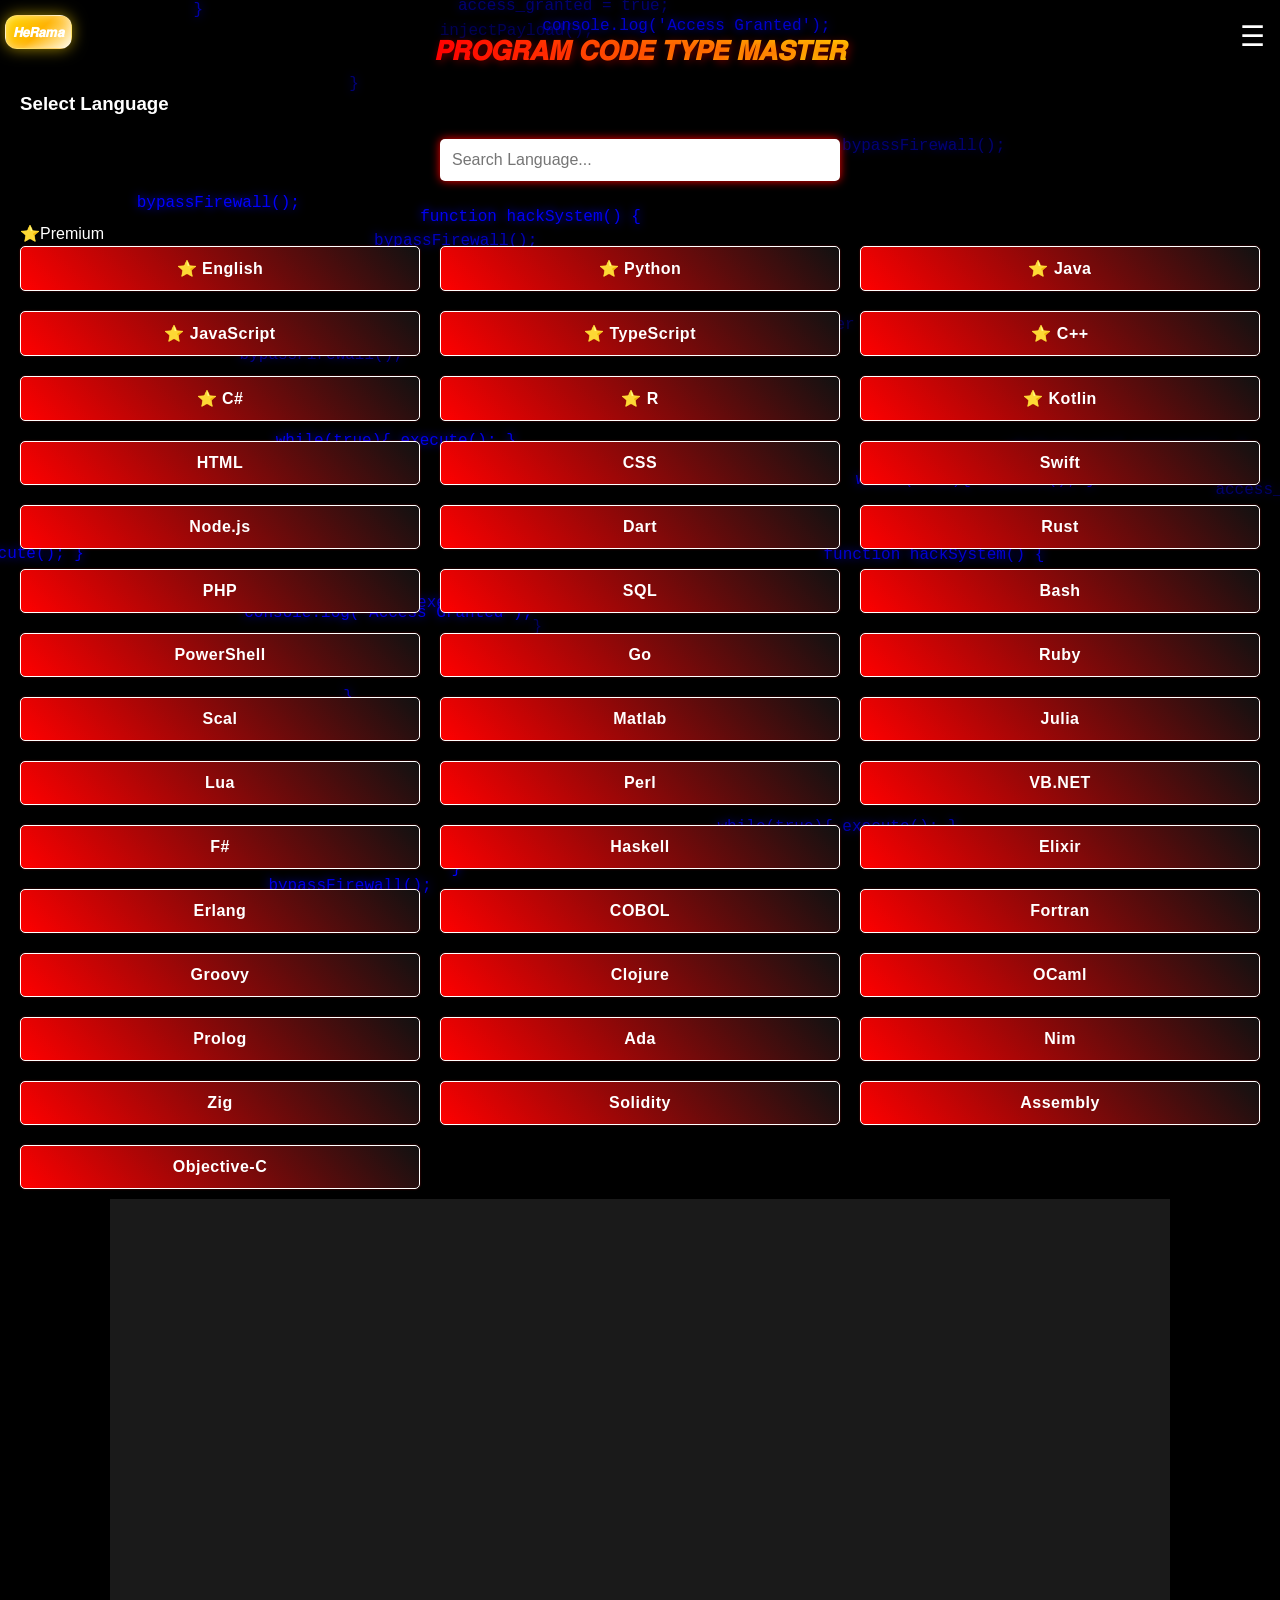
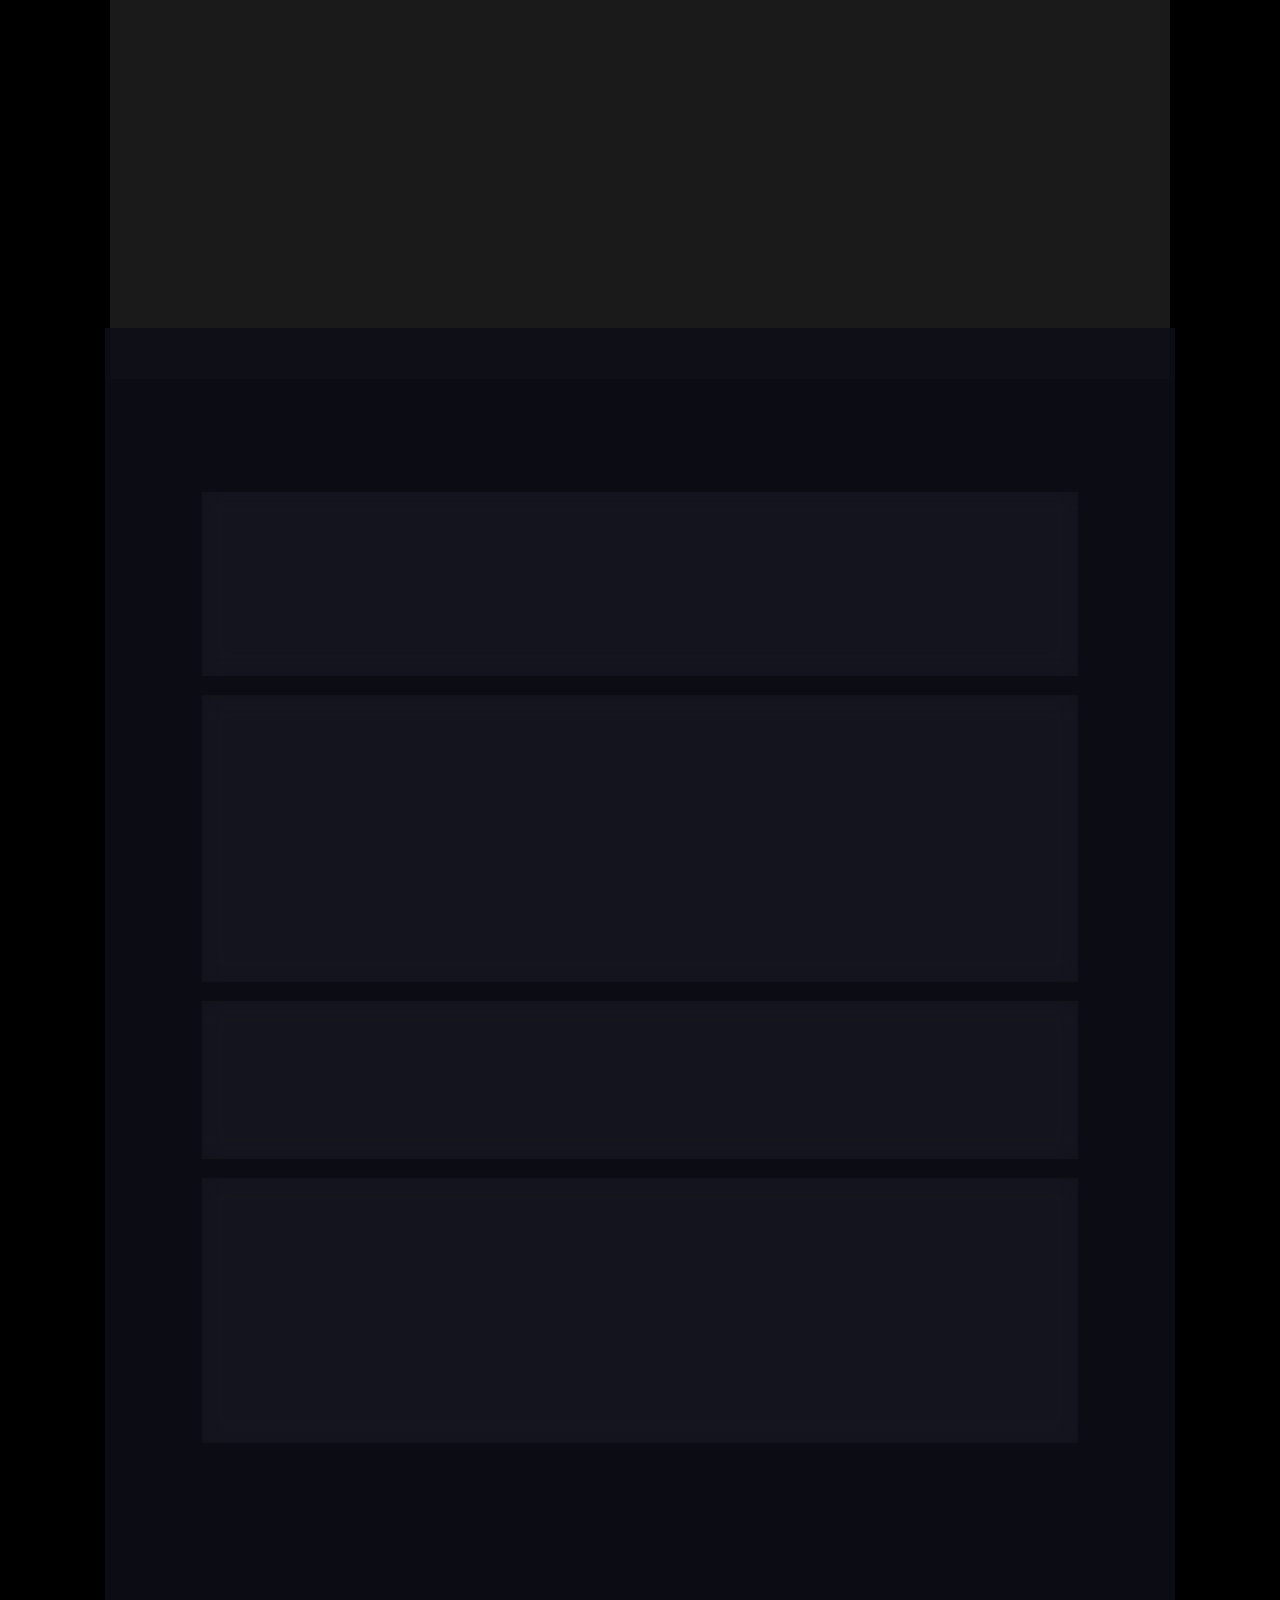
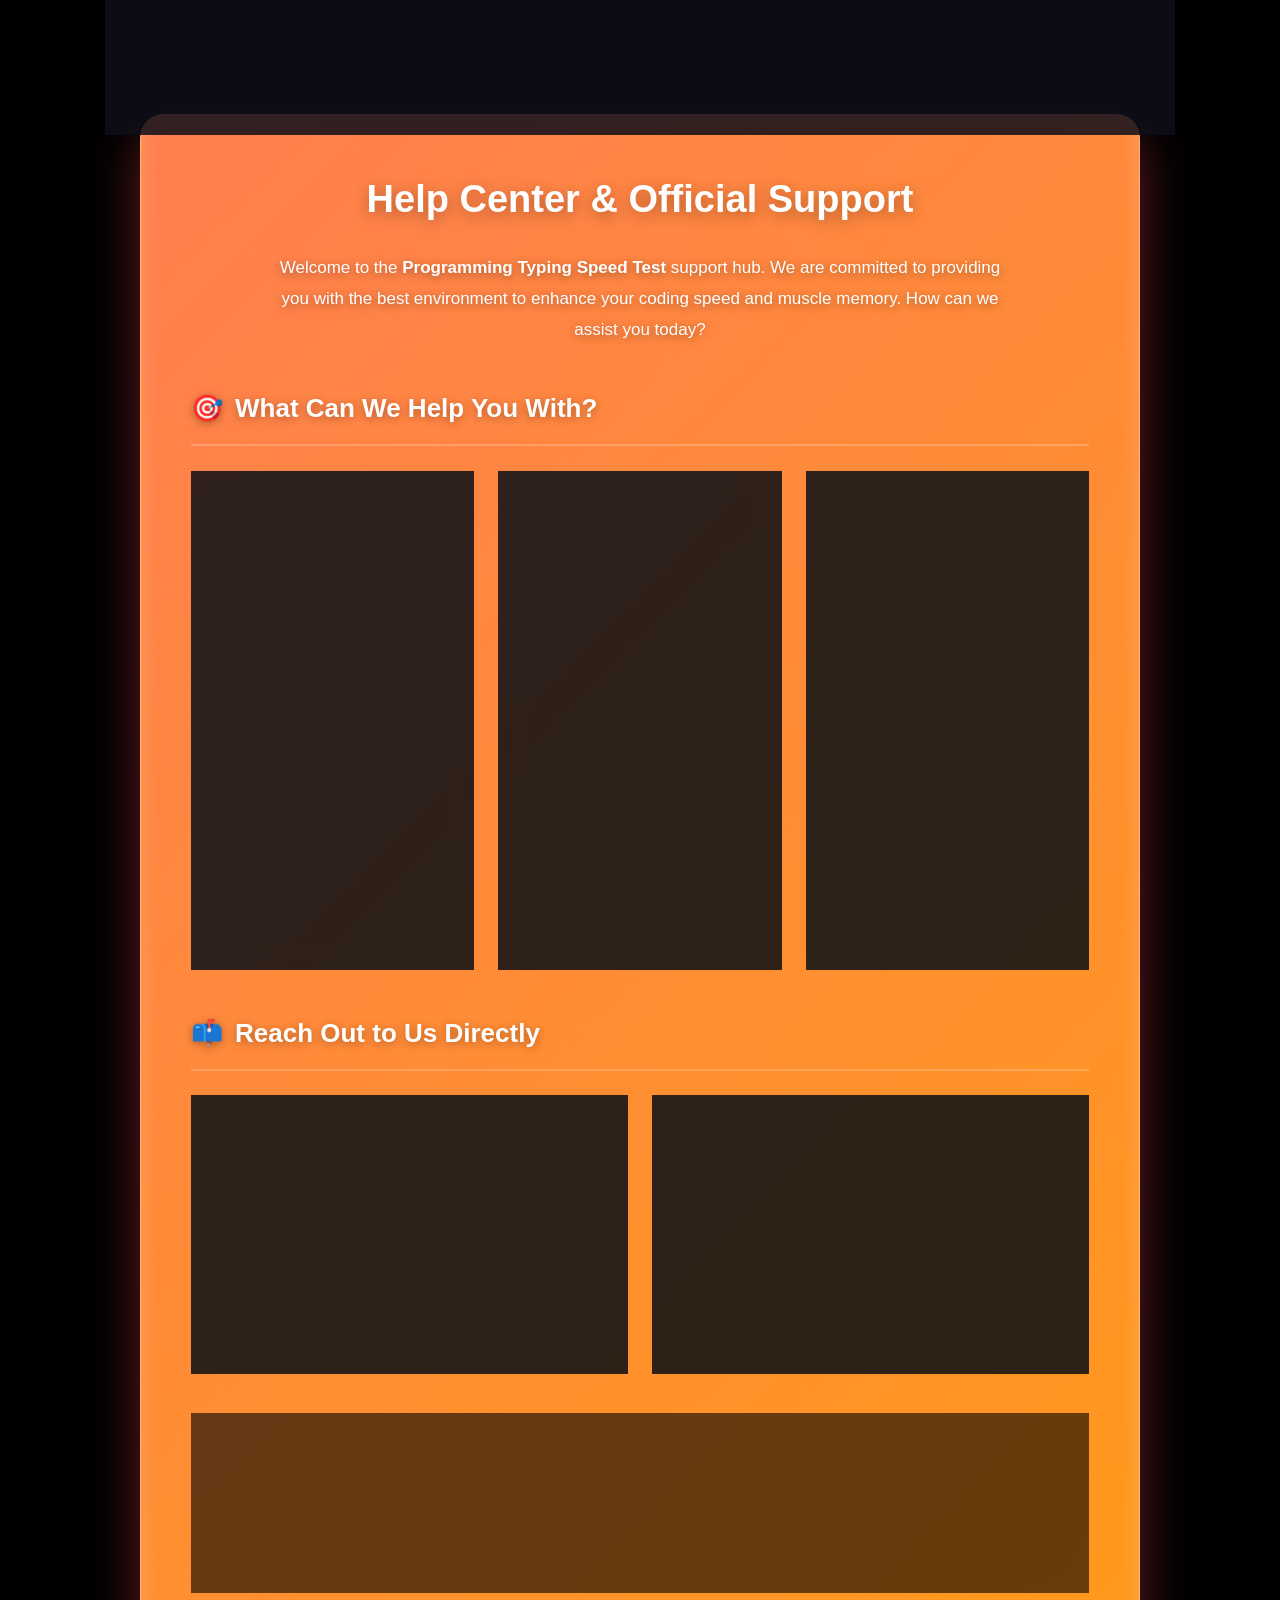
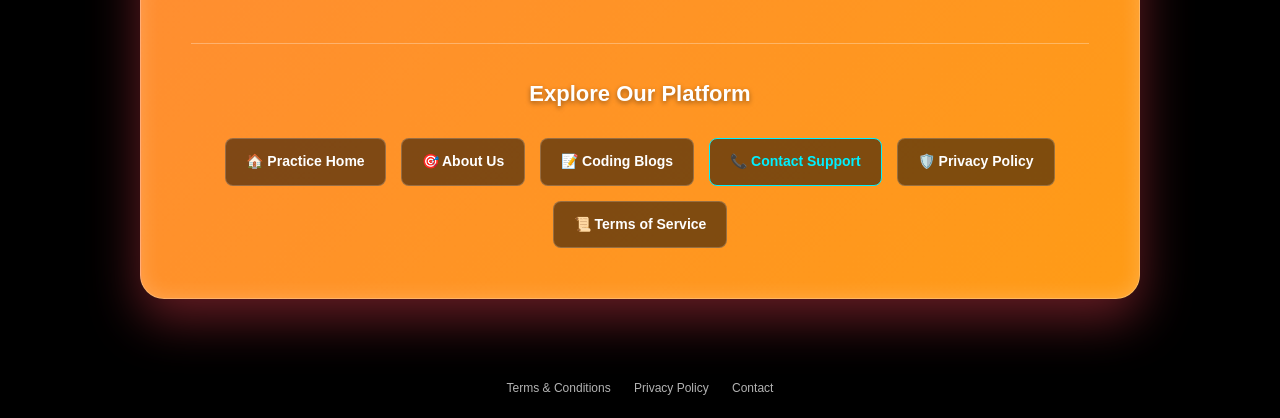
==== commit a68e342f: "Update index.html" ====
--- a/index.html
+++ b/index.html
@@ -120,7 +120,7 @@
 </div> -->
   <div class="header">𝙋𝙍𝙊𝙂𝙍𝘼𝙈 𝘾𝙊𝘿𝙀 𝙏𝙔𝙋𝙀 𝙈𝘼𝙎𝙏𝙀𝙍</div>
   <!-- 🔥 GET FREE BUTTON -->
-<a href="https://panduranggarad922-cell.github.io" target="_blank" class="get-free-btn">
+<a href="herama.html" target="_blank" class="get-free-btn">
   𝙃𝙚𝙍𝙖𝙢𝙖
   <span class="shine1"></span>
   <span class="shine2"></span>
--- a/style.css
+++ b/style.css
@@ -0,0 +1,1221 @@
+  /* CSS Reset - Default spacing ko hatane ke liye */
+* {
+    margin: 0;
+    padding: 0;
+    box-sizing: border-box;
+}
+
+/* Body ki basic styling */
+body {
+    font-family: Arial, sans-serif;
+    background-color: #ffffff; /* White background */
+    color: #333333; /* Dark gray text */
+    line-height: 1.6;
+}
+
+
+  
+  
+  
+  
+    body {
+  margin: 0;
+  overflow: hidden;
+  background: black;
+}
+#hackerBg {
+  position: fixed;
+  top: 0;
+  left: 0;
+  width: 100%;
+  height: 100%;
+  z-index: -1;
+  pointer-events: none; /* 🔥 IMPORTANT */
+}
+body {
+  margin: 0;
+  min-height: 100vh;
+  overflow-y: auto;
+}
+ 
+
+/* LAPTOP / DESKTOP KEYBOARD STYLING */
+#keyboardBox {
+  position: flex;   
+  top: 120px;            /* Screen ke upar se distance */
+  right: 50px;           /* Screen ke right side par rahega */
+  width: 530px;          /* Keyboard ki width */
+  display: flex;         /* Zaroori hai, iske bina keys line mein nahi aayengi */
+  flex-direction: column;
+  gap: 6px;
+  padding: 15px;
+  border-radius: 0 0 15px 15px; 
+  background: rgba(255,255,255,0.05);
+  backdrop-filter: blur(20px);
+  box-shadow: 0 0 25px rgba(19, 130, 241, 0.3);
+  z-index: 9999;
+  transform: scale(0.65);
+  transform-origin: top left; 
+  user-select: none;          
+}
+
+  /* KEYBOARD POSITION */
+/* @media (max-width: 768px) {
+  #keyboardBox {
+    position: fixed ;
+    left: 10px;
+    right: auto;
+    top: auto;
+    bottom: 20px;
+    width: 95% ;
+    transform: scale(0.85) ;
+    transform-origin: top left ;
+  }
+} */
+/* KEYBOARD POSITION - CENTERED FOR MOBILE */
+@media (max-width: 768px) {
+  #keyboardBox {
+    position: fixed;
+    left: 50%;
+    bottom: 20px;
+    width: 95%;
+    transform: translateX(-50%) scale(0.85);
+    transform-origin: center bottom;
+  }
+}
+
+
+
+  .key {
+  position: relative;
+  font-size: 15px;
+}
+
+.key .top {
+  position: absolute;
+  top: 2px;
+  left: 5px;
+  font-size: bold 9px;
+  opacity: 0.7;
+}
+.row {
+  display: grid;
+  grid-template-columns: repeat(15, 1fr); /* total columns */
+  gap: 6px;
+}
+.key .bottom {
+  position: absolute;
+  bottom: 2px;
+  right: 5px;
+  font-size: 12px;
+}
+#keyboardBox {
+  position: fixed !important;
+  top: 130px !important;
+  right: -90px !important;
+  left: auto !important;
+  width: 530px !important;
+  display: flex !important;
+  flex-direction: column;
+  gap: 6px;
+  padding: 15px;
+  border: 1px white solid;
+  border-radius: 15px;
+  background: rgba(9, 9, 9, 0.08);
+  backdrop-filter: blur(20px);
+  box-shadow: 0 0 25px rgba(0, 119, 255, 0.947);
+  z-index: 99999 !important;
+  transform: scale(0.65);
+  transform-origin: top left;
+  cursor: grab;
+  user-select: none;
+  visibility: visible !important;
+  opacity: 1 !important;
+}
+
+/* 👈 NAYA BLOCK: Jab click karke khinchenge toh haath (grab) band ho jayega */
+/* #keyboardBox:active {
+  cursor: grabbing;
+} */
+.key[data-key="backspace"] { grid-column: span 2; }
+.key[data-key="tab"] { grid-column: span 2; }
+.key[data-key="caps"] { grid-column: span 2; }
+.key[data-key="enter"] { grid-column: span 2; }
+.key[data-key="shift"] { grid-column: span 2; }
+.key[data-key="ctrl"] { grid-column: span 2; }
+.key[data-key="alt"] { grid-column: span 2; }
+.key[data-key="space"] { grid-column: span 6; }
+
+.key {
+  padding: 10px;
+  text-align: center;
+  border-radius: 3px;
+  font-size: 18px;
+  font-weight: bold;
+  color: wite;
+  background: rgba(3, 3, 3, 0.08);
+  border: 1px solid rgba(248, 241, 241, 0.97);
+  /* box-shadow: inset 0 0 8px rgb(53, 43, 241); */
+  transition: 0.15s;
+  backdrop-filter: blur(10px);
+  background: rgba(0,255,255,0.08);
+  box-shadow: 0 0 10px rgb(50, 61, 222),
+              inset 0 0 8px rgba(234, 77, 77, 0.3);
+}
+
+.key.active {
+  background: #ef2a2a;
+  color: black;
+  box-shadow: 0 0 20px #4fe0e0;
+  transform: scale(1.15);
+}
+
+.key.next {
+  background: red;
+  color: white;
+  box-shadow: 0 0 20px red;
+}
+
+.key[data-key="space"] { grid-column: span 5; }
+.key[data-key="enter"] { grid-column: span 2; }
+.key[data-key="backspace"] { grid-column: span 2; }
+.cursor {
+  display: inline-block;
+  width: 4px;
+  background: white;
+  margin-left: 2px;
+  animation: blink 1s infinite;
+}
+
+@keyframes blink {
+  0%,50%,100% {opacity:1;}
+  25%,75% {opacity:0;}
+}
+
+.glass {
+  background: rgba(255,255,255,0.08);
+  border-radius: 15px;
+  backdrop-filter: blur(10px);
+  border: 1px solid rgba(255,255,255,0.2);
+  box-shadow: 0 0 20px rgba(0,0,0,0.3);
+}
+
+body {
+  margin: 0;
+  font-family: Arial;
+  color: white;
+}
+
+body.light-mode {
+  background: black;
+}
+
+body.light-mode #hackerBg {
+  display: none; /* light mode me animation hide */
+}
+    
+body.no-bg::before {
+  display: none;
+}
+/* Header */
+.header {
+  margin-top: -6px;
+  text-align: center;
+  font-size: 28px;
+  padding: 15px;
+  font-weight: bold;
+}
+
+/* Pages */
+.page {
+  display: none;
+  padding: 20px;
+}
+
+.active {
+  display: block;
+}
+
+/* Grid */
+.grid {
+  display: grid;
+  grid-template-columns: repeat(3, 1fr);
+  gap: 20px;
+}
+
+/* Buttons */
+button{
+    position:relative;
+    overflow:hidden;
+  font-size:16px;
+    font-weight:800;
+    letter-spacing:0.5px;
+    border-radius:5px;
+    padding:12px;
+    color:white;
+    border:1px white solid;
+    cursor:pointer;
+    background:linear-gradient(45deg,#ff0000,#111);
+    transition:.3s;
+    box-shadow:0 0 2px rgba(255,0,0,.4);
+}
+
+/* Hover */
+button:hover{
+
+    transform:translateY(-4px) scale(1.05);
+    box-shadow:
+    0 0 15px red,
+    0 0 25px orange;
+}
+
+/* Glass Lines */
+button::before,
+button::after{
+    content:"";
+    position:absolute;
+    top:0;
+    left:-40%;
+    width:20%;
+    height:100%;
+    background:rgba(255,255,255,.35);
+    transform:skewX(-25deg);
+}
+button::before{
+    animation:shine1 1.8s linear infinite;
+}
+button::after{
+    animation:shine2 1.8s linear infinite;
+}
+@keyframes shine1{
+0%{left:-40%;}
+100%{left:140%;}
+}
+
+@keyframes shine2{
+
+0%{left:140%;}
+
+100%{left:-40%;}
+}
+
+/* Naya code add karna hai */
+body.stop-shine button::before,
+body.stop-shine button::after,
+body.stop-shine .fill::before,
+body.stop-shine .fill::after,
+body.stop-shine .get-free-btn span {
+    animation: none !important;
+    display: none !important;
+}
+
+
+button span{
+    position:relative;
+    z-index:2;
+}
+/* Code */
+.code-box {
+  background: transparent;
+  padding: 15px;
+  margin: 10px 0;
+  height: auto;           /* ✅ fixed height (box bada nahi hoga) */
+  overflow-y: auto;        /* ✅ andar scroll hoga */
+  white-space: pre-wrap;   /* ✅ line break properly */
+  word-break: break-word;  /* ✅ mobile overflow fix */
+  border-radius: 10px;
+  border: 1px solid white;
+}
+#inputBox {
+  position: fixed;
+  top: -100px;
+  left: -100px;
+  opacity: 0;
+}
+/* Typing */
+#typingBox {
+  width: 95%;
+  height: auto;
+  background: black;
+  color: rgb(103, 105, 103);
+  padding: 10px;
+  border-radius: 10px;
+font-size: 30px;
+  font-weight: 1000;
+  font-family: monospace;
+  line-height: 1.6; /* 👈 line spacing better */
+  letter-spacing: 1px; /* 👈 letters thode spread */
+  overflow-y: auto;
+  z-index: 1;
+  position: relative;
+}
+
+/* Timer */
+.timer {
+  float: right;
+  background: transparent;
+  top: 10px;   /* 👈 jitna chaho upar niche adjust karo */
+  right: 5px; /* 👈 right side control */
+  padding: 5px 10px;
+  border-radius: 5px;
+}
+
+/* Bars */
+.bar{
+    width:100%;transition:.3s;
+    height:25px;
+    background:#333;
+    border-radius:0px;
+    overflow:hidden;
+    margin:10px 0;
+    position:relative;
+}
+.fill{
+    width:0%;
+    height:100%;
+    background:linear-gradient(90deg,#00ff00,#8fff00);
+    border-radius:0px;
+    position:relative;
+    overflow:hidden;
+}
+
+.mistake{
+    background:linear-gradient(90deg,#ff0000,#ff5555);
+}
+
+.percent{
+    position:absolute;
+    left:50%;
+    top:50%;
+    transform:translate(-50%,-50%);
+    font-weight:bold;
+    color:white;
+    text-shadow:0 0 5px black;
+    z-index:5;
+}
+
+.fill::before,
+.fill::after{
+    content:"";
+    position:absolute;
+    top:0;
+    left:-60%;
+    width:25%;
+    height:100%;
+    background:rgba(255,255,255,.35);
+    transform:skewX(-25deg);
+    animation:shine1 2s linear infinite;
+}
+
+.fill::after{
+    animation-delay:.7s;
+}
+
+.fill span::before{
+    content:"";
+    position:absolute;
+    top:0;
+    left:-70%;
+    width:20%;
+    height:100%;
+    background:rgba(255,255,255,.25);
+    transform:skewX(-25deg);
+    animation:shine2 2s linear infinite;
+}
+
+@keyframes shine1{
+    from{left:-60%;}
+    to{left:130%;}
+}
+
+@keyframes shine2{
+    from{left:130%;}
+    to{left:-60%;}
+}
+#menuBtn {
+  position: absolute;
+  top: 15px;
+  right: 15px;
+  font-size: 28px;
+  color: white;
+  background: transparent;
+  border: none;
+  cursor: pointer;
+  z-index: 1000;
+}
+
+#menuBox {
+  position: absolute;
+  top: 15px;
+  right: 15px;
+  display: none;
+  flex-direction: column;
+  gap: 10px;
+  z-index: 1000;
+}
+
+#menuBox button {
+  padding: 5px 10px;
+  border-radius: 10px;
+  background:black /* linear-gradient(45deg, rgb(236, 9, 24), pink) */;
+  color: white;
+  cursor: pointer;
+}
+.blog-section {
+  max-width: 800px;
+  margin: auto;
+  font-family: Arial, sans-serif;
+}
+
+.blog-section h1 {
+  text-align: center;
+  margin-bottom: 20px;
+}
+
+.blog-section h2 {
+  color: #333;
+  margin-top: 20px;
+}
+
+.blog-section p {
+  color: #555;
+}
+
+  /* 🔥 GET FREE BUTTON */
+.get-free-btn {
+  position: absolute;
+  top: 15px;
+  left: 5px;
+  padding: 5px 7px;
+  font-size: 14px;
+  font-weight: bold;
+  color: #fff;
+  text-decoration: none;
+  border-radius: 12px;
+  background: linear-gradient(135deg, #ffd700, #ffb300, #fff8dc);
+  backdrop-filter: blur(15px);
+  border: 1px solid rgba(255,255,255,0.4);
+  box-shadow: 
+    0 0 15px rgba(255,215,0,0.6),
+    inset 0 0 10px rgba(255,255,255,0.5);
+  overflow: hidden;
+  z-index: 9999;
+  transition: 0.3s;
+}
+.get-free-btn:hover {
+  transform: scale(1.08);
+  box-shadow: 
+    0 0 25px gold,
+    inset 0 0 15px white;
+}
+
+/* ✨ SHINE EFFECT */
+.get-free-btn span {
+  position: absolute;
+  top: 0;
+  width: 40%;
+  height: 100%;
+  background: linear-gradient(
+    120deg,
+    transparent,
+    rgba(255,255,255,0.8),
+    transparent
+  );
+  transform: skewX(-20deg);
+  text-shadow: 
+  0 0 5px orange,
+  0 0 10px orange,
+  0 0 20px #ff8c00,
+  0 0 30px #ee0404;
+}
+
+/* LEFT TO RIGHT */
+.shine1 {
+  left: -60%;
+}
+
+/* RIGHT TO LEFT */
+.shine2 {
+  right: -60%;
+}
+
+@keyframes shineMove1 {
+  0% { left: -60%; }
+  100% { left: 120%; }
+}
+
+@keyframes shineMove2 {
+  0% { right: -60%; }
+  100% { right: 120%; }
+}
+
+.sectionTitle{
+    grid-column:1/-1;
+    position:relative;
+    padding:7px 18px;
+    margin:25px 0;
+    border-radius:12px;
+    background:linear-gradient(135deg,#ffd700,#ff0000,#ffd700);
+    overflow:hidden;
+    border:2px solid gold;
+    box-shadow:
+0 0 8px rgba(255,215,0,.6);
+    backdrop-filter:blur(15px);
+}
+
+.sectionTitle h2{
+    margin:0;
+    text-align:center;
+    color:white;
+    font-size:18px;
+    margin:0;
+    text-shadow:
+    0 0 10px white,
+    0 0 20px gold;
+}
+
+/* Moving Lines */
+
+.line{
+position:absolute;
+height:4px;
+width:140px;
+background:rgba(255,255,255,.85);
+filter:blur(2px);
+border-radius:50px;
+}
+
+.line1{
+top:8px;
+animation:glass1 1.2s linear infinite;
+}
+
+.line2{
+top:16px;
+animation:glass2 1.1s linear infinite;
+}
+
+.line3{
+bottom:16px;
+animation:glass1 .9s linear infinite;
+}
+
+.line4{
+bottom:8px;
+animation:glass2 .8s linear infinite;
+}
+
+@keyframes glass1{
+
+0%{
+left:-150px;
+}
+100%{
+left:120%;
+}
+}
+@keyframes glass2{
+0%{
+left:120%;
+}
+100%{
+left:-150px;
+}}
+.search-container{
+  text-align:center;
+  margin:20px auto;
+  width:90%;
+  max-width:400px;
+  position:relative;
+}
+
+#searchBox{
+  width:100%;
+  padding:12px;
+  border-radius:5px;
+  border:5px red;
+  outline:none;
+  font-size:16px;
+  box-shadow:0 0 10px red;
+}
+
+#suggestions{
+  position:static;
+  width:100%;
+  top:50px;
+  left:0;
+  background:rgba(0,0,0,0.9);
+  border-radius:10px;
+  max-height:200px;
+  overflow-y:auto;
+  display:none;
+}
+.suggestion-item{
+  padding:10px;
+  cursor:pointer;
+  border-bottom:1px solid rgba(255,255,255,0.1);
+}
+
+.suggestion-item:hover{
+  background:rgba(255,255,255,0.1);
+}
+
+/* 🔥 Highlight button */
+.highlight{
+  border:2px solid gold !important;
+  box-shadow:0 0 15px gold !important;
+}
+
+.search-container{
+  text-align:center;
+  margin:20px auto;
+  width:90%;
+  max-width:400px;
+  position:relative;
+}
+
+#projectSearch{
+  width:100%;
+  padding:12px;
+  border-radius:5px;
+  border:5px red;
+  outline:none;
+  font-size:16px;
+  box-shadow:0 0 10px red;
+}
+
+#projectSuggestions{
+  position:static;
+  width:100%;
+  top:50px;
+  left:0;
+  background:#010101;
+  color:white;
+  border-radius:10px;
+  max-height:150px;
+  overflow-y:auto;
+  display:none;
+}
+
+
+#projectSuggestions .suggestion-item{
+  padding:10px;
+  cursor:pointer;
+  border-bottom:1px solid rgba(255,255,255,0.1);
+}
+
+
+#projectSuggestions .suggestion-item:hover{
+  background:rgba(255,255,255,0.1);
+}
+
+
+#project-highlight{
+  border:2px solid gold !important;
+  box-shadow:0 0 15px gold !important;
+}
+
+#keyboardDragHandle {
+  width: 100%;
+  height: 32px;
+  display: flex;
+  align-items: center;
+  justify-content: center;
+  gap: 12px;
+  margin-bottom: 6px;
+  border-radius: 8px;
+  background: linear-gradient(90deg, rgba(255,0,0,.25), rgba(255,215,0,.35), rgba(255,0,0,.25));
+  border: 1px solid rgba(255,255,255,.35);
+  color: white;
+  font-size: 15px;
+  font-weight: bold;
+  letter-spacing: 2px;
+  cursor: grab;
+  touch-action: none;
+  user-select: none;
+  -webkit-user-select: none;
+  box-shadow: 0 0 12px rgba(255,0,0,.35);
+}
+
+#keyboardDragHandle:active {
+  cursor: grabbing;
+  background: linear-gradient(90deg, rgba(255,0,0,.45), rgba(255,215,0,.55), rgba(255,0,0,.45));
+}
+
+
+
+
+
+
+
+
+
+
+/* index.html paregraphs */
+
+  #pro-wrapper {
+    position: relative;
+    box-sizing: border-box;
+  }
+  #pro-wrapper * {
+    box-sizing: border-box;
+  }
+  
+  /* Text Color Helpers */
+  .text-white { color: #ffffff !important; }
+  .text-orange { color: #ff9900 !important; text-shadow: 0 0 8px rgba(255,153,0,0.4); }
+  .text-blue { color: #00f0ff !important; text-shadow: 0 0 8px rgba(0,240,255,0.4); }
+  .text-red { color: #ff3366 !important; text-shadow: 0 0 8px rgba(255,51,102,0.4); }
+
+  /* Section Title Colors */
+  .pro-main-title {
+    text-align: center;
+    font-size: 26px;
+    font-weight: 800;
+    margin-bottom: 25px;
+    background: linear-gradient(90deg, #ff3366, #ff9900, #00f0ff, #ffffff);
+    -webkit-background-clip: text;
+    -webkit-text-fill-color: transparent;
+    animation: titleGlow 4s ease-in-out infinite alternate;
+  }
+
+  .title-blue { color: #00f0ff; border-left: 4px solid #00f0ff; padding-left: 10px; margin-bottom: 10px; font-size: 18px; }
+  .title-orange { color: #ff9900; border-left: 4px solid #ff9900; padding-left: 10px; margin-bottom: 10px; font-size: 18px; }
+  .title-red { color: #ff3366; border-left: 4px solid #ff3366; padding-left: 10px; margin-bottom: 10px; font-size: 18px; }
+
+  /* Glassy Card Panels */
+  .pro-section-card {
+    background: rgba(255, 255, 255, 0.03);
+    border: 1px solid rgba(255, 255, 255, 0.1);
+    border-radius: 12px;
+    padding: 20px;
+    margin-bottom: 20px;
+    backdrop-filter: blur(10px);
+    transition: transform 0.3s ease, box-shadow 0.3s ease;
+  }
+  .pro-section-card:hover {
+    transform: translateY(-3px);
+    box-shadow: 0 8px 25px rgba(255, 0, 85, 0.2);
+    border-color: rgba(255, 153, 0, 0.4);
+  }
+
+  /* Feature Lists & Steps Grid */
+  .pro-feature-list {
+    margin: 10px 0 0 20px;
+    line-height: 1.8;
+  }
+  .pro-feature-list li {
+    margin-bottom: 8px;
+  }
+
+  .steps-grid {
+    display: grid;
+    grid-template-columns: repeat(auto-fit, minmax(220px, 1fr));
+    gap: 15px;
+    margin-top: 15px;
+  }
+  .step-box {
+    background: rgba(0, 0, 0, 0.3);
+    border: 1px solid rgba(255, 255, 255, 0.08);
+    padding: 15px;
+    border-radius: 10px;
+    text-align: center;
+  }
+  .step-num {
+    display: block;
+    font-size: 22px;
+    font-weight: bold;
+    margin-bottom: 8px;
+  }
+
+  /* Interactive Widget Buttons */
+  .interactive-widget {
+    background: rgba(0, 0, 0, 0.4);
+    border: 1px dashed rgba(0, 240, 255, 0.4);
+    padding: 20px;
+    border-radius: 12px;
+    margin-top: 25px;
+  }
+  .interactive-btn {
+    padding: 10px 18px;
+    font-weight: bold;
+    border-radius: 8px;
+    border: none;
+    cursor: pointer;
+    color: white;
+    transition: 0.2s;
+  }
+  .btn-blue { background: linear-gradient(45deg, #0055ff, #00f0ff); box-shadow: 0 0 10px rgba(0,240,255,0.4); }
+  .btn-orange { background: linear-gradient(45deg, #ff5500, #ff9900); box-shadow: 0 0 10px rgba(255,153,0,0.4); }
+  .btn-red { background: linear-gradient(45deg, #cc0033, #ff3366); box-shadow: 0 0 10px rgba(255,51,102,0.4); }
+  .interactive-btn:hover { transform: scale(1.08); filter: brightness(1.2); }
+
+  /* Background Glow Orbs Animation */
+  .glow-orb {
+    position: absolute;
+    border-radius: 50%;
+    filter: blur(60px);
+    z-index: 0;
+    pointer-events: none;
+    opacity: 0.4;
+  }
+  .orb-1 {
+    width: 180px;
+    height: 180px;
+    background: #ff3366;
+    top: -30px;
+    left: -30px;
+    animation: orbMove1 8s ease-in-out infinite alternate;
+  }
+  .orb-2 {
+    width: 200px;
+    height: 200px;
+    background: #00f0ff;
+    bottom: -30px;
+    right: -30px;
+    animation: orbMove2 10s ease-in-out infinite alternate;
+  }
+
+  @keyframes orbMove1 {
+    0% { transform: translate(0, 0) scale(1); }
+    100% { transform: translate(40px, 50px) scale(1.2); }
+  }
+  @keyframes orbMove2 {
+    0% { transform: translate(0, 0) scale(1); }
+    100% { transform: translate(-50px, -40px) scale(1.3); }
+  }
+  @keyframes titleGlow {
+    0% { filter: drop-shadow(0 0 2px rgba(255,255,255,0.3)); }
+    100% { filter: drop-shadow(0 0 12px rgba(0,240,255,0.6)); }
+  }
+
+
+
+
+
+
+
+
+
+
+      /* Scoped CSS to prevent conflict with your main website */
+    #contact-wrapper {
+      --card-glass: rgba(10, 15, 20, 0.85); /* Dark glass to make text pop against orange bg */
+      --border-light: rgba(255, 255, 255, 0.2);
+      --text-main: #ffffff;
+      --text-muted: #dfe4ea;
+      --highlight-cyan: #00f0ff; /* Changed from orange to Cyan for high contrast */
+      --highlight-yellow: #fbc531;
+    }
+
+    #contact-wrapper * {
+      box-sizing: border-box;
+    }
+
+    /* The Main Container with Red-Orange Animation */
+    #contact-wrapper .contact-container {
+      max-width: 1000px;
+      margin: 40px auto;
+      padding: 50px;
+      border-radius: 24px;
+      font-family: 'Segoe UI', Tahoma, Geneva, Verdana, sans-serif;
+      color: var(--text-main);
+      line-height: 1.8;
+      
+      /* Animated Background Logic Applied Here */
+      background: linear-gradient(-45deg, #ff4757, #ff6b81, #ffa502, #ff7f50);
+      background-size: 400% 400%;
+      animation: gradientShift 12s ease infinite;
+      box-shadow: 0 20px 50px rgba(255, 71, 87, 0.4), inset 0 0 20px rgba(255, 255, 255, 0.2);
+      border: 1px solid rgba(255, 255, 255, 0.3);
+      overflow: hidden; /* Extra safety */
+    }
+
+    @keyframes gradientShift {
+      0% { background-position: 0% 50%; }
+      50% { background-position: 100% 50%; }
+      100% { background-position: 0% 50%; }
+    }
+
+    /* Typography */
+    #contact-wrapper .main-title {
+      font-size: 38px;
+      font-weight: 800;
+      text-align: center;
+      margin-top: 0;
+      margin-bottom: 20px;
+      color: #ffffff;
+      text-shadow: 0 4px 15px rgba(0, 0, 0, 0.3);
+    }
+
+    #contact-wrapper .subtitle {
+      text-align: center;
+      font-size: 17px;
+      color: #ffffff;
+      font-weight: 500;
+      max-width: 750px;
+      margin: 0 auto 40px auto;
+      text-shadow: 0 2px 10px rgba(0, 0, 0, 0.4);
+    }
+
+    #contact-wrapper .highlight-text {
+      color: var(--highlight-cyan);
+      font-weight: 700;
+      background: rgba(0, 240, 255, 0.15);
+      padding: 3px 8px;
+      border-radius: 6px;
+      border: 1px dashed rgba(0, 240, 255, 0.5);
+    }
+
+    #contact-wrapper .section-title {
+      font-size: 26px;
+      color: #ffffff;
+      margin-top: 40px;
+      margin-bottom: 25px;
+      display: flex;
+      align-items: center;
+      gap: 12px;
+      border-bottom: 2px solid rgba(255, 255, 255, 0.2);
+      padding-bottom: 12px;
+      text-shadow: 0 2px 8px rgba(0,0,0,0.3);
+    }
+    
+    #contact-wrapper .section-title i {
+      color: var(--highlight-yellow);
+      font-style: normal;
+    }
+
+    /* Inner Dark Glass Cards */
+    #contact-wrapper .info-grid {
+      display: grid;
+      /* Changed 300px to 250px for better mobile responsiveness */
+      grid-template-columns: repeat(auto-fit, minmax(250px, 1fr));
+      gap: 25px;
+      margin-bottom: 40px;
+    }
+
+    #contact-wrapper .info-box {
+      background: var(--card-glass);
+      border: 1px solid var(--border-light);
+      border-radius: 16px;
+      padding: 30px;
+      backdrop-filter: blur(10px);
+      transition: all 0.4s ease;
+      position: relative;
+      overflow: hidden;
+    }
+
+    #contact-wrapper .info-box::before {
+      content: "";
+      position: absolute;
+      top: 0;
+      left: 0;
+      width: 4px;
+      height: 100%;
+      background: var(--highlight-cyan);
+      opacity: 0;
+      transition: opacity 0.3s ease;
+    }
+
+    #contact-wrapper .info-box:hover {
+      transform: translateY(-8px);
+      border-color: var(--highlight-cyan);
+      box-shadow: 0 15px 35px rgba(0, 0, 0, 0.4);
+    }
+
+    #contact-wrapper .info-box:hover::before {
+      opacity: 1;
+    }
+
+    #contact-wrapper .info-box h3 {
+      font-size: 20px;
+      color: var(--highlight-yellow);
+      margin-top: 0;
+      margin-bottom: 15px;
+    }
+    
+    #contact-wrapper .info-box p {
+      color: var(--text-muted);
+    }
+
+    /* Custom Bullet Points */
+    #contact-wrapper .custom-list {
+      list-style: none;
+      margin-top: 15px;
+      padding: 0;
+    }
+
+    #contact-wrapper .custom-list li {
+      position: relative;
+      padding-left: 28px;
+      margin-bottom: 12px;
+      color: var(--text-main);
+      font-size: 15px;
+    }
+
+    #contact-wrapper .custom-list li::before {
+      content: "✨";
+      position: absolute;
+      left: 0;
+      top: 2px;
+      font-size: 14px;
+    }
+
+    /* Action Buttons */
+    #contact-wrapper .contact-action-box {
+      display: flex;
+      flex-direction: column;
+      gap: 15px;
+      margin-top: 20px;
+    }
+
+    #contact-wrapper .btn-premium {
+      display: inline-flex;
+      align-items: center;
+      justify-content: center;
+      width: 100%;
+      padding: 14px 20px;
+      background: rgba(0, 240, 255, 0.1);
+      color: var(--highlight-cyan);
+      font-size: 16px;
+      font-weight: 700;
+      text-decoration: none;
+      border: 1px solid var(--highlight-cyan);
+      border-radius: 12px;
+      transition: all 0.3s ease;
+      text-transform: uppercase;
+      letter-spacing: 1px;
+    }
+
+    #contact-wrapper .btn-premium:hover {
+      background: var(--highlight-cyan);
+      color: #000000;
+      box-shadow: 0 8px 25px rgba(0, 240, 255, 0.4);
+      transform: scale(1.02);
+    }
+
+    /* Trust / Policy Box */
+    #contact-wrapper .policy-box {
+      background: rgba(0, 0, 0, 0.6);
+      border: 1px dashed var(--highlight-yellow);
+      padding: 25px;
+      border-radius: 16px;
+      margin: 40px 0;
+      text-align: center;
+      backdrop-filter: blur(5px);
+    }
+    
+    #contact-wrapper .policy-box p {
+      font-size: 15px;
+      color: var(--text-muted);
+      margin-bottom: 0;
+    }
+
+    /* Bottom Navigation / Pages Grid */
+    #contact-wrapper .all-pages-nav {
+      margin-top: 50px;
+      padding-top: 30px;
+      border-top: 1px solid rgba(255, 255, 255, 0.3);
+    }
+
+    #contact-wrapper .nav-grid {
+      display: flex;
+      flex-wrap: wrap;
+      gap: 15px;
+      justify-content: center;
+    }
+
+    #contact-wrapper .nav-link {
+      padding: 10px 20px;
+      background: rgba(0, 0, 0, 0.5);
+      border: 1px solid var(--border-light);
+      border-radius: 8px;
+      color: #ffffff;
+      text-decoration: none;
+      font-size: 14px;
+      font-weight: 600;
+      transition: all 0.3s ease;
+    }
+
+    #contact-wrapper .nav-link:hover {
+      background: rgba(0, 240, 255, 0.2);
+      border-color: var(--highlight-cyan);
+      color: var(--highlight-cyan);
+      box-shadow: 0 0 15px rgba(0, 240, 255, 0.3);
+      transform: translateY(-2px);
+    }
+
+    /* Mobile Specific Adjustments */
+    @media (max-width: 768px) {
+      #contact-wrapper .contact-container { padding: 30px 20px; }
+      #contact-wrapper .main-title { font-size: 30px; }
+      #contact-wrapper .info-box { padding: 20px; }
+    }
+
+
+
+
+       /* Responsive (Mobile) */
+@media (max-width: 600px) {
+.img-box {flex-direction: column;}}
+.img-box {
+  width: 90%;
+  max-width: 1000px;
+  margin: 40px auto;
+  padding: 10px;
+  border-radius: 20px;
+  backdrop-filter: blur(15px);
+  background: rgba(255,255,255,0.1);
+  box-shadow: 0 0 20px rgba(0,0,0,0.5);
+}
+.img-box img {
+  width: 100%;
+  border-radius: 15px;
+} 
+/* .top-navbar{
+  top: -22px;
+  width: 22%;
+  flex-wrap: nowrap;       
+  overflow-x: auto;         
+  white-space: nowrap;     
+  display: flex;
+  background: rgba(255,255,255,0.08);
+  backdrop-filter: blur(15px);
+  border-radius: 0 0 15px 15px;
+  border: 1px solid white;
+  box-shadow: 0 0 20px ;
+}
+.top-navbar a{
+  text-decoration: none;
+  color: white;
+  font-size: 14px;
+  font-weight: bold;
+  padding: 1px 3px;
+  transition: 0.3s;
+  white-space: nowrap;
+}
+
+@media (max-width: 768px) {
+  .top-navbar{
+    position: relative; 
+    width: 43%;
+    right:-80px;
+    padding: 10px 110px;
+    justify-content: flex-start;  
+    overflow-x: auto;
+    padding-left: 15px;
+  }
+}
+
+@media (min-width: 1024px) {
+  .top-navbar {
+    width: auto;
+    justify-content: right; 
+    position: fixed;
+    padding: 10px 50px;
+    height: 15px;
+    right: 10px ;  
+    top: -1px;
+  }
+}
+ */
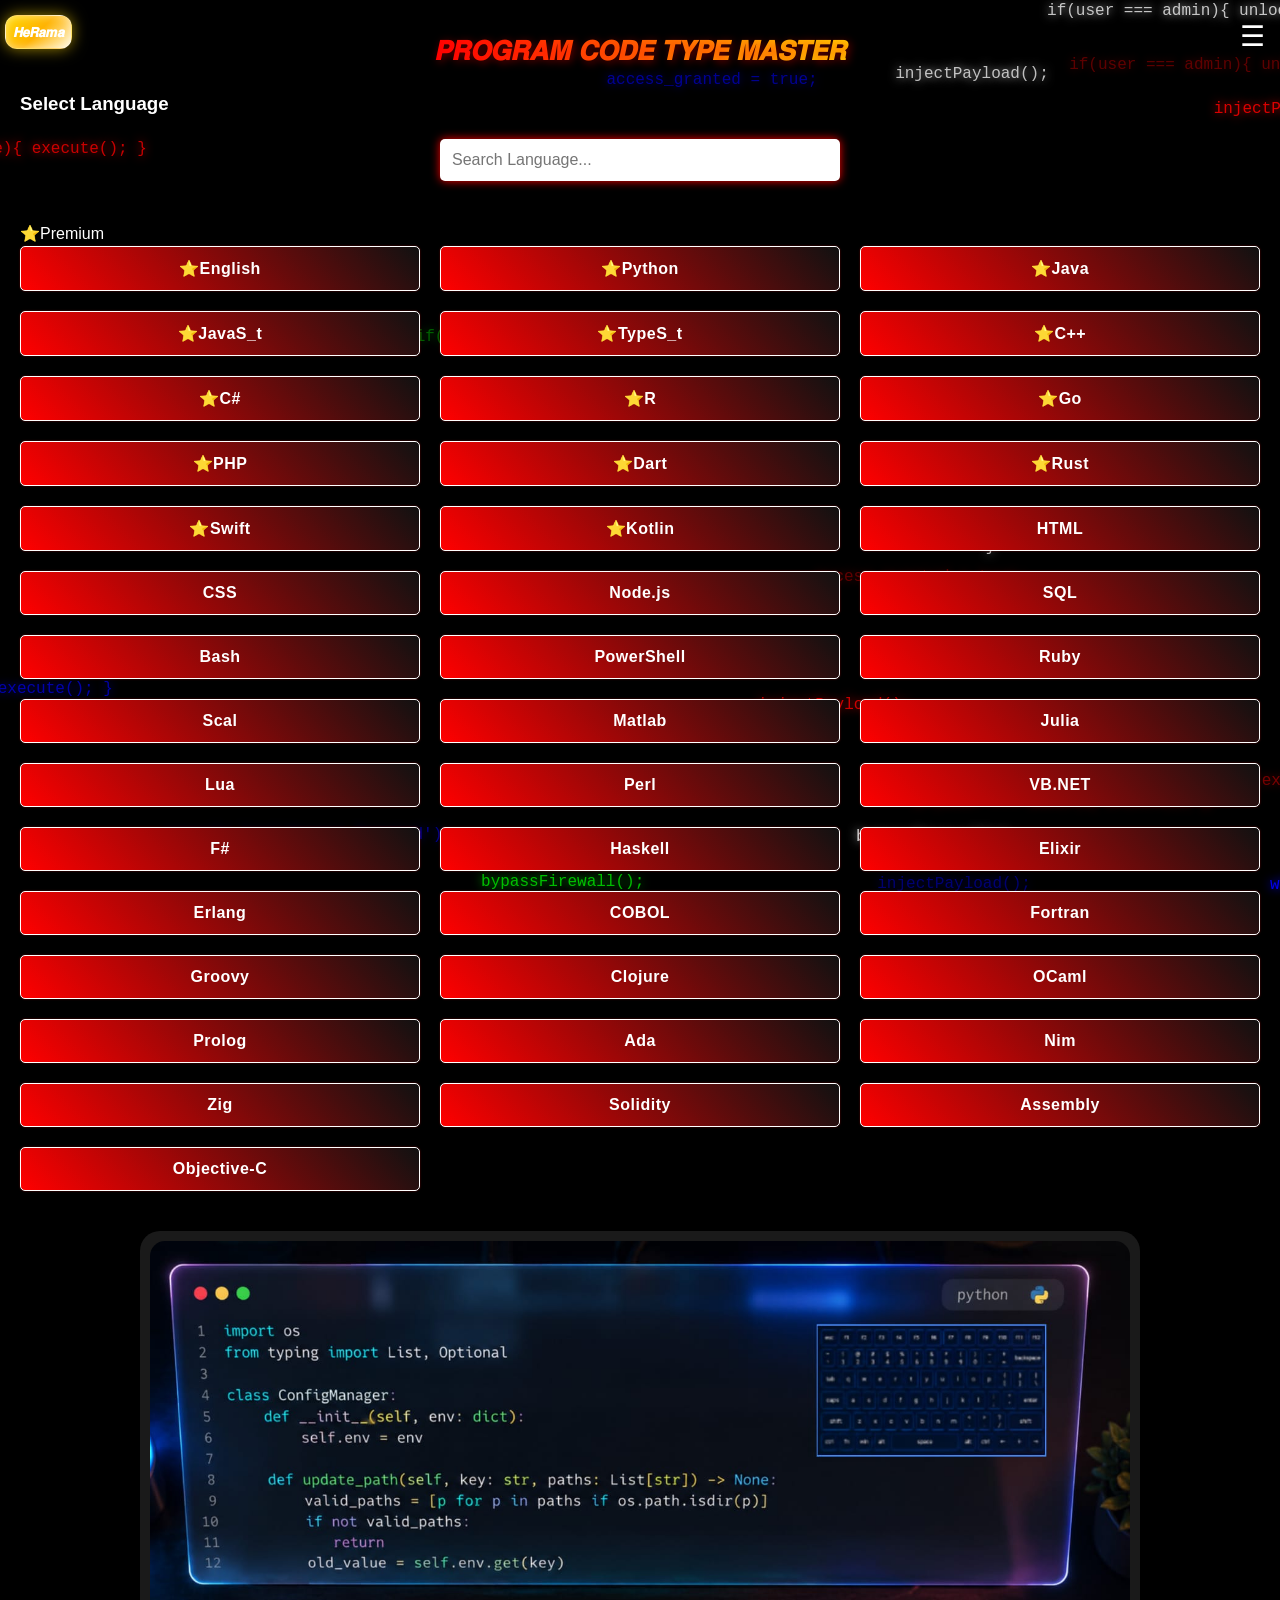
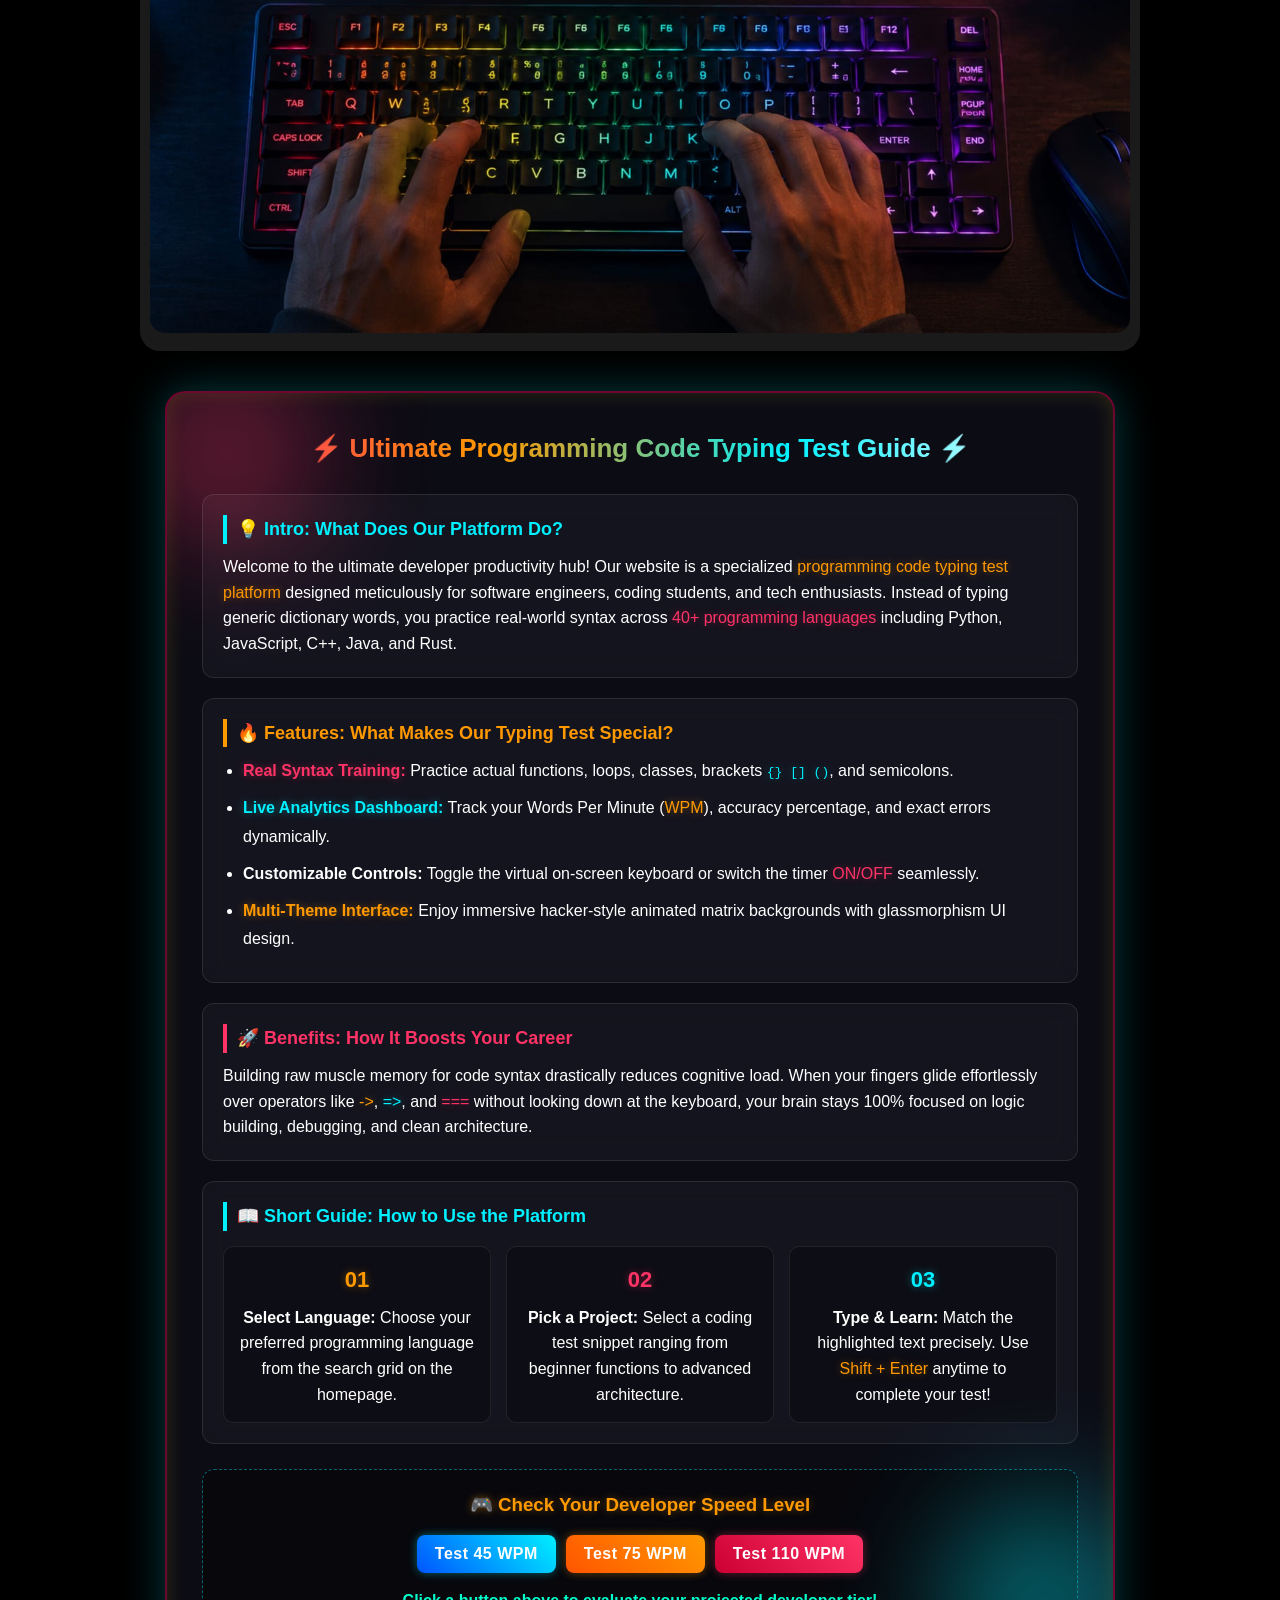
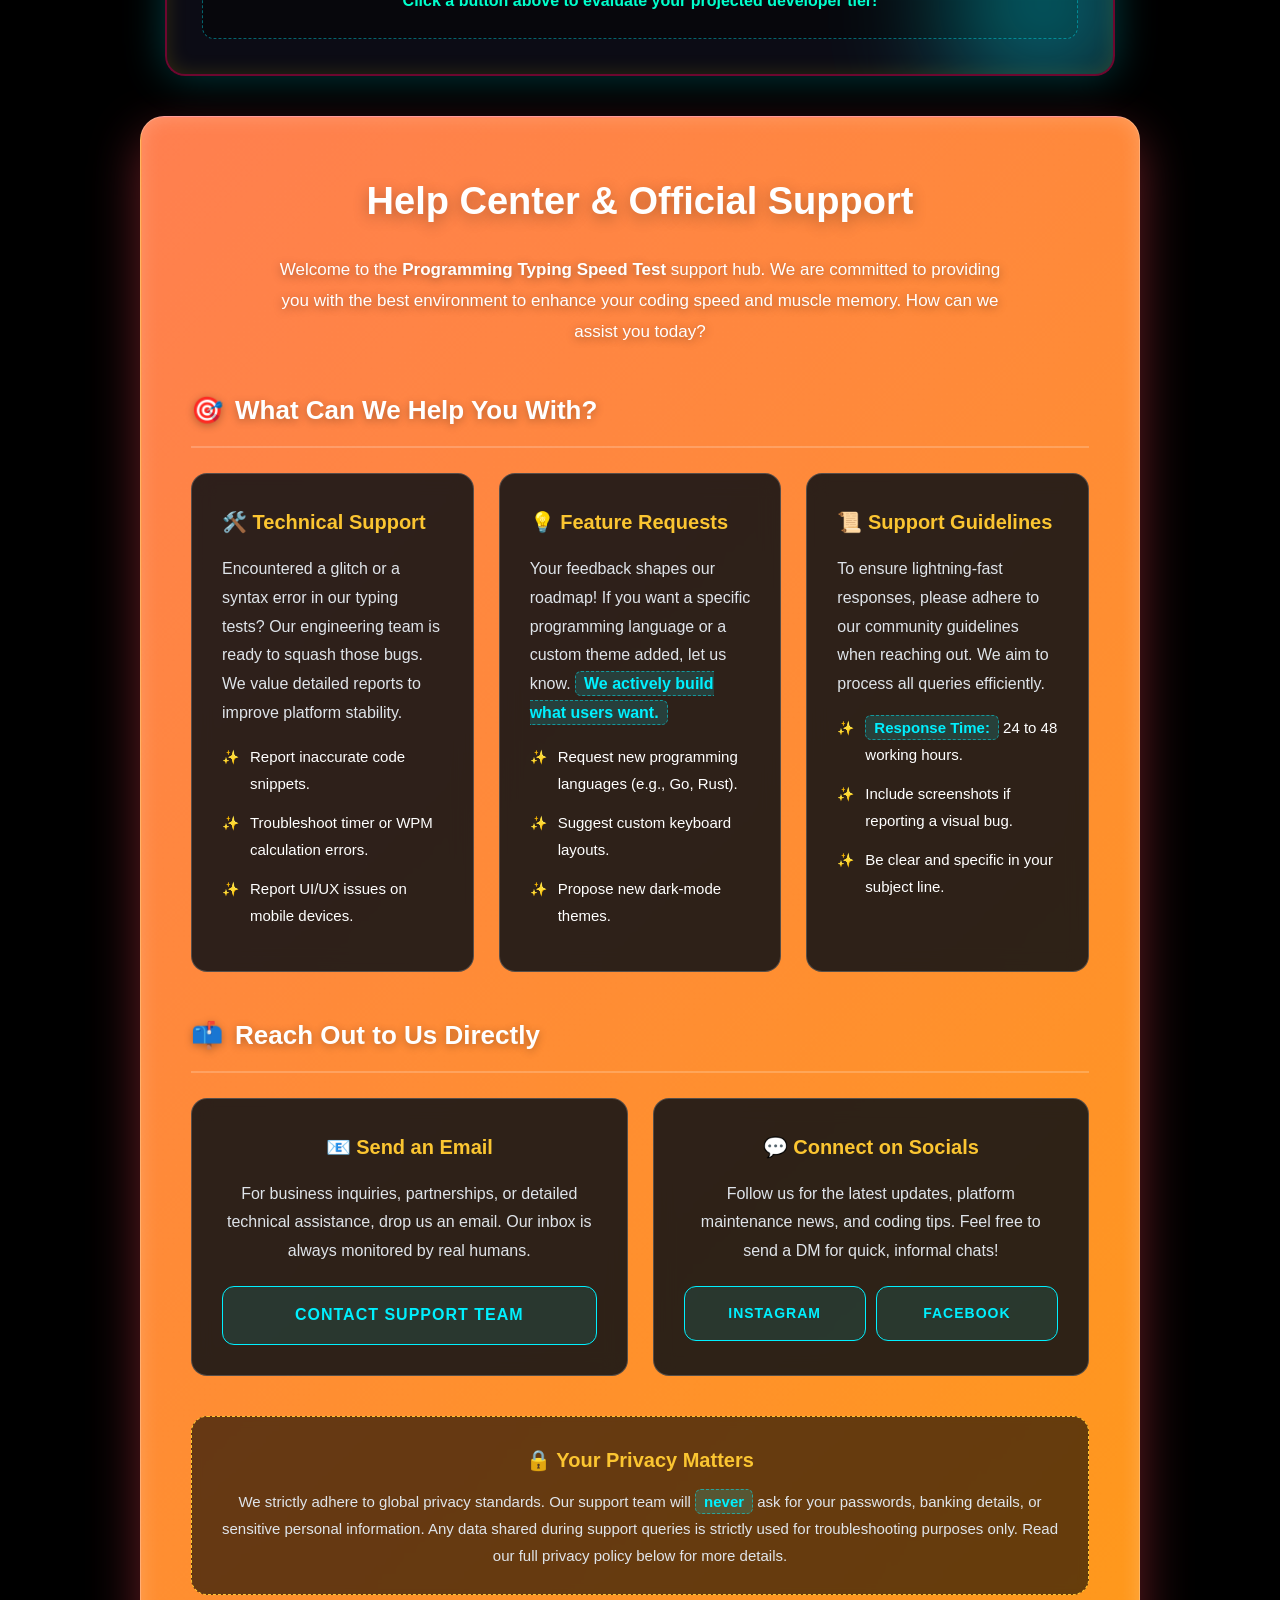
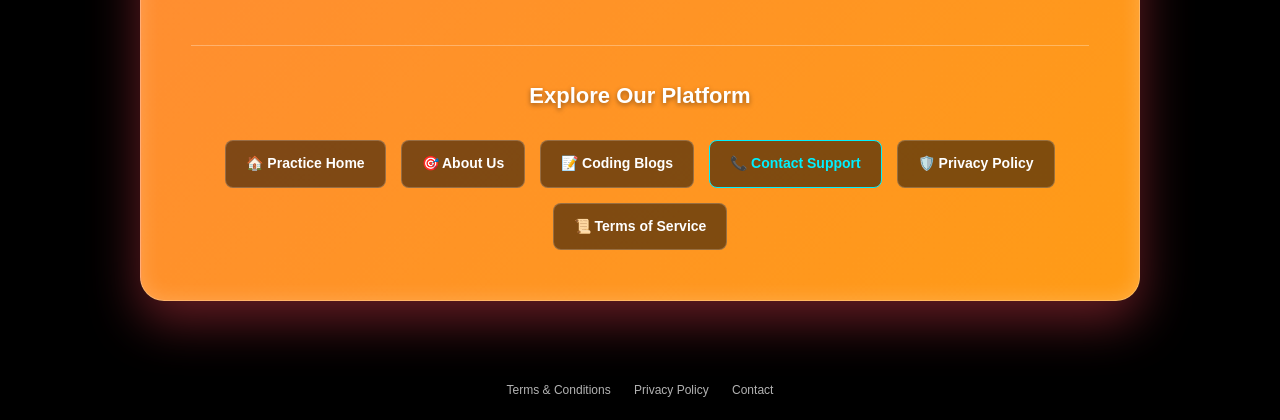
==== commit af765299: "Update index.html" ====
--- a/index.html
+++ b/index.html
@@ -104,6 +104,12 @@
     <link rel="stylesheet" href="style.css">
 </head>
 <body>
+
+          <!-- RGB BLUR LOADER -->
+<div id="globalLoader" class="loader-overlay">
+  <div class="rgb-loader"></div>
+</div>
+  
  <canvas id="hackerBg"></canvas>
 
 <!-- PAGE 1 -->
--- a/style.css
+++ b/style.css
@@ -450,11 +450,12 @@
   right: 15px;
   display: none;
   flex-direction: column;
-  gap: 10px;
+  gap: 2px;
   z-index: 1000;
 }
 
 #menuBox button {
+  box-shadow: none;
   padding: 5px 10px;
   border-radius: 10px;
   background:black /* linear-gradient(45deg, rgb(236, 9, 24), pink) */;
@@ -1172,6 +1173,13 @@
   width: 100%;
   border-radius: 15px;
 } 
+
+/* Dark/Light Mode button sirf laptop/desktop par dikhe */
+@media (max-width: 768px) {
+    #darkBtn {
+        display: none !important;
+    }
+}
 /* .top-navbar{
   top: -22px;
   width: 22%;
